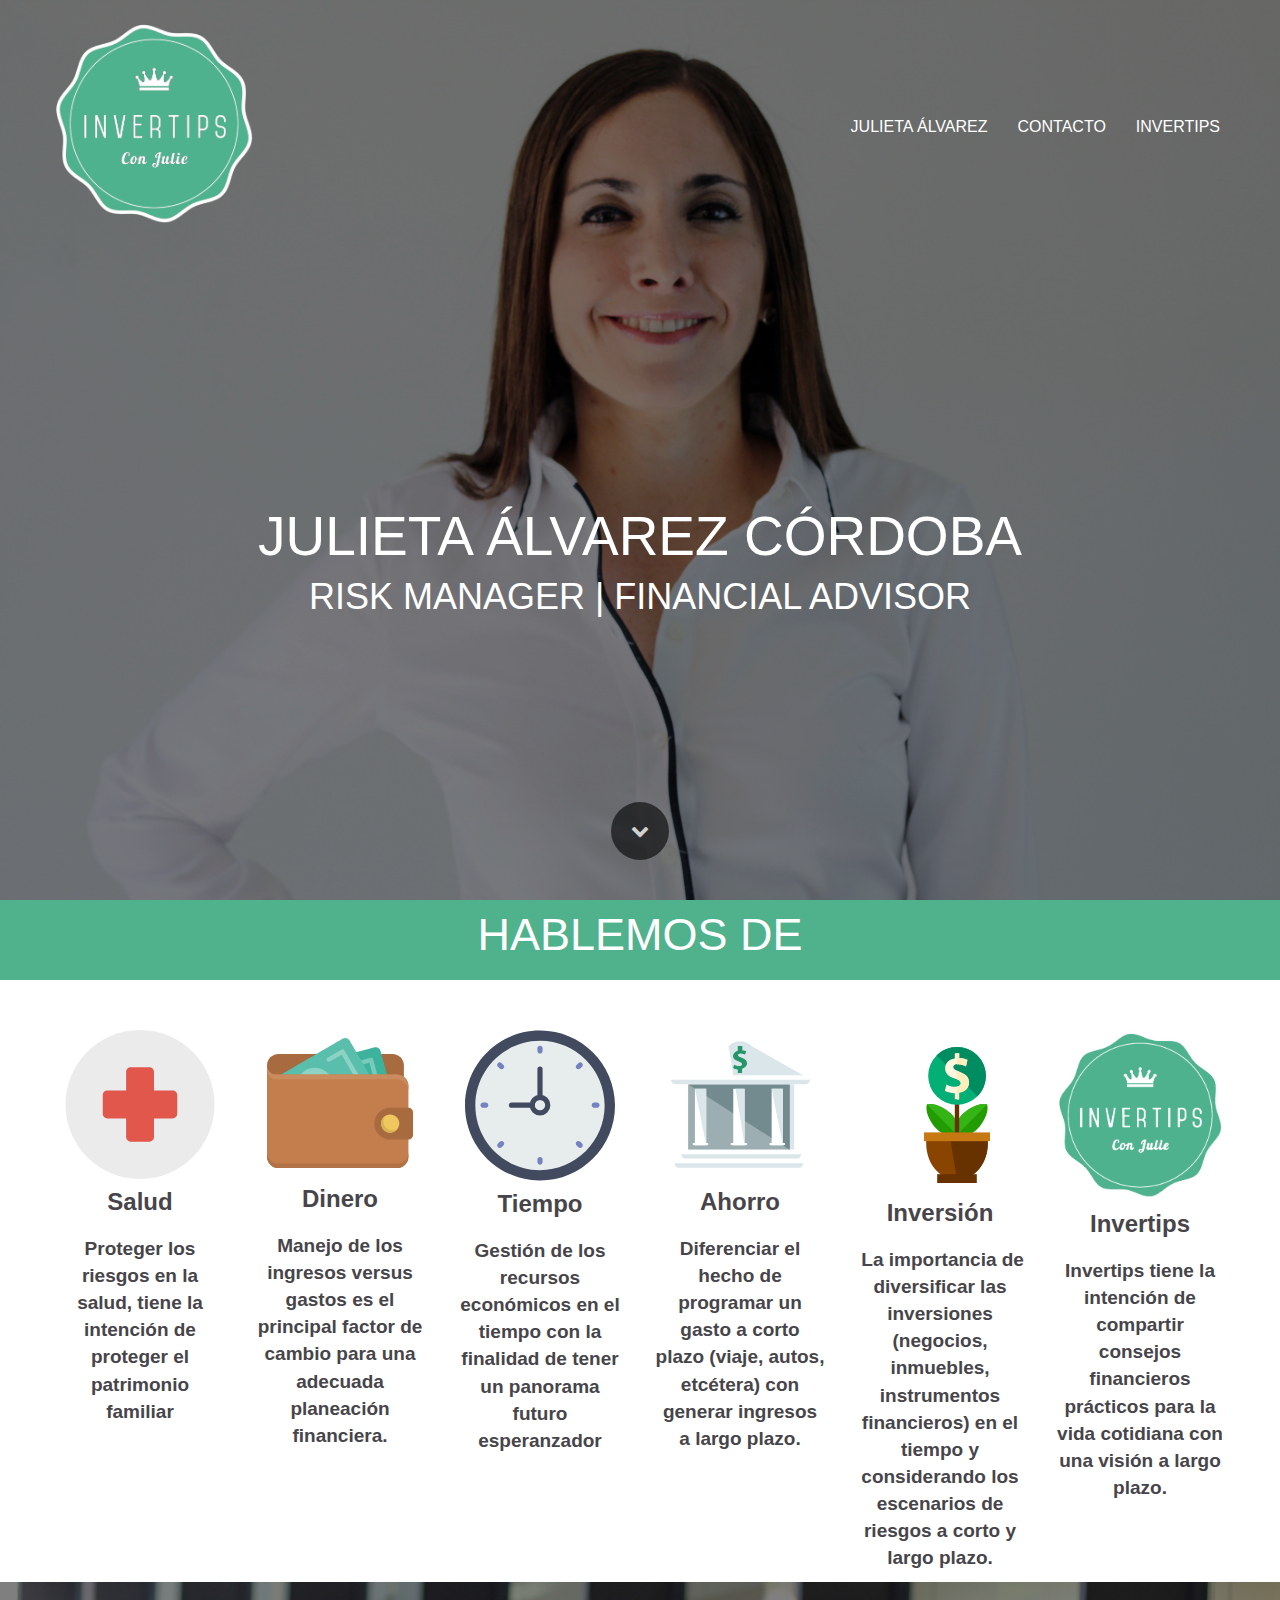
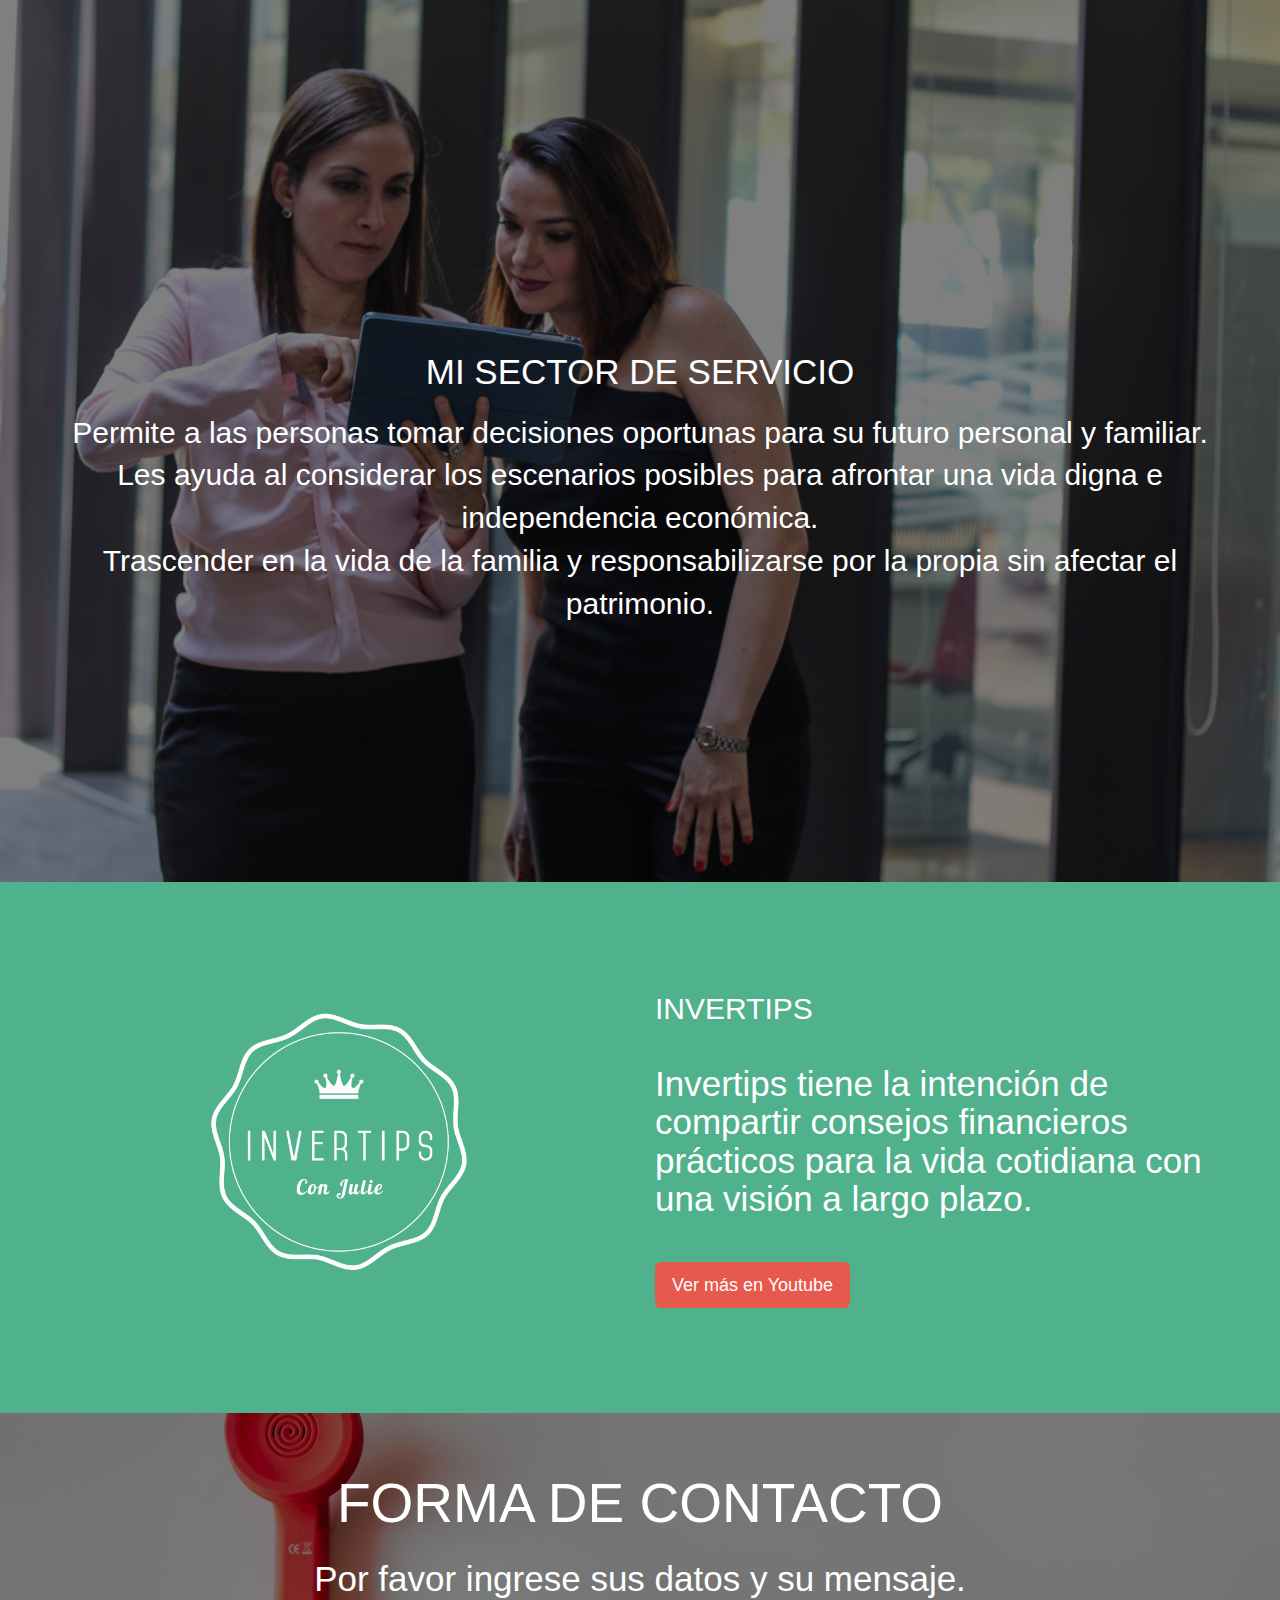
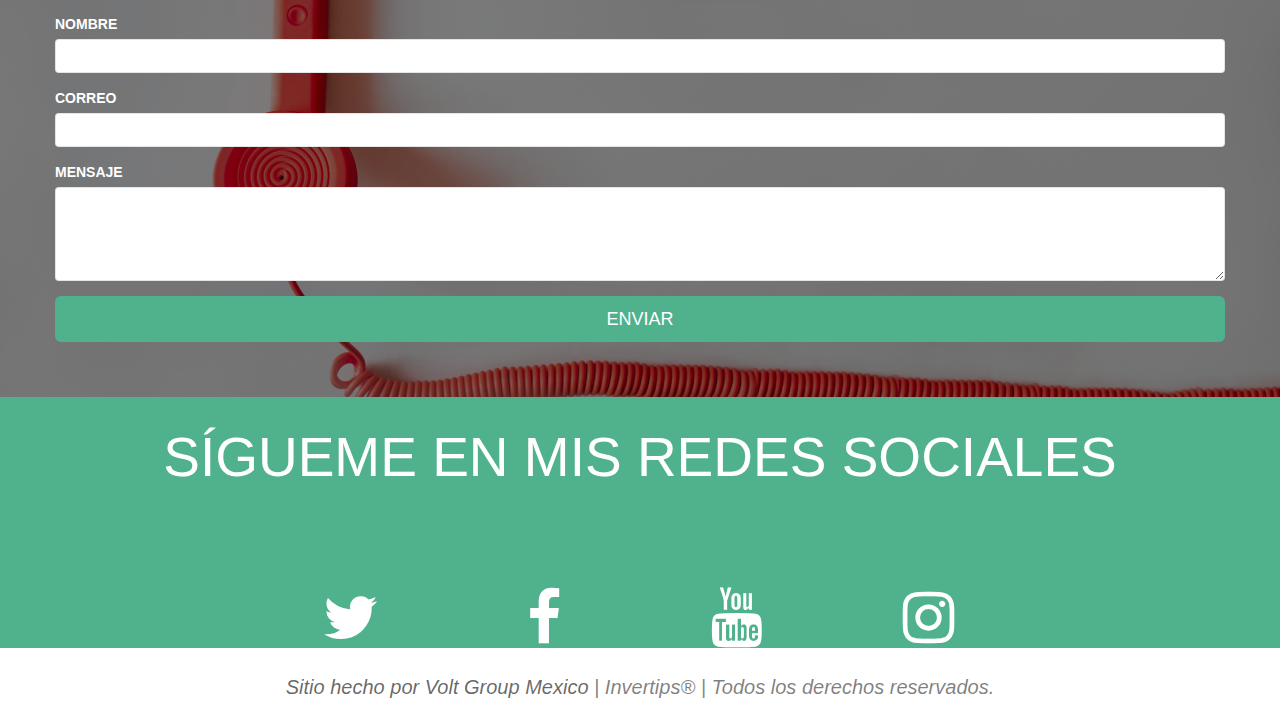
==== index.html @ 9b9d191e "Fixed hero" ====
<!doctype html><html><head> <meta charset="utf-8"> <meta name="keywords" content="RISK MANAGER FINANCIAL ADVISOR MEXICO"> <meta name="description" content="RISK MANAGER FINANCIAL ADVISOR MEXICO"> <meta name="viewport" content="width=device-width, initial-scale=1, user-scalable=0"> <link rel="shortcut icon" type="image/png" href="favicon.png"> <link rel="stylesheet" type="text/css" href="./css/bootstrap.min.css"><link rel="stylesheet" type="text/css" href="style.css"><link rel="stylesheet" href="./css/font-awesome.min.css"> <script src="./js/jquery-2.1.0.min.js"></script><script src="./js/bootstrap.min.js"></script><script src="./js/blocs.min.js"></script><script src="./js/jqBootstrapValidation.js"></script><script src="./js/formHandler.js"></script> <title>JULIETA ÁLVAREZ CÓRDOBA</title> <!-- Google Analytics --> <!-- Google Analytics END --> </head><body><!-- Main container --><div class="page-container"> <!-- bloc-0 --><div class="bloc bloc-fill-screen bloc-bg-texture texture-darken bg-hero bgc-mint d-bloc " id="bloc-0"><div class="container fill-bloc-top-edge"><nav class="navbar row"><div class="navbar-header"><a class="navbar-brand" href="index.html"><img src="img/round.png" /></a><button id="nav-toggle" type="button" class="ui-navbar-toggle navbar-toggle" data-toggle="collapse" data-target=".navbar-1"><span class="sr-only">Toggle navigation</span><span class="icon-bar"></span><span class="icon-bar"></span><span class="icon-bar"></span></button></div><div class="collapse navbar-collapse navbar-1"><ul class="site-navigation nav navbar-nav pull-right"><li><a href="julieta-álvarez.html" class="ltc-white">JULIETA ÁLVAREZ</a></li><li><a href="contacto.html" class="ltc-white">CONTACTO</a></li><li><a href="https://www.youtube.com/channel/UCldib65BboU4khvC7EF3IYQ" class="ltc-white" id="pl-undefined" target="_blank">INVERTIPS</a></li></ul></div></nav></div><div class="container"><div class="row"><div class="col-sm-12"><h1 class="text-center hero-bloc-text tc-white"><br> <br> <br> <br>JULIETA ÁLVAREZ CÓRDOBA</h1><h3 class="text-center mg-lg hero-bloc-text-sub tc-white">RISK MANAGER | FINANCIAL ADVISOR</h3></div></div></div><div class="container fill-bloc-bottom-edge"><div class="row"><div class="col-sm-12"><a id="scroll-hero" class="blocs-hero-btn-dwn" href="#"><span class="fa fa-chevron-down"></span></a></div></div></div></div><!-- bloc-0 END --><!-- bloc-1 --><div class="bloc bgc-mint d-bloc" id="bloc-1"><div class="container"><div class="row"><div class="col-sm-12"><h3 class="mg-md text-center  tc-white">HABLEMOS DE</h3></div></div></div></div><!-- bloc-1 END --><!-- bloc-2 --><div class="bloc tc-outer-space bgc-white" id="bloc-2"><div class="container"><div class="row voffset-md"><div class="col-sm-2"><img src="img/hospital.svg" height="149" width="170" /><h3 class="mg-md text-center"><strong>Salud</strong></h3><p class=" text-center"><strong>Proteger los riesgos en la salud, tiene la intención de proteger el patrimonio familiar</strong><br></p></div><div class="col-sm-2"><img src="img/wallet.svg" class="center-block" height="146" width="170" /><h3 class="mg-md text-center"><strong>Dinero</strong></h3><p class="text-center "><strong>Manejo de los ingresos versus gastos es el principal factor de cambio para una adecuada planeación financiera.</strong><br></p></div><div class="col-sm-2"><img src="img/clock.svg" class="center-block" height="151" width="150" /><h3 class="mg-md text-center"><strong>Tiempo</strong></h3><p class=" text-center"><strong>Gestión de los recursos económicos en el tiempo con la finalidad de tener un panorama futuro esperanzador</strong><br></p></div><div class="col-sm-2"><img src="img/bank.svg" class="center-block" height="149" width="139" /><h3 class="mg-md text-center"><strong>Ahorro</strong></h3><p class="text-center "><strong>Diferenciar el hecho de programar un gasto a corto plazo (viaje, autos, etcétera) con generar ingresos a largo plazo. <br></strong><br></p></div><div class="col-sm-2"><img src="img/growth.svg" class="pull-right" height="170" width="136" /><h3 class="mg-md text-center"><strong>Inversión</strong></h3><p class="text-center "><strong>&nbsp;La importancia de diversificar las inversiones (negocios, inmuebles, instrumentos financieros) en el tiempo y considerando los escenarios de riesgos a corto y largo plazo.</strong><br></p></div><div class="col-sm-2"><img src="img/round.png" class="center-block" width="169" height="171" /><h3 class="mg-md text-center"><strong>Invertips</strong></h3><p class="text-center "><strong>Invertips tiene la intención de compartir consejos financieros prácticos para la vida cotidiana con una visión a largo plazo.</strong><br></p></div></div></div></div><!-- bloc-2 END --><!-- bloc-3 --><div class="bloc bg-IMG-7798-squashed bgc-white bloc-fill-screen bloc-bg-texture texture-darken tc-white l-bloc" id="bloc-3"><div class="container"><div class="row"><div class="col-sm-12"><h3 class="mg-md text-center tc-white "><br> <br> <br> MI SECTOR DE SERVICIO</h3><p class="text-center ">Permite a las personas tomar decisiones oportunas para su futuro personal y familiar. Les ayuda al considerar los escenarios posibles para afrontar una vida digna e independencia económica. <br>Trascender en la vida de la familia y responsabilizarse por la propia sin afectar el patrimonio.<br></p></div></div></div></div><!-- bloc-3 END --><!-- ScrollToTop Button --><a class="bloc-button btn btn-d scrollToTop" onclick="scrollToTarget('1')"><span class="fa fa-chevron-up"></span></a><!-- ScrollToTop Button END--><!-- Footer - bloc-11 --><div class="bloc bgc-mint d-bloc" id="bloc-11"><div class="container bloc-lg"><div class="row"><div class="col-sm-6"><img src="img/logo.png" class="img-responsive image-resize-mode" height="320" width="587" /></div><div class="col-sm-6"><h2 class="mg-lg text-left tc-white">INVERTIPS</h2><h3 class="mg-sm  tc-white">Invertips tiene la intención de compartir consejos financieros prácticos para la vida cotidiana con una visión a largo plazo. <br><br></h3><a href="index.html" class="btn btn-lg btn-carmine-pink">Ver más en Youtube<span class="special-tag-for-editing-text-with-html"></span></a></div></div></div></div><!-- Footer - bloc-11 END --><!-- Footer - bloc-12 --><div class="bloc bg-telefono bloc-bg-texture texture-darken tc-white bgc-white l-bloc" id="bloc-12"><div class="container bloc-md"><div class="row"><div class="col-sm-12"><form id="form_12571" novalidate success-msg="Su mensaje ha sido enviado correctamente." fail-msg="Lo sentimos por el momento nuestros servidores se encuentran ocupados, favor de intentar más tarde."><h3 class="mg-md text-center ">FORMA DE CONTACTO</h3><p class="text-center ">Por favor ingrese sus datos y su mensaje.<br></p><div class="form-group"><label>NOMBRE</label><input id="name_12571" class="form-control" required /></div><div class="form-group"><label>CORREO</label><input id="email_12571" class="form-control" type="email" required /></div><div class="form-group"><label>MENSAJE</label><textarea id="message_12571" class="form-control" rows="4" cols="50" required></textarea></div> <button class="bloc-button btn btn-lg btn-block btn-mint" type="submit">ENVIAR</button></form></div></div></div></div><!-- Footer - bloc-12 END --><!-- Footer - bloc-13 --><div class="bloc bgc-mint d-bloc" id="bloc-13"><div class="container bloc-sm"><div class="row"><div class="col-sm-12"><h2 class="mg-md  text-center tc-white">SÍGUEME EN MIS REDES SOCIALES<br><br></h2></div></div></div></div><!-- Footer - bloc-13 END --><!-- Footer - bloc-14 --><div class="bloc bgc-mint d-bloc" id="bloc-14"><div class="container"><div class="row"><div class="col-xs-12 col-md-8 col-md-offset-2"><div class="col-sm-3"><div class="text-center"><a class="social-lg" href="https://twitter.com/invertips" target="_blank"><span class="fa fa-twitter icon-lg icon-white"></span></a></div></div><div class="col-sm-3"><div class="text-center"><a class="social-lg" href="https://www.facebook.com/Invertips-217213852042741/" target="_blank"><span class="fa fa-facebook icon-lg icon-white"></span></a></div></div><div class="col-sm-3"><div class="text-center"><a class="social-lg" href="https://www.youtube.com/channel/UCldib65BboU4khvC7EF3IYQ" target="_blank"><span class="fa fa-youtube icon-lg icon-white"></span></a></div></div><div class="col-sm-3"><div class="text-center"><a class="social-lg" href="https://www.instagram.com/invertips/" target="_blank"><span class="fa fa-instagram icon-lg icon-white"></span></a></div></div></div></div></div></div><!-- Footer - bloc-14 END --><!-- Footer - bloc-15 --><div class="bloc bgc-white l-bloc" id="bloc-15"><div class="container"><div class="row"><div class="col-xs-12 col-md-8 col-md-offset-2"><h3 class="statement-bloc-text "><a href="http://www.voltgroup.com.mx" target="_blank">Sitio hecho por Volt Group Mexico</a><span>&nbsp;| Invertips® | Todos los derechos reservados.</span></h3></div></div></div></div><!-- Footer - bloc-15 END --></div><!-- Main container END --> </body></html>
---- style.css ----
body{margin:0;padding:0; background:#FFF; overflow-x:hidden; -webkit-font-smoothing: antialiased; -moz-osx-font-smoothing: grayscale;}a:hover{text-decoration: none; cursor:pointer;}a,button{outline: none!important;} #page-loading-blocs-notifaction{position: fixed;top: 0;bottom: 0;width: 100%;z-index:100000;background:#FFFFFF url("img/pageload-spinner.gif") no-repeat center center;}.bloc{width:100%;clear:both;background: 50% 50% no-repeat;padding:0 50px;-webkit-background-size: cover;-moz-background-size: cover;-o-background-size: cover;background-size: cover;position:relative;}.bloc .container{padding-left:0;padding-right:0;}.bloc-lg{padding:100px 50px;}.bloc-md{padding:50px;}.bloc-sm{padding:20px 50px;}.bloc-fill-screen{padding-top:0;position: relative;height: inherit;}.bloc-fill-screen > .container{position:relative;top:50%;transform:translateY(-50%);-webkit-transform:translateY(-50%);}.bloc-fill-screen .fill-bloc-top-edge, .bloc-fill-screen .fill-bloc-bottom-edge{position: absolute;margin: 20px auto;left: 0;right: 0;z-index: 1;transform: none;}.bloc-fill-screen .fill-bloc-top-edge{top:0;}.bloc-fill-screen .fill-bloc-bottom-edge{top: initial;bottom: 20px;}.blocs-hero-btn-dwn{width: 58px;height: 58px;display: block;margin:0 auto;line-height: 58px;padding: 0;border-radius: 50%;text-align: center;font-size: 18px;color: rgba(255,255,255,.8);background: rgba(0,0,0,.6);border:0;}.blocs-hero-btn-dwn:hover{color: rgba(255,255,255,1);}.bloc-bg-texture::before{content:"";background-size: 2px 2px;position: absolute;top: 0;bottom: 0;left:0;right:0;}.texture-darken::before{background: rgba(0,0,0,0.5);}.d-bloc{color:rgba(255,255,255,.7);}.d-bloc button:hover{color:rgba(255,255,255,.9);}.d-bloc .icon-round,.d-bloc .icon-square,.d-bloc .icon-rounded,.d-bloc .icon-semi-rounded-a,.d-bloc .icon-semi-rounded-b{border-color:rgba(255,255,255,.9);}.d-bloc .divider-h span{border-color:rgba(255,255,255,.2);}.d-bloc .a-btn,.d-bloc .navbar a,.d-bloc .navbar-brand, .d-bloc a .icon-sm, .d-bloc a .icon-md, .d-bloc a .icon-lg, .d-bloc a .icon-xl, .d-bloc h1 a, .d-bloc h2 a, .d-bloc h3 a, .d-bloc h4 a, .d-bloc h5 a, .d-bloc h6 a, .d-bloc p a{color:rgba(255,255,255,.6);}.d-bloc .a-btn:hover,.d-bloc .navbar a:hover,.d-bloc .navbar-brand:hover,.d-bloc a:hover .icon-sm, .d-bloc a:hover .icon-md, .d-bloc a:hover .icon-lg, .d-bloc a:hover .icon-xl, .d-bloc h1 a:hover, .d-bloc h2 a:hover, .d-bloc h3 a:hover, .d-bloc h4 a:hover, .d-bloc h5 a:hover, .d-bloc h6 a:hover, .d-bloc p a:hover{color:rgba(255,255,255,1);}.d-bloc .navbar-toggle .icon-bar{background:rgba(255,255,255,1);}.d-bloc .btn-wire,.d-bloc .btn-wire:hover{color:rgba(255,255,255,1);border-color:rgba(255,255,255,1);}.d-bloc .panel{color:rgba(0,0,0,.5);}.d-bloc .panel button:hover{color:rgba(0,0,0,.7);}.d-bloc .panel icon{border-color:rgba(0,0,0,.7);}.d-bloc .panel .divider-h span{border-color:rgba(0,0,0,.1);}.d-bloc .panel .a-btn{color:rgba(0,0,0,.6);}.d-bloc .panel .a-btn:hover{color:rgba(0,0,0,1);}.d-bloc .panel .btn-wire, .d-bloc .panel .btn-wire:hover{color:rgba(0,0,0,.7);border-color:rgba(0,0,0,.3);}.d-bloc .panel,.l-bloc{color:rgba(0,0,0,.5);}.d-bloc .panel button:hover,.l-bloc button:hover{color:rgba(0,0,0,.7);}.l-bloc .icon-round,.l-bloc .icon-square,.l-bloc .icon-rounded,.l-bloc .icon-semi-rounded-a,.l-bloc .icon-semi-rounded-b{border-color:rgba(0,0,0,.7);}.d-bloc .panel .divider-h span,.l-bloc .divider-h span{border-color:rgba(0,0,0,.1);}.d-bloc .panel .a-btn,.l-bloc .a-btn,.l-bloc .navbar a,.l-bloc .navbar-brand,.l-bloc a .icon-sm, .l-bloc a .icon-md, .l-bloc a .icon-lg, .l-bloc a .icon-xl, .l-bloc h1 a, .l-bloc h2 a, .l-bloc h3 a, .l-bloc h4 a, .l-bloc h5 a, .l-bloc h6 a, .l-bloc p a{color:rgba(0,0,0,.6);}.d-bloc .panel .a-btn:hover,.l-bloc .a-btn:hover,.l-bloc .navbar a:hover, .l-bloc .navbar-brand:hover, .l-bloc a:hover .icon-sm, .l-bloc a:hover .icon-md, .l-bloc a:hover .icon-lg, .l-bloc a:hover .icon-xl, .l-bloc h1 a:hover, .l-bloc h2 a:hover, .l-bloc h3 a:hover, .l-bloc h4 a:hover, .l-bloc h5 a:hover, .l-bloc h6 a:hover, .l-bloc p a:hover{color:rgba(0,0,0,1);}.l-bloc .navbar-toggle .icon-bar{color:rgba(0,0,0,.6);}.d-bloc .panel .btn-wire,.d-bloc .panel .btn-wire:hover,.l-bloc .btn-wire,.l-bloc .btn-wire:hover{color:rgba(0,0,0,.7);border-color:rgba(0,0,0,.3);}.voffset-md{margin-top:50px;}#bloc-1 h3{font-size: 45px;}#bloc-2 p{font-size: 19px;}#bloc-3 h3{font-size: 35px;}#bloc-3 p{font-size: 30px;}#bloc-5 h3{font-size: 35px;}#bloc-5 p{font-size: 20px;}#bloc-8 h3{font-size: 55px;}#bloc-8 p{font-size: 35px;}#bloc-9 h2{font-size: 55px;}#bloc-11 h3{font-size: 35px;}#bloc-12 h3{font-size: 55px;}#bloc-12 p{font-size: 35px;}#bloc-13 h2{font-size: 55px;}#bloc-15 h3{font-size: 20px;}.navbar{margin-bottom: 0;z-index:1;}.navbar-brand{height:auto;padding:3px 15px;font-size:25px;font-weight:normal;font-weight:600;line-height:44px;}.navbar-brand img{max-height: 200px;margin: 0 5px 0 0;display:inline;}.nav-center .navbar-brand img{margin:0;}.navbar .nav{padding-top: 2px;margin-right: -16px;float:right;z-index:1;}.nav > li{float:left;margin-top:4px;font-size:16px;}.navbar-nav .open .dropdown-menu > li > a{text-align: inherit;}.nav > li a:hover, .nav > li a:focus{background:transparent;}.navbar-toggle{margin: 10px 10px 0 0;border: 0px;}.navbar-toggle:hover{background:transparent!important;}.navbar-toggle .icon-bar{background-color: rgba(0,0,0,.5);width: 26px;} .nav-invert .navbar .nav{float:left;}.nav-invert .navbar-header, .nav-invert .navbar-brand{float:right;}@media (min-width: 768px){.site-navigation{position:absolute;top:50%;right:20px;transform:translate(0, -50%);-webkit-transform:translateY(-50%);}.nav > li .dropdown-menu a,.nav > li .dropdown-menu a:hover{color:#484848;}.nav-invert .site-navigation{left:0;right:0;}.nav-center{text-align:center;}.nav-center .navbar-header{width:100%;}.nav-center .navbar-header, .nav-center .navbar-brand, .nav-center .nav > li{float: none;display:inline-block;}.nav-center .site-navigation{position:relative;width:100%;margin-top:20px;}.nav-center.mini-nav .navbar-toggle{float:none;margin: 10px auto 0;}}.nav > li > .dropdown a{background: none!important;display: block;padding: 14px 15px;}nav .caret{margin: 0 5px;}.dropdown-menu .dropdown-menu{top:-8px;left:100%;}.dropdown-menu .dropmenu-flow-right{top:100%;left:0;margin-left: -1px;border-top-left-radius: 0;border-top-right-radius: 0;}.dropdown-menu .dropdown span{border: 4px solid black;border-top-color:transparent;border-right-color:transparent;border-bottom-color:transparent;margin: 6px -5px 0 0!important;float: right;}.mg-sm{margin-top:10px;margin-bottom:5px;}.mg-md{margin-top:10px;margin-bottom:20px;}.mg-lg{margin-top:10px;margin-bottom:40px;}.btn{margin: 0 5px 5px 0;}.btn.pull-right{margin: 0 0 5px 5px;}.btn-d,.btn-d:hover,.btn-d:focus{color:#FFF;background:rgba(0,0,0,.3);}button{outline: none!important;}.btn .caret{margin:0 0 0 5px}.dropdown a .caret{margin:0 0 0 5px}.btn-dropdown .dropdown-menu .dropdown{padding: 3px 20px;}.icon-lg{font-size:60px!important;}.panel-sq, .panel-sq .panel-heading, .panel-sq .panel-footer{border-radius:0;}.panel-rd{border-radius:30px;}.panel-rd .panel-heading{border-radius:29px 29px 0 0;}.panel-rd .panel-footer{border-radius:0 0 29px 29px;}.form-control{border-color:rgba(0,0,0,.1);box-shadow:none;}iframe{border:0;}.scrollToTop{width:40px;height:40px;position:fixed;bottom:20px;right:20px;opacity: 0;z-index: 500;transition: all .3s ease-in-out;}.scrollToTop span{margin-top: 6px;}.showScrollTop{font-size: 14px;opacity: 1;}h1,h2,h3,h4,h5,h6,p,label,.btn,a{font-family:"Helvetica";}.container{max-width:1170px;}.hero-bloc-text{font-size:55px;}.hero-bloc-text-sub{font-size:36px;}.statement-bloc-text{line-height:38px;font-style:italic;font-size:28px;text-align:center;font-weight:lighter;}.mount-italy-hero-text-s{font-size:60px;}.mount-italy-hero-text-sub-s{font-size:34px;}.hero-text-vc{margin-top:50%;}.bgc-mint{background-color:#50B18D;}.bgc-white{background-color:#ffffff;}.tc-white{color:#ffffff!important;}.tc-outer-space{color:#47454A!important;}.btn-mint{background:#50B18D;color:#FFFFFF!important;}.btn-mint:hover{background:#408e71;color:#FFFFFF!important;}.btn-carmine-pink{background:#E7594D;color:#FFFFFF!important;}.btn-carmine-pink:hover{background:#b9473e;color:#FFFFFF!important;}.ltc-white{color:#ffffff!important;}.ltc-white:hover{color:#ffffff!important;}.icon-white{color:#ffffff!important;border-color:#ffffff!important;}.bg-IMG-7798-squashed{background-image:url("img/IMG_7798-squashed.JPG");}.bg-telefono{background-image:url("img/telefono.jpg");}.bg-telefono{background-image:url("img/telefono.jpg");}.bg-hero{background-image:url("img/hero.jpg");}.bg-hero{background-image:url("img/hero.jpg");}@media (max-width: 1024px){ .bloc{  padding-left: 20px;padding-right: 20px;} .bloc.full-width-bloc, .bloc-tile-2.full-width-bloc .container, .bloc-tile-3.full-width-bloc .container, .bloc-tile-4.full-width-bloc .container{  padding-left: 0;padding-right: 0;}}@media (max-width: 992px) and (min-width: 768px){ .navbar .nav{max-width:80% }.nav-center.navbar .nav{max-width:100% }}@media only screen and (min-device-width : 768px) and (max-device-width : 1024px) and (orientation : landscape) {.b-parallax{background-attachment:scroll;}}@media (max-width: 768px){ .container{width:100%;} .b-parallax{background-attachment:scroll;} .page-container, #hero-bloc{overflow-x: hidden;position: relative;}  .bloc-group, .bloc-group .bloc{display:block;width:100%;} .bloc-tile-2 .container, .bloc-tile-3 .container, .bloc-tile-4 .container{padding-left: 10px;padding-right: 10px;}}@media (max-width: 767px){ .page-container{  overflow-x: hidden;  position:relative; } h1,h2,h3,h4,h5,h6,p,#disqus_thread{  padding-left:10px!important;padding-right:10px!important;  } #hero-bloc h1{  font-size:40px; } #hero-bloc h2{  font-size:34px; } #hero-bloc h3{  font-size:25px; } .b-parallax{  background-attachment:scroll; } .navbar .nav{  padding-top: 0;  border-top:1px solid rgba(0,0,0,.2);  float:none!important; } .navbar.row{  margin-left: 0;  margin-right: 0; } .site-navigation{position:inherit;transform:none;-webkit-transform:none;-ms-transform:none; }.nav > li{  margin-top: 0;  border-bottom:1px solid rgba(0,0,0,.1);  background:rgba(0,0,0,.05);  text-align: left;  padding-left:15px;  width:100%; } .nav > li:hover{  background:rgba(0,0,0,.08); } .dropdown .dropdown a .caret{  float: none;  margin: 5px 0 0 10px!important;  border: 4px solid black;  border-bottom-color: transparent;  border-right-color: transparent;  border-left-color: transparent; }  #hero-bloc .navbar .nav{  background:rgba(0,0,0,.8); } #hero-bloc .navbar .nav a{  color:rgba(255,255,255,.6); } .hero{  padding:50px 0; } .hero-nav{  left:-1px;  right:-1px; } .navbar-collapse{  padding:0;  overflow-x: hidden;  -webkit-box-shadow: none;  box-shadow: none; } .navbar-brand img{  max-height: 40px;  width:auto; } .nav-invert .navbar-header{  float: none;  width:100%; } .nav-invert .navbar-toggle{  float:left;  } .bloc-xxl,.bloc-xl,.bloc-lg{  padding: 40px 0; } .bloc-sm,.bloc-md{  padding-left: 0;padding-right: 0; } .a-block{  padding:0 10px; } .btn-dwn{ display:none;  } .voffset{  margin-top:5px; } .voffset-md{  margin-top:20px; } .voffset-lg{  margin-top:30px; } form{  padding:5px; } .close-lightbox{  display:inline-block; } .video-bg-container{  display:none; } .blocsapp-device-iphone5{background-size: 216px 425px;padding-top:60px;width:216px;height:425px; } .blocsapp-device-iphone5 img{width: 180px;height: 320px; }}@media (max-width: 400px){  .bloc{  padding-left: 0;padding-right: 0; -webkit-background-size: auto 200%;  -moz-background-size: auto 200%;  -o-background-size: auto 200%;  background-size: auto 200%; }}@media (max-width: 768px){.hero-text-vc, .mobile .hero-text-vc{margin-top:10%;} }@media (min-width: 767px) and (max-width: 768px){.mini-nav .special-dropdown-nav .site-navigation{display: block;position: absolute;top: 80%;z-index: 1000;float: left;min-width: 160px;padding: 5px 0;margin: 2px 0 0;font-size: 14px;text-align: left;list-style: none;background-color: #fff;-webkit-background-clip: padding-box;background-clip: padding-box;border: 1px solid #ccc;border: 1px solid rgba(0,0,0,.15);border-radius: 4px;-webkit-box-shadow: 0 6px 12px rgba(0,0,0,.175);box-shadow: 0 6px 12px rgba(0,0,0,.175);}.mini-nav .special-dropdown-nav .site-navigation li{width:100%;}.special-dropdown-nav.collapsing{transition: height 0.001s;}.mini-nav .special-dropdown-nav .site-navigation li a{color: rgba(0,0,0,.6)!important;} }@media (max-width: 420px){.hero-text-vc{margin-top:0px;} }
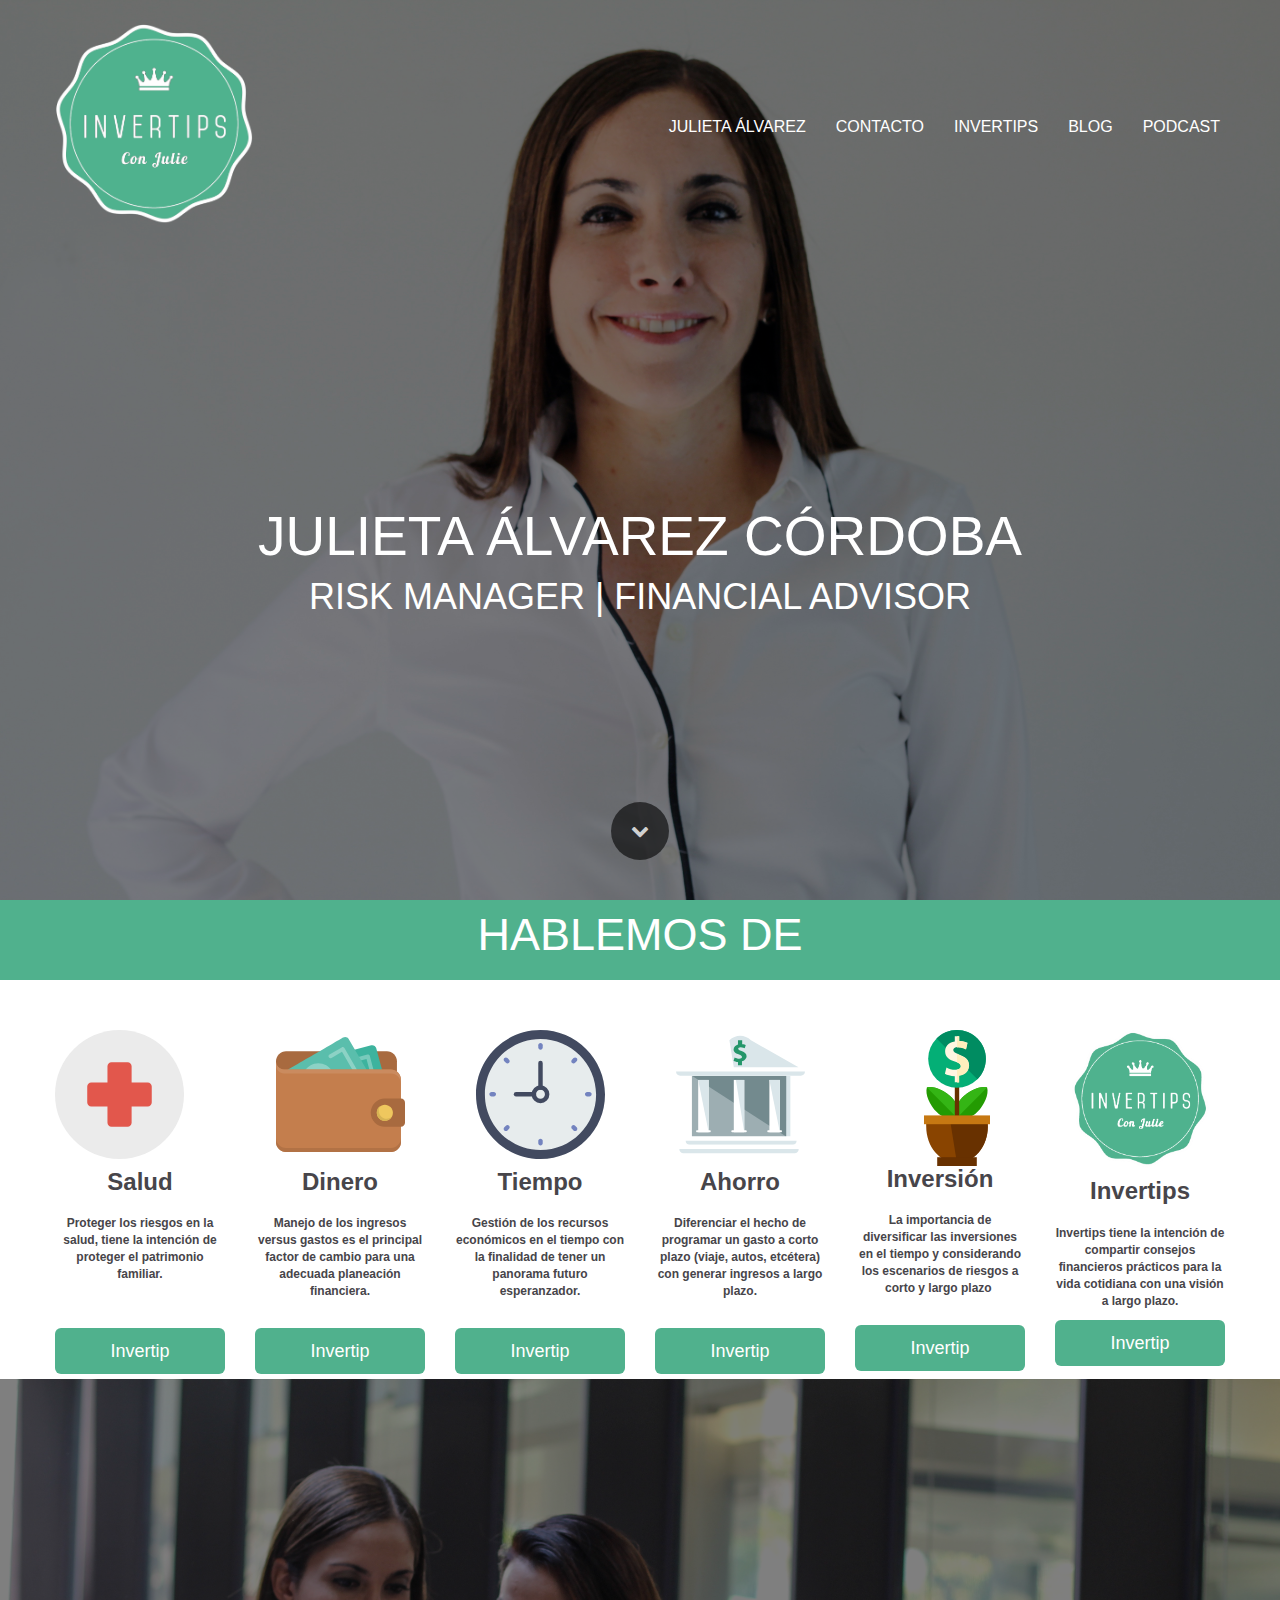
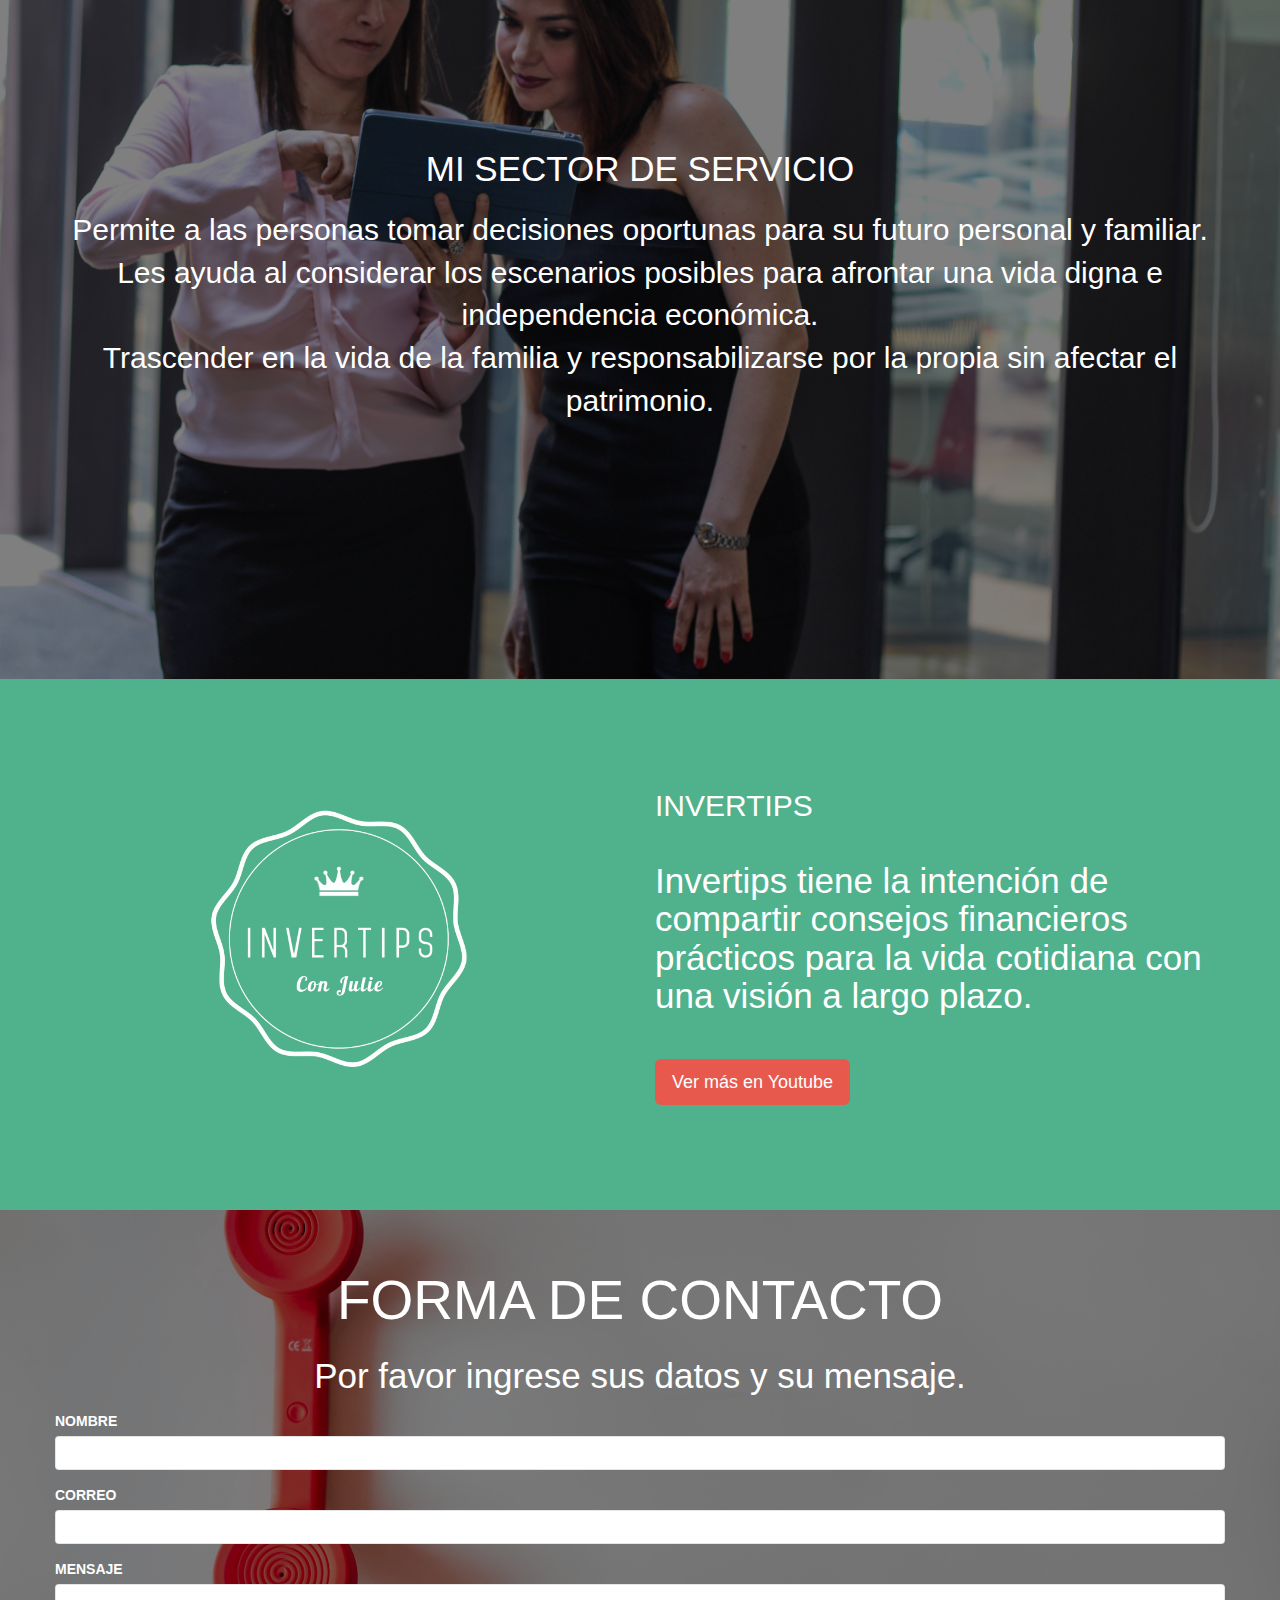
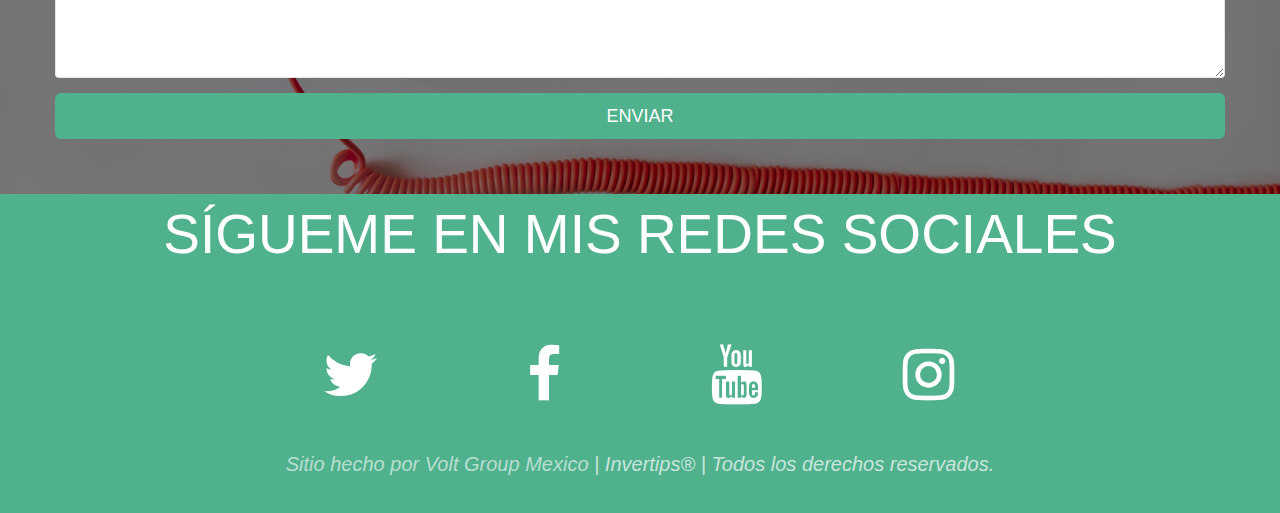
==== commit e56e96f8: "updates" ====
--- a/index.html
+++ b/index.html
@@ -1 +1 @@
-<!doctype html><html><head> <meta charset="utf-8"> <meta name="keywords" content="RISK MANAGER FINANCIAL ADVISOR MEXICO"> <meta name="description" content="RISK MANAGER FINANCIAL ADVISOR MEXICO"> <meta name="viewport" content="width=device-width, initial-scale=1, user-scalable=0"> <link rel="shortcut icon" type="image/png" href="favicon.png"> <link rel="stylesheet" type="text/css" href="./css/bootstrap.min.css"><link rel="stylesheet" type="text/css" href="style.css"><link rel="stylesheet" href="./css/font-awesome.min.css"> <script src="./js/jquery-2.1.0.min.js"></script><script src="./js/bootstrap.min.js"></script><script src="./js/blocs.min.js"></script><script src="./js/jqBootstrapValidation.js"></script><script src="./js/formHandler.js"></script> <title>JULIETA ÁLVAREZ CÓRDOBA</title> <!-- Google Analytics --> <!-- Google Analytics END --> </head><body><!-- Main container --><div class="page-container"> <!-- bloc-0 --><div class="bloc bloc-fill-screen bloc-bg-texture texture-darken bg-hero bgc-mint d-bloc " id="bloc-0"><div class="container fill-bloc-top-edge"><nav class="navbar row"><div class="navbar-header"><a class="navbar-brand" href="index.html"><img src="img/round.png" /></a><button id="nav-toggle" type="button" class="ui-navbar-toggle navbar-toggle" data-toggle="collapse" data-target=".navbar-1"><span class="sr-only">Toggle navigation</span><span class="icon-bar"></span><span class="icon-bar"></span><span class="icon-bar"></span></button></div><div class="collapse navbar-collapse navbar-1"><ul class="site-navigation nav navbar-nav pull-right"><li><a href="julieta-álvarez.html" class="ltc-white">JULIETA ÁLVAREZ</a></li><li><a href="contacto.html" class="ltc-white">CONTACTO</a></li><li><a href="https://www.youtube.com/channel/UCldib65BboU4khvC7EF3IYQ" class="ltc-white" id="pl-undefined" target="_blank">INVERTIPS</a></li></ul></div></nav></div><div class="container"><div class="row"><div class="col-sm-12"><h1 class="text-center hero-bloc-text tc-white"><br> <br> <br> <br>JULIETA ÁLVAREZ CÓRDOBA</h1><h3 class="text-center mg-lg hero-bloc-text-sub tc-white">RISK MANAGER | FINANCIAL ADVISOR</h3></div></div></div><div class="container fill-bloc-bottom-edge"><div class="row"><div class="col-sm-12"><a id="scroll-hero" class="blocs-hero-btn-dwn" href="#"><span class="fa fa-chevron-down"></span></a></div></div></div></div><!-- bloc-0 END --><!-- bloc-1 --><div class="bloc bgc-mint d-bloc" id="bloc-1"><div class="container"><div class="row"><div class="col-sm-12"><h3 class="mg-md text-center  tc-white">HABLEMOS DE</h3></div></div></div></div><!-- bloc-1 END --><!-- bloc-2 --><div class="bloc tc-outer-space bgc-white" id="bloc-2"><div class="container"><div class="row voffset-md"><div class="col-sm-2"><img src="img/hospital.svg" height="149" width="170" /><h3 class="mg-md text-center"><strong>Salud</strong></h3><p class=" text-center"><strong>Proteger los riesgos en la salud, tiene la intención de proteger el patrimonio familiar</strong><br></p></div><div class="col-sm-2"><img src="img/wallet.svg" class="center-block" height="146" width="170" /><h3 class="mg-md text-center"><strong>Dinero</strong></h3><p class="text-center "><strong>Manejo de los ingresos versus gastos es el principal factor de cambio para una adecuada planeación financiera.</strong><br></p></div><div class="col-sm-2"><img src="img/clock.svg" class="center-block" height="151" width="150" /><h3 class="mg-md text-center"><strong>Tiempo</strong></h3><p class=" text-center"><strong>Gestión de los recursos económicos en el tiempo con la finalidad de tener un panorama futuro esperanzador</strong><br></p></div><div class="col-sm-2"><img src="img/bank.svg" class="center-block" height="149" width="139" /><h3 class="mg-md text-center"><strong>Ahorro</strong></h3><p class="text-center "><strong>Diferenciar el hecho de programar un gasto a corto plazo (viaje, autos, etcétera) con generar ingresos a largo plazo. <br></strong><br></p></div><div class="col-sm-2"><img src="img/growth.svg" class="pull-right" height="170" width="136" /><h3 class="mg-md text-center"><strong>Inversión</strong></h3><p class="text-center "><strong>&nbsp;La importancia de diversificar las inversiones (negocios, inmuebles, instrumentos financieros) en el tiempo y considerando los escenarios de riesgos a corto y largo plazo.</strong><br></p></div><div class="col-sm-2"><img src="img/round.png" class="center-block" width="169" height="171" /><h3 class="mg-md text-center"><strong>Invertips</strong></h3><p class="text-center "><strong>Invertips tiene la intención de compartir consejos financieros prácticos para la vida cotidiana con una visión a largo plazo.</strong><br></p></div></div></div></div><!-- bloc-2 END --><!-- bloc-3 --><div class="bloc bg-IMG-7798-squashed bgc-white bloc-fill-screen bloc-bg-texture texture-darken tc-white l-bloc" id="bloc-3"><div class="container"><div class="row"><div class="col-sm-12"><h3 class="mg-md text-center tc-white "><br> <br> <br> MI SECTOR DE SERVICIO</h3><p class="text-center ">Permite a las personas tomar decisiones oportunas para su futuro personal y familiar. Les ayuda al considerar los escenarios posibles para afrontar una vida digna e independencia económica. <br>Trascender en la vida de la familia y responsabilizarse por la propia sin afectar el patrimonio.<br></p></div></div></div></div><!-- bloc-3 END --><!-- ScrollToTop Button --><a class="bloc-button btn btn-d scrollToTop" onclick="scrollToTarget('1')"><span class="fa fa-chevron-up"></span></a><!-- ScrollToTop Button END--><!-- Footer - bloc-11 --><div class="bloc bgc-mint d-bloc" id="bloc-11"><div class="container bloc-lg"><div class="row"><div class="col-sm-6"><img src="img/logo.png" class="img-responsive image-resize-mode" height="320" width="587" /></div><div class="col-sm-6"><h2 class="mg-lg text-left tc-white">INVERTIPS</h2><h3 class="mg-sm  tc-white">Invertips tiene la intención de compartir consejos financieros prácticos para la vida cotidiana con una visión a largo plazo. <br><br></h3><a href="index.html" class="btn btn-lg btn-carmine-pink">Ver más en Youtube<span class="special-tag-for-editing-text-with-html"></span></a></div></div></div></div><!-- Footer - bloc-11 END --><!-- Footer - bloc-12 --><div class="bloc bg-telefono bloc-bg-texture texture-darken tc-white bgc-white l-bloc" id="bloc-12"><div class="container bloc-md"><div class="row"><div class="col-sm-12"><form id="form_12571" novalidate success-msg="Su mensaje ha sido enviado correctamente." fail-msg="Lo sentimos por el momento nuestros servidores se encuentran ocupados, favor de intentar más tarde."><h3 class="mg-md text-center ">FORMA DE CONTACTO</h3><p class="text-center ">Por favor ingrese sus datos y su mensaje.<br></p><div class="form-group"><label>NOMBRE</label><input id="name_12571" class="form-control" required /></div><div class="form-group"><label>CORREO</label><input id="email_12571" class="form-control" type="email" required /></div><div class="form-group"><label>MENSAJE</label><textarea id="message_12571" class="form-control" rows="4" cols="50" required></textarea></div> <button class="bloc-button btn btn-lg btn-block btn-mint" type="submit">ENVIAR</button></form></div></div></div></div><!-- Footer - bloc-12 END --><!-- Footer - bloc-13 --><div class="bloc bgc-mint d-bloc" id="bloc-13"><div class="container bloc-sm"><div class="row"><div class="col-sm-12"><h2 class="mg-md  text-center tc-white">SÍGUEME EN MIS REDES SOCIALES<br><br></h2></div></div></div></div><!-- Footer - bloc-13 END --><!-- Footer - bloc-14 --><div class="bloc bgc-mint d-bloc" id="bloc-14"><div class="container"><div class="row"><div class="col-xs-12 col-md-8 col-md-offset-2"><div class="col-sm-3"><div class="text-center"><a class="social-lg" href="https://twitter.com/invertips" target="_blank"><span class="fa fa-twitter icon-lg icon-white"></span></a></div></div><div class="col-sm-3"><div class="text-center"><a class="social-lg" href="https://www.facebook.com/Invertips-217213852042741/" target="_blank"><span class="fa fa-facebook icon-lg icon-white"></span></a></div></div><div class="col-sm-3"><div class="text-center"><a class="social-lg" href="https://www.youtube.com/channel/UCldib65BboU4khvC7EF3IYQ" target="_blank"><span class="fa fa-youtube icon-lg icon-white"></span></a></div></div><div class="col-sm-3"><div class="text-center"><a class="social-lg" href="https://www.instagram.com/invertips/" target="_blank"><span class="fa fa-instagram icon-lg icon-white"></span></a></div></div></div></div></div></div><!-- Footer - bloc-14 END --><!-- Footer - bloc-15 --><div class="bloc bgc-white l-bloc" id="bloc-15"><div class="container"><div class="row"><div class="col-xs-12 col-md-8 col-md-offset-2"><h3 class="statement-bloc-text "><a href="http://www.voltgroup.com.mx" target="_blank">Sitio hecho por Volt Group Mexico</a><span>&nbsp;| Invertips® | Todos los derechos reservados.</span></h3></div></div></div></div><!-- Footer - bloc-15 END --></div><!-- Main container END --> </body></html>+<!doctype html><html><head> <meta charset="utf-8"> <meta name="keywords" content="RISK MANAGER FINANCIAL ADVISOR MEXICO"> <meta name="description" content="RISK MANAGER FINANCIAL ADVISOR MEXICO"> <meta name="viewport" content="width=device-width, initial-scale=1, user-scalable=0"> <link rel="shortcut icon" type="image/png" href="favicon.png"> <link rel="stylesheet" type="text/css" href="./css/bootstrap.min.css"><link rel="stylesheet" type="text/css" href="style.css"><link rel="stylesheet" href="./css/font-awesome.min.css"> <script src="./js/jquery-2.1.0.min.js"></script><script src="./js/bootstrap.min.js"></script><script src="./js/blocs.min.js"></script><script src="./js/jqBootstrapValidation.js"></script><script src="./js/formHandler.js"></script> <title>JULIETA ÁLVAREZ CÓRDOBA</title> <!-- Google Analytics --> <!-- Google Analytics END --> </head><body><!-- Main container --><div class="page-container"> <!-- bloc-0 --><div class="bloc bloc-fill-screen bloc-bg-texture texture-darken bg-hero bgc-mint d-bloc" id="bloc-0"><div class="container fill-bloc-top-edge"><nav class="navbar row"><div class="navbar-header"><a class="navbar-brand" href="index.html"><img src="img/round.png" /></a><button id="nav-toggle" type="button" class="ui-navbar-toggle navbar-toggle" data-toggle="collapse" data-target=".navbar-1"><span class="sr-only">Toggle navigation</span><span class="icon-bar"></span><span class="icon-bar"></span><span class="icon-bar"></span></button></div><div class="collapse navbar-collapse navbar-1"><ul class="site-navigation nav navbar-nav pull-right"><li><a href="julieta-álvarez.html" class="ltc-white">JULIETA ÁLVAREZ</a></li><li><a href="contacto.html" class="ltc-white">CONTACTO</a></li><li><a href="https://www.youtube.com/channel/UCldib65BboU4khvC7EF3IYQ" class="ltc-white" id="pl-undefined" target="_blank">INVERTIPS</a></li><li><a href="index.html" class="ltc-white">BLOG</a></li><li><a href="index.html" class="ltc-white">PODCAST</a></li></ul></div></nav></div><div class="container"><div class="row"><div class="col-sm-12"><h1 class="text-center hero-bloc-text tc-white"><br> <br> <br> <br>JULIETA ÁLVAREZ CÓRDOBA</h1><h3 class="text-center mg-lg hero-bloc-text-sub tc-white">RISK MANAGER | FINANCIAL ADVISOR</h3></div></div></div><div class="container fill-bloc-bottom-edge"><div class="row"><div class="col-sm-12"><a id="scroll-hero" class="blocs-hero-btn-dwn" href="#"><span class="fa fa-chevron-down"></span></a></div></div></div></div><!-- bloc-0 END --><!-- bloc-1 --><div class="bloc bgc-mint d-bloc" id="bloc-1"><div class="container"><div class="row"><div class="col-sm-12"><h3 class="mg-md text-center  tc-white">HABLEMOS DE</h3></div></div></div></div><!-- bloc-1 END --><!-- bloc-2 --><div class="bloc tc-outer-space bgc-white" id="bloc-2"><div class="container"><div class="row voffset-md"><div class="col-sm-2"><img src="img/hospital.svg" class="img-responsive" height="129" width="129" /><h3 class="mg-md text-center"><strong>Salud</strong></h3><p class=" text-center"><strong>Proteger los riesgos en la salud, tiene la intención de proteger el patrimonio familiar. <br></strong> <br><br></p><div class="text-center"><a href="index.html" class="btn btn-lg btn-block btn-mint">Invertip</a></div></div><div class="col-sm-2"><img src="img/wallet.svg" class="center-block img-responsive" height="129" width="129" /><h3 class="mg-md text-center"><strong>Dinero</strong></h3><p class="text-center "><strong>Manejo de los ingresos versus gastos es el principal factor de cambio para una adecuada planeación financiera. <br></strong><br></p><div class="text-center"><a href="index.html" class="btn btn-lg btn-block btn-mint">Invertip</a></div></div><div class="col-sm-2"><img src="img/clock.svg" class="center-block img-responsive" height="129" width="129" /><h3 class="mg-md text-center"><strong>Tiempo</strong></h3><p class=" text-center"><strong>Gestión de los recursos económicos en el tiempo con la finalidad de tener un panorama futuro esperanzador. <br></strong><br></p><div class="text-center"><a href="index.html" class="btn btn-lg btn-block btn-mint">Invertip</a></div></div><div class="col-sm-2"><img src="img/bank.svg" class="center-block img-responsive" height="129" width="129" /><h3 class="mg-md text-center"><strong>Ahorro</strong></h3><p class="text-center "><strong>Diferenciar el hecho de programar un gasto a corto plazo (viaje, autos, etcétera) con generar ingresos a largo plazo. <br><br></strong></p><div class="text-center"><a href="index.html" class="btn btn-lg btn-block btn-mint">Invertip</a></div></div><div class="col-sm-2"><img src="img/growth.svg" class="pull-right img-responsive image-resize-mode" height="137" width="136" /><h3 class="mg-md text-center"><strong>Inversión</strong></h3><p class="text-center "><strong>La importancia de diversificar las inversiones en el tiempo y considerando los escenarios de riesgos a corto y largo plazo&nbsp; <br></strong><br></p><div class="text-center"><a href="index.html" class="btn btn-lg btn-block btn-mint">Invertip</a></div></div><div class="col-sm-2"><img src="img/round.png" class="center-block img-responsive" width="137" height="138" /><h3 class="mg-md text-center"><strong>Invertips</strong></h3><p class="text-center "><strong>Invertips tiene la intención de compartir consejos financieros prácticos para la vida cotidiana con una visión a largo plazo.</strong><br></p><div class="text-center"><a href="index.html" class="btn btn-lg btn-block btn-mint">Invertip</a></div></div></div></div></div><!-- bloc-2 END --><!-- bloc-3 --><div class="bloc bg-IMG-7798-squashed bloc-fill-screen bloc-bg-texture texture-darken tc-white bgc-white" id="bloc-3"><div class="container"><div class="row"><div class="col-sm-12"><h3 class="mg-md text-center tc-white "><br> <br> <br> MI SECTOR DE SERVICIO</h3><p class="text-center ">Permite a las personas tomar decisiones oportunas para su futuro personal y familiar. Les ayuda al considerar los escenarios posibles para afrontar una vida digna e independencia económica. <br>Trascender en la vida de la familia y responsabilizarse por la propia sin afectar el patrimonio.<br></p></div></div></div></div><!-- bloc-3 END --><!-- ScrollToTop Button --><a class="bloc-button btn btn-d scrollToTop" onclick="scrollToTarget('1')"><span class="fa fa-chevron-up"></span></a><!-- ScrollToTop Button END--><!-- Footer - bloc-15 --><div class="bloc bgc-mint d-bloc" id="bloc-15"><div class="container bloc-lg"><div class="row"><div class="col-sm-6"><img src="img/logo.png" class="img-responsive image-resize-mode" height="320" width="587" /></div><div class="col-sm-6"><h2 class="mg-lg text-left tc-white">INVERTIPS</h2><h3 class="mg-sm  tc-white">Invertips tiene la intención de compartir consejos financieros prácticos para la vida cotidiana con una visión a largo plazo. <br><br></h3><a href="index.html" class="btn btn-lg btn-carmine-pink">Ver más en Youtube<span class="special-tag-for-editing-text-with-html"></span></a></div></div></div></div><!-- Footer - bloc-15 END --><!-- Footer - bloc-16 --><div class="bloc bg-telefono bloc-bg-texture texture-darken tc-white bgc-white l-bloc" id="bloc-16"><div class="container bloc-md"><div class="row"><div class="col-sm-12"><form id="form_12571" novalidate success-msg="Su mensaje ha sido enviado correctamente." fail-msg="Lo sentimos por el momento nuestros servidores se encuentran ocupados, favor de intentar más tarde."><h3 class="mg-md text-center ">FORMA DE CONTACTO</h3><p class="text-center ">Por favor ingrese sus datos y su mensaje.<br></p><div class="form-group"><label>NOMBRE</label><input id="name_12571" class="form-control" required /></div><div class="form-group"><label>CORREO</label><input id="email_12571" class="form-control" type="email" required /></div><div class="form-group"><label>MENSAJE</label><textarea id="message_12571" class="form-control" rows="4" cols="50" required></textarea></div> <button class="bloc-button btn btn-lg btn-block btn-mint" type="submit">ENVIAR</button></form></div></div></div></div><!-- Footer - bloc-16 END --><!-- Footer - bloc-17 --><div class="bloc bgc-mint d-bloc" id="bloc-17"><div class="container"><div class="row"><div class="col-sm-12"><h2 class="mg-md  text-center tc-white">SÍGUEME EN MIS REDES SOCIALES<br><br></h2></div></div></div></div><!-- Footer - bloc-17 END --><!-- Footer - bloc-18 --><div class="bloc bgc-mint d-bloc" id="bloc-18"><div class="container"><div class="row"><div class="col-xs-12 col-md-8 col-md-offset-2"><div class="col-sm-3"><div class="text-center"><a class="social-lg" href="https://twitter.com/invertips" target="_blank"><span class="fa fa-twitter icon-lg icon-white"></span></a></div></div><div class="col-sm-3"><div class="text-center"><a class="social-lg" href="https://www.facebook.com/Invertips-217213852042741/" target="_blank"><span class="fa fa-facebook icon-lg icon-white"></span></a></div></div><div class="col-sm-3"><div class="text-center"><a class="social-lg" href="https://www.youtube.com/channel/UCldib65BboU4khvC7EF3IYQ" target="_blank"><span class="fa fa-youtube icon-lg icon-white"></span></a></div></div><div class="col-sm-3"><div class="text-center"><a class="social-lg" href="https://www.instagram.com/invertips/" target="_blank"><span class="fa fa-instagram icon-lg icon-white"></span></a></div></div></div></div></div></div><!-- Footer - bloc-18 END --><!-- Footer - bloc-19 --><div class="bloc bgc-mint d-bloc" id="bloc-19"><div class="container bloc-sm"><div class="row"><div class="col-xs-12 col-md-8 col-md-offset-2"><h3 class="statement-bloc-text "><a href="http://www.voltgroup.com.mx" target="_blank">Sitio hecho por Volt Group Mexico</a><span>&nbsp;| Invertips® | Todos los derechos reservados.</span></h3></div></div></div></div><!-- Footer - bloc-19 END --></div><!-- Main container END --> </body></html>--- a/style.css
+++ b/style.css
@@ -1 +1 @@
-body{margin:0;padding:0; background:#FFF; overflow-x:hidden; -webkit-font-smoothing: antialiased; -moz-osx-font-smoothing: grayscale;}a:hover{text-decoration: none; cursor:pointer;}a,button{outline: none!important;} #page-loading-blocs-notifaction{position: fixed;top: 0;bottom: 0;width: 100%;z-index:100000;background:#FFFFFF url("img/pageload-spinner.gif") no-repeat center center;}.bloc{width:100%;clear:both;background: 50% 50% no-repeat;padding:0 50px;-webkit-background-size: cover;-moz-background-size: cover;-o-background-size: cover;background-size: cover;position:relative;}.bloc .container{padding-left:0;padding-right:0;}.bloc-lg{padding:100px 50px;}.bloc-md{padding:50px;}.bloc-sm{padding:20px 50px;}.bloc-fill-screen{padding-top:0;position: relative;height: inherit;}.bloc-fill-screen > .container{position:relative;top:50%;transform:translateY(-50%);-webkit-transform:translateY(-50%);}.bloc-fill-screen .fill-bloc-top-edge, .bloc-fill-screen .fill-bloc-bottom-edge{position: absolute;margin: 20px auto;left: 0;right: 0;z-index: 1;transform: none;}.bloc-fill-screen .fill-bloc-top-edge{top:0;}.bloc-fill-screen .fill-bloc-bottom-edge{top: initial;bottom: 20px;}.blocs-hero-btn-dwn{width: 58px;height: 58px;display: block;margin:0 auto;line-height: 58px;padding: 0;border-radius: 50%;text-align: center;font-size: 18px;color: rgba(255,255,255,.8);background: rgba(0,0,0,.6);border:0;}.blocs-hero-btn-dwn:hover{color: rgba(255,255,255,1);}.bloc-bg-texture::before{content:"";background-size: 2px 2px;position: absolute;top: 0;bottom: 0;left:0;right:0;}.texture-darken::before{background: rgba(0,0,0,0.5);}.d-bloc{color:rgba(255,255,255,.7);}.d-bloc button:hover{color:rgba(255,255,255,.9);}.d-bloc .icon-round,.d-bloc .icon-square,.d-bloc .icon-rounded,.d-bloc .icon-semi-rounded-a,.d-bloc .icon-semi-rounded-b{border-color:rgba(255,255,255,.9);}.d-bloc .divider-h span{border-color:rgba(255,255,255,.2);}.d-bloc .a-btn,.d-bloc .navbar a,.d-bloc .navbar-brand, .d-bloc a .icon-sm, .d-bloc a .icon-md, .d-bloc a .icon-lg, .d-bloc a .icon-xl, .d-bloc h1 a, .d-bloc h2 a, .d-bloc h3 a, .d-bloc h4 a, .d-bloc h5 a, .d-bloc h6 a, .d-bloc p a{color:rgba(255,255,255,.6);}.d-bloc .a-btn:hover,.d-bloc .navbar a:hover,.d-bloc .navbar-brand:hover,.d-bloc a:hover .icon-sm, .d-bloc a:hover .icon-md, .d-bloc a:hover .icon-lg, .d-bloc a:hover .icon-xl, .d-bloc h1 a:hover, .d-bloc h2 a:hover, .d-bloc h3 a:hover, .d-bloc h4 a:hover, .d-bloc h5 a:hover, .d-bloc h6 a:hover, .d-bloc p a:hover{color:rgba(255,255,255,1);}.d-bloc .navbar-toggle .icon-bar{background:rgba(255,255,255,1);}.d-bloc .btn-wire,.d-bloc .btn-wire:hover{color:rgba(255,255,255,1);border-color:rgba(255,255,255,1);}.d-bloc .panel{color:rgba(0,0,0,.5);}.d-bloc .panel button:hover{color:rgba(0,0,0,.7);}.d-bloc .panel icon{border-color:rgba(0,0,0,.7);}.d-bloc .panel .divider-h span{border-color:rgba(0,0,0,.1);}.d-bloc .panel .a-btn{color:rgba(0,0,0,.6);}.d-bloc .panel .a-btn:hover{color:rgba(0,0,0,1);}.d-bloc .panel .btn-wire, .d-bloc .panel .btn-wire:hover{color:rgba(0,0,0,.7);border-color:rgba(0,0,0,.3);}.d-bloc .panel,.l-bloc{color:rgba(0,0,0,.5);}.d-bloc .panel button:hover,.l-bloc button:hover{color:rgba(0,0,0,.7);}.l-bloc .icon-round,.l-bloc .icon-square,.l-bloc .icon-rounded,.l-bloc .icon-semi-rounded-a,.l-bloc .icon-semi-rounded-b{border-color:rgba(0,0,0,.7);}.d-bloc .panel .divider-h span,.l-bloc .divider-h span{border-color:rgba(0,0,0,.1);}.d-bloc .panel .a-btn,.l-bloc .a-btn,.l-bloc .navbar a,.l-bloc .navbar-brand,.l-bloc a .icon-sm, .l-bloc a .icon-md, .l-bloc a .icon-lg, .l-bloc a .icon-xl, .l-bloc h1 a, .l-bloc h2 a, .l-bloc h3 a, .l-bloc h4 a, .l-bloc h5 a, .l-bloc h6 a, .l-bloc p a{color:rgba(0,0,0,.6);}.d-bloc .panel .a-btn:hover,.l-bloc .a-btn:hover,.l-bloc .navbar a:hover, .l-bloc .navbar-brand:hover, .l-bloc a:hover .icon-sm, .l-bloc a:hover .icon-md, .l-bloc a:hover .icon-lg, .l-bloc a:hover .icon-xl, .l-bloc h1 a:hover, .l-bloc h2 a:hover, .l-bloc h3 a:hover, .l-bloc h4 a:hover, .l-bloc h5 a:hover, .l-bloc h6 a:hover, .l-bloc p a:hover{color:rgba(0,0,0,1);}.l-bloc .navbar-toggle .icon-bar{color:rgba(0,0,0,.6);}.d-bloc .panel .btn-wire,.d-bloc .panel .btn-wire:hover,.l-bloc .btn-wire,.l-bloc .btn-wire:hover{color:rgba(0,0,0,.7);border-color:rgba(0,0,0,.3);}.voffset-md{margin-top:50px;}#bloc-1 h3{font-size: 45px;}#bloc-2 p{font-size: 19px;}#bloc-3 h3{font-size: 35px;}#bloc-3 p{font-size: 30px;}#bloc-5 h3{font-size: 35px;}#bloc-5 p{font-size: 20px;}#bloc-8 h3{font-size: 55px;}#bloc-8 p{font-size: 35px;}#bloc-9 h2{font-size: 55px;}#bloc-11 h3{font-size: 35px;}#bloc-12 h3{font-size: 55px;}#bloc-12 p{font-size: 35px;}#bloc-13 h2{font-size: 55px;}#bloc-15 h3{font-size: 20px;}.navbar{margin-bottom: 0;z-index:1;}.navbar-brand{height:auto;padding:3px 15px;font-size:25px;font-weight:normal;font-weight:600;line-height:44px;}.navbar-brand img{max-height: 200px;margin: 0 5px 0 0;display:inline;}.nav-center .navbar-brand img{margin:0;}.navbar .nav{padding-top: 2px;margin-right: -16px;float:right;z-index:1;}.nav > li{float:left;margin-top:4px;font-size:16px;}.navbar-nav .open .dropdown-menu > li > a{text-align: inherit;}.nav > li a:hover, .nav > li a:focus{background:transparent;}.navbar-toggle{margin: 10px 10px 0 0;border: 0px;}.navbar-toggle:hover{background:transparent!important;}.navbar-toggle .icon-bar{background-color: rgba(0,0,0,.5);width: 26px;} .nav-invert .navbar .nav{float:left;}.nav-invert .navbar-header, .nav-invert .navbar-brand{float:right;}@media (min-width: 768px){.site-navigation{position:absolute;top:50%;right:20px;transform:translate(0, -50%);-webkit-transform:translateY(-50%);}.nav > li .dropdown-menu a,.nav > li .dropdown-menu a:hover{color:#484848;}.nav-invert .site-navigation{left:0;right:0;}.nav-center{text-align:center;}.nav-center .navbar-header{width:100%;}.nav-center .navbar-header, .nav-center .navbar-brand, .nav-center .nav > li{float: none;display:inline-block;}.nav-center .site-navigation{position:relative;width:100%;margin-top:20px;}.nav-center.mini-nav .navbar-toggle{float:none;margin: 10px auto 0;}}.nav > li > .dropdown a{background: none!important;display: block;padding: 14px 15px;}nav .caret{margin: 0 5px;}.dropdown-menu .dropdown-menu{top:-8px;left:100%;}.dropdown-menu .dropmenu-flow-right{top:100%;left:0;margin-left: -1px;border-top-left-radius: 0;border-top-right-radius: 0;}.dropdown-menu .dropdown span{border: 4px solid black;border-top-color:transparent;border-right-color:transparent;border-bottom-color:transparent;margin: 6px -5px 0 0!important;float: right;}.mg-sm{margin-top:10px;margin-bottom:5px;}.mg-md{margin-top:10px;margin-bottom:20px;}.mg-lg{margin-top:10px;margin-bottom:40px;}.btn{margin: 0 5px 5px 0;}.btn.pull-right{margin: 0 0 5px 5px;}.btn-d,.btn-d:hover,.btn-d:focus{color:#FFF;background:rgba(0,0,0,.3);}button{outline: none!important;}.btn .caret{margin:0 0 0 5px}.dropdown a .caret{margin:0 0 0 5px}.btn-dropdown .dropdown-menu .dropdown{padding: 3px 20px;}.icon-lg{font-size:60px!important;}.panel-sq, .panel-sq .panel-heading, .panel-sq .panel-footer{border-radius:0;}.panel-rd{border-radius:30px;}.panel-rd .panel-heading{border-radius:29px 29px 0 0;}.panel-rd .panel-footer{border-radius:0 0 29px 29px;}.form-control{border-color:rgba(0,0,0,.1);box-shadow:none;}iframe{border:0;}.scrollToTop{width:40px;height:40px;position:fixed;bottom:20px;right:20px;opacity: 0;z-index: 500;transition: all .3s ease-in-out;}.scrollToTop span{margin-top: 6px;}.showScrollTop{font-size: 14px;opacity: 1;}h1,h2,h3,h4,h5,h6,p,label,.btn,a{font-family:"Helvetica";}.container{max-width:1170px;}.hero-bloc-text{font-size:55px;}.hero-bloc-text-sub{font-size:36px;}.statement-bloc-text{line-height:38px;font-style:italic;font-size:28px;text-align:center;font-weight:lighter;}.mount-italy-hero-text-s{font-size:60px;}.mount-italy-hero-text-sub-s{font-size:34px;}.hero-text-vc{margin-top:50%;}.bgc-mint{background-color:#50B18D;}.bgc-white{background-color:#ffffff;}.tc-white{color:#ffffff!important;}.tc-outer-space{color:#47454A!important;}.btn-mint{background:#50B18D;color:#FFFFFF!important;}.btn-mint:hover{background:#408e71;color:#FFFFFF!important;}.btn-carmine-pink{background:#E7594D;color:#FFFFFF!important;}.btn-carmine-pink:hover{background:#b9473e;color:#FFFFFF!important;}.ltc-white{color:#ffffff!important;}.ltc-white:hover{color:#ffffff!important;}.icon-white{color:#ffffff!important;border-color:#ffffff!important;}.bg-IMG-7798-squashed{background-image:url("img/IMG_7798-squashed.JPG");}.bg-telefono{background-image:url("img/telefono.jpg");}.bg-telefono{background-image:url("img/telefono.jpg");}.bg-hero{background-image:url("img/hero.jpg");}.bg-hero{background-image:url("img/hero.jpg");}@media (max-width: 1024px){ .bloc{  padding-left: 20px;padding-right: 20px;} .bloc.full-width-bloc, .bloc-tile-2.full-width-bloc .container, .bloc-tile-3.full-width-bloc .container, .bloc-tile-4.full-width-bloc .container{  padding-left: 0;padding-right: 0;}}@media (max-width: 992px) and (min-width: 768px){ .navbar .nav{max-width:80% }.nav-center.navbar .nav{max-width:100% }}@media only screen and (min-device-width : 768px) and (max-device-width : 1024px) and (orientation : landscape) {.b-parallax{background-attachment:scroll;}}@media (max-width: 768px){ .container{width:100%;} .b-parallax{background-attachment:scroll;} .page-container, #hero-bloc{overflow-x: hidden;position: relative;}  .bloc-group, .bloc-group .bloc{display:block;width:100%;} .bloc-tile-2 .container, .bloc-tile-3 .container, .bloc-tile-4 .container{padding-left: 10px;padding-right: 10px;}}@media (max-width: 767px){ .page-container{  overflow-x: hidden;  position:relative; } h1,h2,h3,h4,h5,h6,p,#disqus_thread{  padding-left:10px!important;padding-right:10px!important;  } #hero-bloc h1{  font-size:40px; } #hero-bloc h2{  font-size:34px; } #hero-bloc h3{  font-size:25px; } .b-parallax{  background-attachment:scroll; } .navbar .nav{  padding-top: 0;  border-top:1px solid rgba(0,0,0,.2);  float:none!important; } .navbar.row{  margin-left: 0;  margin-right: 0; } .site-navigation{position:inherit;transform:none;-webkit-transform:none;-ms-transform:none; }.nav > li{  margin-top: 0;  border-bottom:1px solid rgba(0,0,0,.1);  background:rgba(0,0,0,.05);  text-align: left;  padding-left:15px;  width:100%; } .nav > li:hover{  background:rgba(0,0,0,.08); } .dropdown .dropdown a .caret{  float: none;  margin: 5px 0 0 10px!important;  border: 4px solid black;  border-bottom-color: transparent;  border-right-color: transparent;  border-left-color: transparent; }  #hero-bloc .navbar .nav{  background:rgba(0,0,0,.8); } #hero-bloc .navbar .nav a{  color:rgba(255,255,255,.6); } .hero{  padding:50px 0; } .hero-nav{  left:-1px;  right:-1px; } .navbar-collapse{  padding:0;  overflow-x: hidden;  -webkit-box-shadow: none;  box-shadow: none; } .navbar-brand img{  max-height: 40px;  width:auto; } .nav-invert .navbar-header{  float: none;  width:100%; } .nav-invert .navbar-toggle{  float:left;  } .bloc-xxl,.bloc-xl,.bloc-lg{  padding: 40px 0; } .bloc-sm,.bloc-md{  padding-left: 0;padding-right: 0; } .a-block{  padding:0 10px; } .btn-dwn{ display:none;  } .voffset{  margin-top:5px; } .voffset-md{  margin-top:20px; } .voffset-lg{  margin-top:30px; } form{  padding:5px; } .close-lightbox{  display:inline-block; } .video-bg-container{  display:none; } .blocsapp-device-iphone5{background-size: 216px 425px;padding-top:60px;width:216px;height:425px; } .blocsapp-device-iphone5 img{width: 180px;height: 320px; }}@media (max-width: 400px){  .bloc{  padding-left: 0;padding-right: 0; -webkit-background-size: auto 200%;  -moz-background-size: auto 200%;  -o-background-size: auto 200%;  background-size: auto 200%; }}@media (max-width: 768px){.hero-text-vc, .mobile .hero-text-vc{margin-top:10%;} }@media (min-width: 767px) and (max-width: 768px){.mini-nav .special-dropdown-nav .site-navigation{display: block;position: absolute;top: 80%;z-index: 1000;float: left;min-width: 160px;padding: 5px 0;margin: 2px 0 0;font-size: 14px;text-align: left;list-style: none;background-color: #fff;-webkit-background-clip: padding-box;background-clip: padding-box;border: 1px solid #ccc;border: 1px solid rgba(0,0,0,.15);border-radius: 4px;-webkit-box-shadow: 0 6px 12px rgba(0,0,0,.175);box-shadow: 0 6px 12px rgba(0,0,0,.175);}.mini-nav .special-dropdown-nav .site-navigation li{width:100%;}.special-dropdown-nav.collapsing{transition: height 0.001s;}.mini-nav .special-dropdown-nav .site-navigation li a{color: rgba(0,0,0,.6)!important;} }@media (max-width: 420px){.hero-text-vc{margin-top:0px;} }+body{margin:0;padding:0; background:#FFF; overflow-x:hidden; -webkit-font-smoothing: antialiased; -moz-osx-font-smoothing: grayscale;}a:hover{text-decoration: none; cursor:pointer;}a,button{outline: none!important;} #page-loading-blocs-notifaction{position: fixed;top: 0;bottom: 0;width: 100%;z-index:100000;background:#FFFFFF url("img/pageload-spinner.gif") no-repeat center center;}.bloc{width:100%;clear:both;background: 50% 50% no-repeat;padding:0 50px;-webkit-background-size: cover;-moz-background-size: cover;-o-background-size: cover;background-size: cover;position:relative;}.bloc .container{padding-left:0;padding-right:0;}.bloc-lg{padding:100px 50px;}.bloc-md{padding:50px;}.bloc-sm{padding:20px 50px;}.bloc-fill-screen{padding-top:0;position: relative;height: inherit;}.bloc-fill-screen > .container{position:relative;top:50%;transform:translateY(-50%);-webkit-transform:translateY(-50%);}.bloc-fill-screen .fill-bloc-top-edge, .bloc-fill-screen .fill-bloc-bottom-edge{position: absolute;margin: 20px auto;left: 0;right: 0;z-index: 1;transform: none;}.bloc-fill-screen .fill-bloc-top-edge{top:0;}.bloc-fill-screen .fill-bloc-bottom-edge{top: initial;bottom: 20px;}.blocs-hero-btn-dwn{width: 58px;height: 58px;display: block;margin:0 auto;line-height: 58px;padding: 0;border-radius: 50%;text-align: center;font-size: 18px;color: rgba(255,255,255,.8);background: rgba(0,0,0,.6);border:0;}.blocs-hero-btn-dwn:hover{color: rgba(255,255,255,1);}.bloc-bg-texture::before{content:"";background-size: 2px 2px;position: absolute;top: 0;bottom: 0;left:0;right:0;}.texture-darken::before{background: rgba(0,0,0,0.5);}.d-bloc{color:rgba(255,255,255,.7);}.d-bloc button:hover{color:rgba(255,255,255,.9);}.d-bloc .icon-round,.d-bloc .icon-square,.d-bloc .icon-rounded,.d-bloc .icon-semi-rounded-a,.d-bloc .icon-semi-rounded-b{border-color:rgba(255,255,255,.9);}.d-bloc .divider-h span{border-color:rgba(255,255,255,.2);}.d-bloc .a-btn,.d-bloc .navbar a,.d-bloc .navbar-brand, .d-bloc a .icon-sm, .d-bloc a .icon-md, .d-bloc a .icon-lg, .d-bloc a .icon-xl, .d-bloc h1 a, .d-bloc h2 a, .d-bloc h3 a, .d-bloc h4 a, .d-bloc h5 a, .d-bloc h6 a, .d-bloc p a{color:rgba(255,255,255,.6);}.d-bloc .a-btn:hover,.d-bloc .navbar a:hover,.d-bloc .navbar-brand:hover,.d-bloc a:hover .icon-sm, .d-bloc a:hover .icon-md, .d-bloc a:hover .icon-lg, .d-bloc a:hover .icon-xl, .d-bloc h1 a:hover, .d-bloc h2 a:hover, .d-bloc h3 a:hover, .d-bloc h4 a:hover, .d-bloc h5 a:hover, .d-bloc h6 a:hover, .d-bloc p a:hover{color:rgba(255,255,255,1);}.d-bloc .navbar-toggle .icon-bar{background:rgba(255,255,255,1);}.d-bloc .btn-wire,.d-bloc .btn-wire:hover{color:rgba(255,255,255,1);border-color:rgba(255,255,255,1);}.d-bloc .panel{color:rgba(0,0,0,.5);}.d-bloc .panel button:hover{color:rgba(0,0,0,.7);}.d-bloc .panel icon{border-color:rgba(0,0,0,.7);}.d-bloc .panel .divider-h span{border-color:rgba(0,0,0,.1);}.d-bloc .panel .a-btn{color:rgba(0,0,0,.6);}.d-bloc .panel .a-btn:hover{color:rgba(0,0,0,1);}.d-bloc .panel .btn-wire, .d-bloc .panel .btn-wire:hover{color:rgba(0,0,0,.7);border-color:rgba(0,0,0,.3);}.d-bloc .panel,.l-bloc{color:rgba(0,0,0,.5);}.d-bloc .panel button:hover,.l-bloc button:hover{color:rgba(0,0,0,.7);}.l-bloc .icon-round,.l-bloc .icon-square,.l-bloc .icon-rounded,.l-bloc .icon-semi-rounded-a,.l-bloc .icon-semi-rounded-b{border-color:rgba(0,0,0,.7);}.d-bloc .panel .divider-h span,.l-bloc .divider-h span{border-color:rgba(0,0,0,.1);}.d-bloc .panel .a-btn,.l-bloc .a-btn,.l-bloc .navbar a,.l-bloc .navbar-brand,.l-bloc a .icon-sm, .l-bloc a .icon-md, .l-bloc a .icon-lg, .l-bloc a .icon-xl, .l-bloc h1 a, .l-bloc h2 a, .l-bloc h3 a, .l-bloc h4 a, .l-bloc h5 a, .l-bloc h6 a, .l-bloc p a{color:rgba(0,0,0,.6);}.d-bloc .panel .a-btn:hover,.l-bloc .a-btn:hover,.l-bloc .navbar a:hover, .l-bloc .navbar-brand:hover, .l-bloc a:hover .icon-sm, .l-bloc a:hover .icon-md, .l-bloc a:hover .icon-lg, .l-bloc a:hover .icon-xl, .l-bloc h1 a:hover, .l-bloc h2 a:hover, .l-bloc h3 a:hover, .l-bloc h4 a:hover, .l-bloc h5 a:hover, .l-bloc h6 a:hover, .l-bloc p a:hover{color:rgba(0,0,0,1);}.l-bloc .navbar-toggle .icon-bar{color:rgba(0,0,0,.6);}.d-bloc .panel .btn-wire,.d-bloc .panel .btn-wire:hover,.l-bloc .btn-wire,.l-bloc .btn-wire:hover{color:rgba(0,0,0,.7);border-color:rgba(0,0,0,.3);}.voffset-md{margin-top:50px;}#bloc-1 h3{font-size: 45px;}#bloc-2 p{font-size: 12px;}#bloc-3 h3{font-size: 35px;}#bloc-3 p{font-size: 30px;}#bloc-5 h3{font-size: 35px;}#bloc-5 p{font-size: 20px;}#bloc-7 h2{font-size: 55px;}#bloc-9 h3{font-size: 20px;}#bloc-11 h3{font-size: 55px;}#bloc-11 p{font-size: 35px;}#bloc-12 h2{font-size: 55px;}#bloc-14 h3{font-size: 20px;}#bloc-15 h3{font-size: 35px;}#bloc-16 h3{font-size: 55px;}#bloc-16 p{font-size: 35px;}#bloc-17 h2{font-size: 55px;}#bloc-19 h3{font-size: 20px;}.navbar{margin-bottom: 0;z-index:1;}.navbar-brand{height:auto;padding:3px 15px;font-size:25px;font-weight:normal;font-weight:600;line-height:44px;}.navbar-brand img{max-height: 200px;margin: 0 5px 0 0;display:inline;}.nav-center .navbar-brand img{margin:0;}.navbar .nav{padding-top: 2px;margin-right: -16px;float:right;z-index:1;}.nav > li{float:left;margin-top:4px;font-size:16px;}.navbar-nav .open .dropdown-menu > li > a{text-align: inherit;}.nav > li a:hover, .nav > li a:focus{background:transparent;}.navbar-toggle{margin: 10px 10px 0 0;border: 0px;}.navbar-toggle:hover{background:transparent!important;}.navbar-toggle .icon-bar{background-color: rgba(0,0,0,.5);width: 26px;} .nav-invert .navbar .nav{float:left;}.nav-invert .navbar-header, .nav-invert .navbar-brand{float:right;}@media (min-width: 768px){.site-navigation{position:absolute;top:50%;right:20px;transform:translate(0, -50%);-webkit-transform:translateY(-50%);}.nav > li .dropdown-menu a,.nav > li .dropdown-menu a:hover{color:#484848;}.nav-invert .site-navigation{left:0;right:0;}.nav-center{text-align:center;}.nav-center .navbar-header{width:100%;}.nav-center .navbar-header, .nav-center .navbar-brand, .nav-center .nav > li{float: none;display:inline-block;}.nav-center .site-navigation{position:relative;width:100%;margin-top:20px;}.nav-center.mini-nav .navbar-toggle{float:none;margin: 10px auto 0;}}.nav > li > .dropdown a{background: none!important;display: block;padding: 14px 15px;}nav .caret{margin: 0 5px;}.dropdown-menu .dropdown-menu{top:-8px;left:100%;}.dropdown-menu .dropmenu-flow-right{top:100%;left:0;margin-left: -1px;border-top-left-radius: 0;border-top-right-radius: 0;}.dropdown-menu .dropdown span{border: 4px solid black;border-top-color:transparent;border-right-color:transparent;border-bottom-color:transparent;margin: 6px -5px 0 0!important;float: right;}.mg-sm{margin-top:10px;margin-bottom:5px;}.mg-md{margin-top:10px;margin-bottom:20px;}.mg-lg{margin-top:10px;margin-bottom:40px;}.btn{margin: 0 5px 5px 0;}.btn.pull-right{margin: 0 0 5px 5px;}.btn-d,.btn-d:hover,.btn-d:focus{color:#FFF;background:rgba(0,0,0,.3);}button{outline: none!important;}.btn .caret{margin:0 0 0 5px}.dropdown a .caret{margin:0 0 0 5px}.btn-dropdown .dropdown-menu .dropdown{padding: 3px 20px;}.icon-lg{font-size:60px!important;}.panel-sq, .panel-sq .panel-heading, .panel-sq .panel-footer{border-radius:0;}.panel-rd{border-radius:30px;}.panel-rd .panel-heading{border-radius:29px 29px 0 0;}.panel-rd .panel-footer{border-radius:0 0 29px 29px;}.form-control{border-color:rgba(0,0,0,.1);box-shadow:none;}iframe{border:0;}.scrollToTop{width:40px;height:40px;position:fixed;bottom:20px;right:20px;opacity: 0;z-index: 500;transition: all .3s ease-in-out;}.scrollToTop span{margin-top: 6px;}.showScrollTop{font-size: 14px;opacity: 1;}h1,h2,h3,h4,h5,h6,p,label,.btn,a{font-family:"Helvetica";}.container{max-width:1170px;}.hero-bloc-text{font-size:55px;}.hero-bloc-text-sub{font-size:36px;}.statement-bloc-text{line-height:38px;font-style:italic;font-size:28px;text-align:center;font-weight:lighter;}.mount-italy-hero-text-s{font-size:60px;}.mount-italy-hero-text-sub-s{font-size:34px;}.hero-text-vc{margin-top:50%;}.bgc-mint{background-color:#50B18D;}.bgc-white{background-color:#ffffff;}.tc-white{color:#ffffff!important;}.tc-outer-space{color:#47454A!important;}.btn-mint{background:#50B18D;color:#FFFFFF!important;}.btn-mint:hover{background:#408e71;color:#FFFFFF!important;}.btn-carmine-pink{background:#E7594D;color:#FFFFFF!important;}.btn-carmine-pink:hover{background:#b9473e;color:#FFFFFF!important;}.ltc-white{color:#ffffff!important;}.ltc-white:hover{color:#ffffff!important;}.ltc-outer-space{color:#47454A!important;}.ltc-outer-space:hover{color:#39373b!important;}.icon-white{color:#ffffff!important;border-color:#ffffff!important;}.bg-IMG-7798-squashed{background-image:url("img/IMG_7798-squashed.JPG");}.bg-telefono{background-image:url("img/telefono.jpg");}.bg-telefono{background-image:url("img/telefono.jpg");}.bg-hero{background-image:url("img/hero.jpg");}.bg-hero{background-image:url("img/hero.jpg");}@media (max-width: 1024px){ .bloc{  padding-left: 20px;padding-right: 20px;} .bloc.full-width-bloc, .bloc-tile-2.full-width-bloc .container, .bloc-tile-3.full-width-bloc .container, .bloc-tile-4.full-width-bloc .container{  padding-left: 0;padding-right: 0;}}@media (max-width: 992px) and (min-width: 768px){ .navbar .nav{max-width:80% }.nav-center.navbar .nav{max-width:100% }}@media only screen and (min-device-width : 768px) and (max-device-width : 1024px) and (orientation : landscape) {.b-parallax{background-attachment:scroll;}}@media (max-width: 768px){ .container{width:100%;} .b-parallax{background-attachment:scroll;} .page-container, #hero-bloc{overflow-x: hidden;position: relative;}  .bloc-group, .bloc-group .bloc{display:block;width:100%;} .bloc-tile-2 .container, .bloc-tile-3 .container, .bloc-tile-4 .container{padding-left: 10px;padding-right: 10px;}}@media (max-width: 767px){ .page-container{  overflow-x: hidden;  position:relative; } h1,h2,h3,h4,h5,h6,p,#disqus_thread{  padding-left:10px!important;padding-right:10px!important;  } #hero-bloc h1{  font-size:40px; } #hero-bloc h2{  font-size:34px; } #hero-bloc h3{  font-size:25px; } .b-parallax{  background-attachment:scroll; } .navbar .nav{  padding-top: 0;  border-top:1px solid rgba(0,0,0,.2);  float:none!important; } .navbar.row{  margin-left: 0;  margin-right: 0; } .site-navigation{position:inherit;transform:none;-webkit-transform:none;-ms-transform:none; }.nav > li{  margin-top: 0;  border-bottom:1px solid rgba(0,0,0,.1);  background:rgba(0,0,0,.05);  text-align: left;  padding-left:15px;  width:100%; } .nav > li:hover{  background:rgba(0,0,0,.08); } .dropdown .dropdown a .caret{  float: none;  margin: 5px 0 0 10px!important;  border: 4px solid black;  border-bottom-color: transparent;  border-right-color: transparent;  border-left-color: transparent; }  #hero-bloc .navbar .nav{  background:rgba(0,0,0,.8); } #hero-bloc .navbar .nav a{  color:rgba(255,255,255,.6); } .hero{  padding:50px 0; } .hero-nav{  left:-1px;  right:-1px; } .navbar-collapse{  padding:0;  overflow-x: hidden;  -webkit-box-shadow: none;  box-shadow: none; } .navbar-brand img{  max-height: 40px;  width:auto; } .nav-invert .navbar-header{  float: none;  width:100%; } .nav-invert .navbar-toggle{  float:left;  } .bloc-xxl,.bloc-xl,.bloc-lg{  padding: 40px 0; } .bloc-sm,.bloc-md{  padding-left: 0;padding-right: 0; } .a-block{  padding:0 10px; } .btn-dwn{ display:none;  } .voffset{  margin-top:5px; } .voffset-md{  margin-top:20px; } .voffset-lg{  margin-top:30px; } form{  padding:5px; } .close-lightbox{  display:inline-block; } .video-bg-container{  display:none; } .blocsapp-device-iphone5{background-size: 216px 425px;padding-top:60px;width:216px;height:425px; } .blocsapp-device-iphone5 img{width: 180px;height: 320px; }}@media (max-width: 400px){  .bloc{  padding-left: 0;padding-right: 0; -webkit-background-size: auto 200%;  -moz-background-size: auto 200%;  -o-background-size: auto 200%;  background-size: auto 200%; }}@media (max-width: 768px){.hero-text-vc, .mobile .hero-text-vc{margin-top:10%;} }@media (min-width: 767px) and (max-width: 768px){.mini-nav .special-dropdown-nav .site-navigation{display: block;position: absolute;top: 80%;z-index: 1000;float: left;min-width: 160px;padding: 5px 0;margin: 2px 0 0;font-size: 14px;text-align: left;list-style: none;background-color: #fff;-webkit-background-clip: padding-box;background-clip: padding-box;border: 1px solid #ccc;border: 1px solid rgba(0,0,0,.15);border-radius: 4px;-webkit-box-shadow: 0 6px 12px rgba(0,0,0,.175);box-shadow: 0 6px 12px rgba(0,0,0,.175);}.mini-nav .special-dropdown-nav .site-navigation li{width:100%;}.special-dropdown-nav.collapsing{transition: height 0.001s;}.mini-nav .special-dropdown-nav .site-navigation li a{color: rgba(0,0,0,.6)!important;} }@media (max-width: 420px){.hero-text-vc{margin-top:0px;} }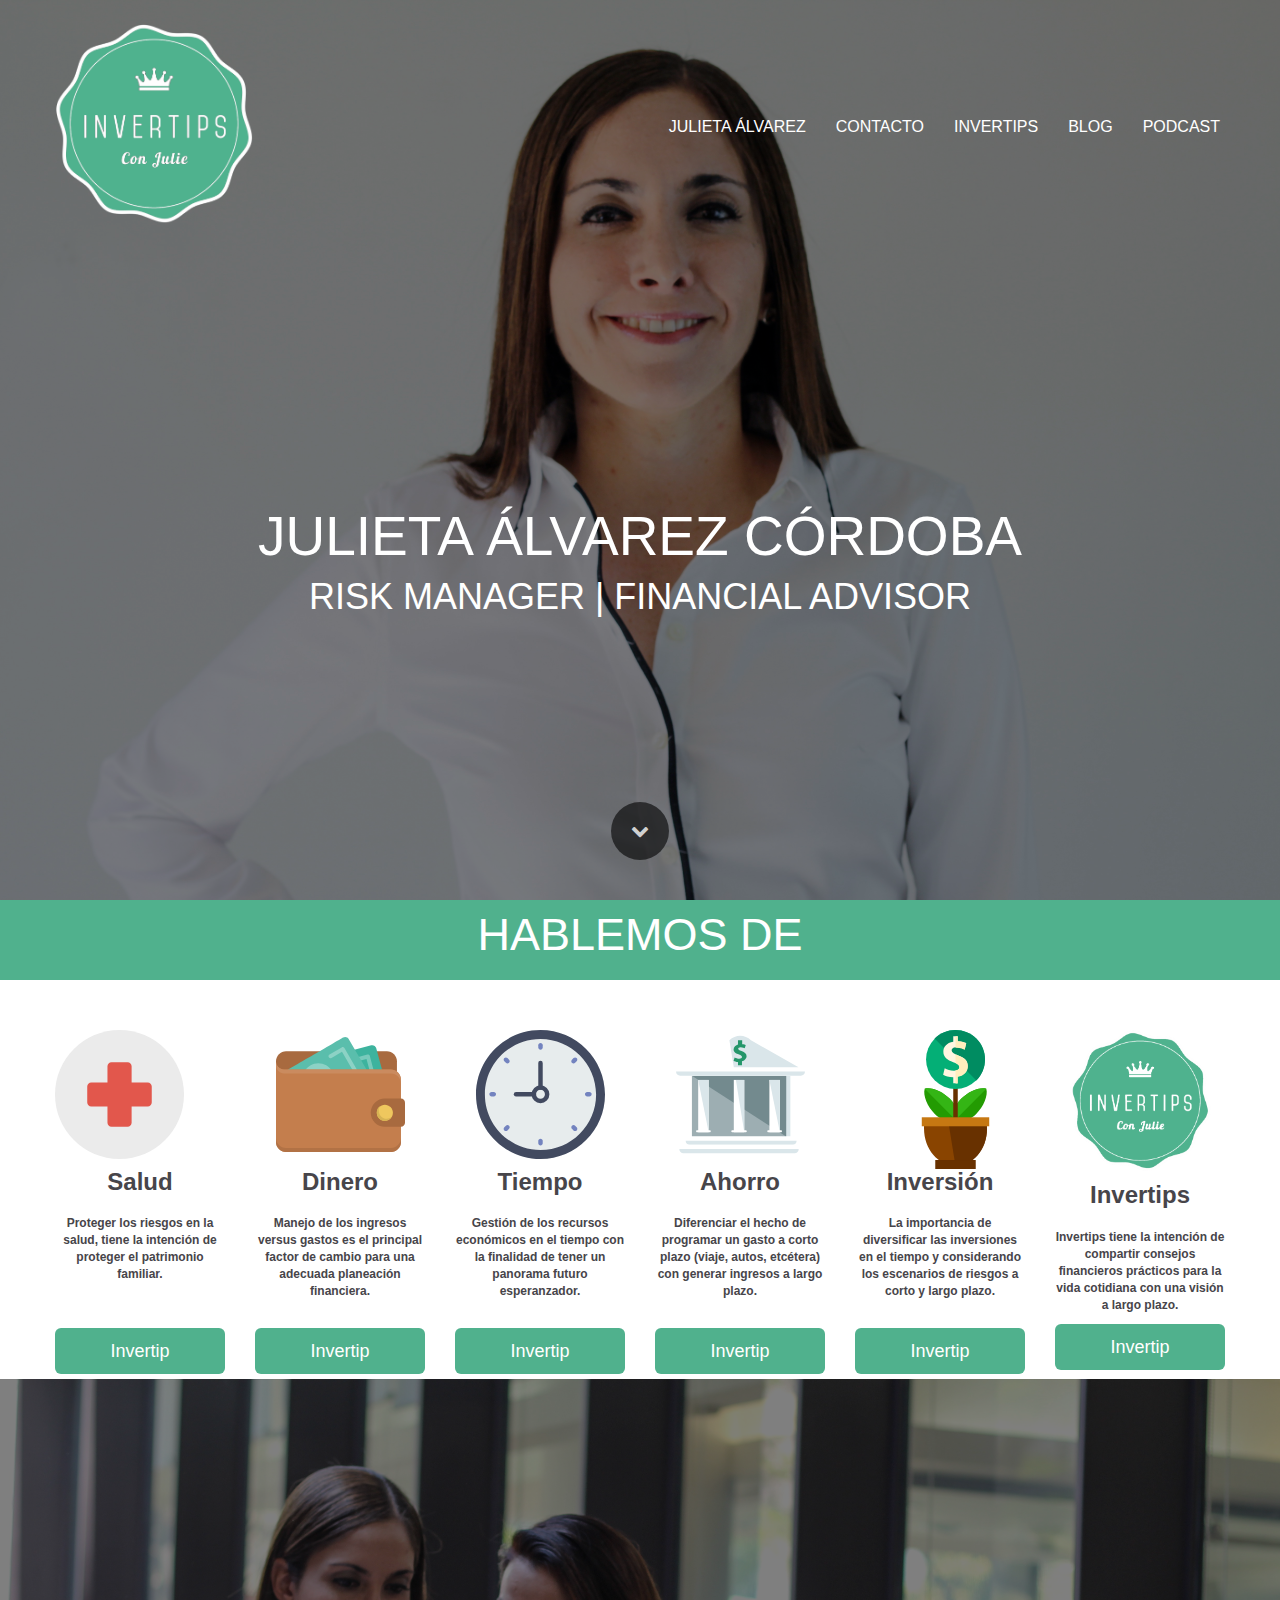
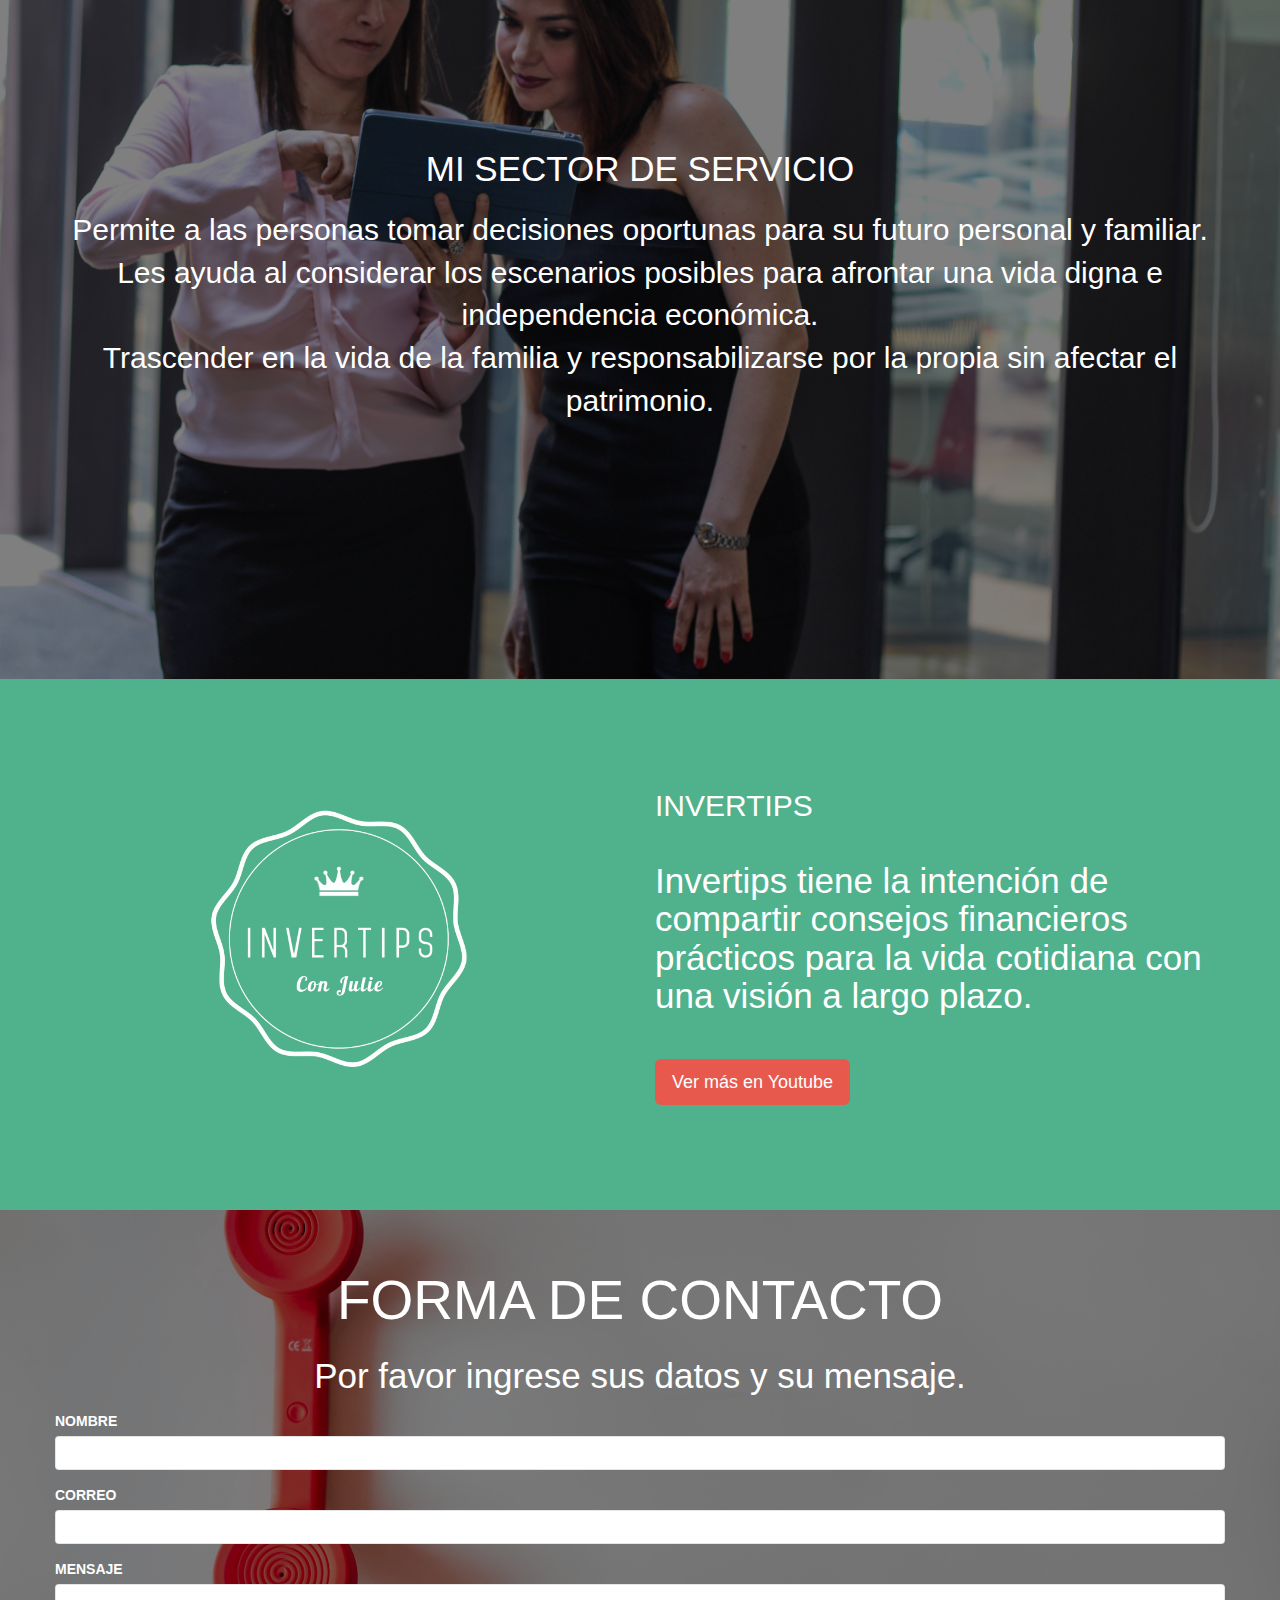
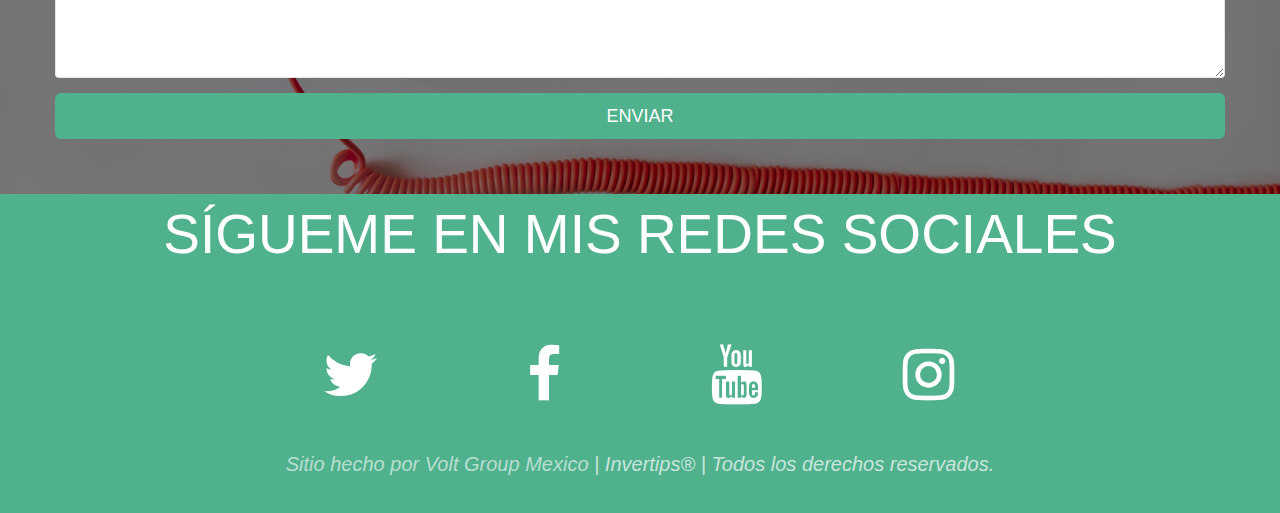
==== commit f46786e7: "Latest version" ====
--- a/index.html
+++ b/index.html
@@ -1 +1 @@
-<!doctype html><html><head> <meta charset="utf-8"> <meta name="keywords" content="RISK MANAGER FINANCIAL ADVISOR MEXICO"> <meta name="description" content="RISK MANAGER FINANCIAL ADVISOR MEXICO"> <meta name="viewport" content="width=device-width, initial-scale=1, user-scalable=0"> <link rel="shortcut icon" type="image/png" href="favicon.png"> <link rel="stylesheet" type="text/css" href="./css/bootstrap.min.css"><link rel="stylesheet" type="text/css" href="style.css"><link rel="stylesheet" href="./css/font-awesome.min.css"> <script src="./js/jquery-2.1.0.min.js"></script><script src="./js/bootstrap.min.js"></script><script src="./js/blocs.min.js"></script><script src="./js/jqBootstrapValidation.js"></script><script src="./js/formHandler.js"></script> <title>JULIETA ÁLVAREZ CÓRDOBA</title> <!-- Google Analytics --> <!-- Google Analytics END --> </head><body><!-- Main container --><div class="page-container"> <!-- bloc-0 --><div class="bloc bloc-fill-screen bloc-bg-texture texture-darken bg-hero bgc-mint d-bloc" id="bloc-0"><div class="container fill-bloc-top-edge"><nav class="navbar row"><div class="navbar-header"><a class="navbar-brand" href="index.html"><img src="img/round.png" /></a><button id="nav-toggle" type="button" class="ui-navbar-toggle navbar-toggle" data-toggle="collapse" data-target=".navbar-1"><span class="sr-only">Toggle navigation</span><span class="icon-bar"></span><span class="icon-bar"></span><span class="icon-bar"></span></button></div><div class="collapse navbar-collapse navbar-1"><ul class="site-navigation nav navbar-nav pull-right"><li><a href="julieta-álvarez.html" class="ltc-white">JULIETA ÁLVAREZ</a></li><li><a href="contacto.html" class="ltc-white">CONTACTO</a></li><li><a href="https://www.youtube.com/channel/UCldib65BboU4khvC7EF3IYQ" class="ltc-white" id="pl-undefined" target="_blank">INVERTIPS</a></li><li><a href="index.html" class="ltc-white">BLOG</a></li><li><a href="index.html" class="ltc-white">PODCAST</a></li></ul></div></nav></div><div class="container"><div class="row"><div class="col-sm-12"><h1 class="text-center hero-bloc-text tc-white"><br> <br> <br> <br>JULIETA ÁLVAREZ CÓRDOBA</h1><h3 class="text-center mg-lg hero-bloc-text-sub tc-white">RISK MANAGER | FINANCIAL ADVISOR</h3></div></div></div><div class="container fill-bloc-bottom-edge"><div class="row"><div class="col-sm-12"><a id="scroll-hero" class="blocs-hero-btn-dwn" href="#"><span class="fa fa-chevron-down"></span></a></div></div></div></div><!-- bloc-0 END --><!-- bloc-1 --><div class="bloc bgc-mint d-bloc" id="bloc-1"><div class="container"><div class="row"><div class="col-sm-12"><h3 class="mg-md text-center  tc-white">HABLEMOS DE</h3></div></div></div></div><!-- bloc-1 END --><!-- bloc-2 --><div class="bloc tc-outer-space bgc-white" id="bloc-2"><div class="container"><div class="row voffset-md"><div class="col-sm-2"><img src="img/hospital.svg" class="img-responsive" height="129" width="129" /><h3 class="mg-md text-center"><strong>Salud</strong></h3><p class=" text-center"><strong>Proteger los riesgos en la salud, tiene la intención de proteger el patrimonio familiar. <br></strong> <br><br></p><div class="text-center"><a href="index.html" class="btn btn-lg btn-block btn-mint">Invertip</a></div></div><div class="col-sm-2"><img src="img/wallet.svg" class="center-block img-responsive" height="129" width="129" /><h3 class="mg-md text-center"><strong>Dinero</strong></h3><p class="text-center "><strong>Manejo de los ingresos versus gastos es el principal factor de cambio para una adecuada planeación financiera. <br></strong><br></p><div class="text-center"><a href="index.html" class="btn btn-lg btn-block btn-mint">Invertip</a></div></div><div class="col-sm-2"><img src="img/clock.svg" class="center-block img-responsive" height="129" width="129" /><h3 class="mg-md text-center"><strong>Tiempo</strong></h3><p class=" text-center"><strong>Gestión de los recursos económicos en el tiempo con la finalidad de tener un panorama futuro esperanzador. <br></strong><br></p><div class="text-center"><a href="index.html" class="btn btn-lg btn-block btn-mint">Invertip</a></div></div><div class="col-sm-2"><img src="img/bank.svg" class="center-block img-responsive" height="129" width="129" /><h3 class="mg-md text-center"><strong>Ahorro</strong></h3><p class="text-center "><strong>Diferenciar el hecho de programar un gasto a corto plazo (viaje, autos, etcétera) con generar ingresos a largo plazo. <br><br></strong></p><div class="text-center"><a href="index.html" class="btn btn-lg btn-block btn-mint">Invertip</a></div></div><div class="col-sm-2"><img src="img/growth.svg" class="pull-right img-responsive image-resize-mode" height="137" width="136" /><h3 class="mg-md text-center"><strong>Inversión</strong></h3><p class="text-center "><strong>La importancia de diversificar las inversiones en el tiempo y considerando los escenarios de riesgos a corto y largo plazo&nbsp; <br></strong><br></p><div class="text-center"><a href="index.html" class="btn btn-lg btn-block btn-mint">Invertip</a></div></div><div class="col-sm-2"><img src="img/round.png" class="center-block img-responsive" width="137" height="138" /><h3 class="mg-md text-center"><strong>Invertips</strong></h3><p class="text-center "><strong>Invertips tiene la intención de compartir consejos financieros prácticos para la vida cotidiana con una visión a largo plazo.</strong><br></p><div class="text-center"><a href="index.html" class="btn btn-lg btn-block btn-mint">Invertip</a></div></div></div></div></div><!-- bloc-2 END --><!-- bloc-3 --><div class="bloc bg-IMG-7798-squashed bloc-fill-screen bloc-bg-texture texture-darken tc-white bgc-white" id="bloc-3"><div class="container"><div class="row"><div class="col-sm-12"><h3 class="mg-md text-center tc-white "><br> <br> <br> MI SECTOR DE SERVICIO</h3><p class="text-center ">Permite a las personas tomar decisiones oportunas para su futuro personal y familiar. Les ayuda al considerar los escenarios posibles para afrontar una vida digna e independencia económica. <br>Trascender en la vida de la familia y responsabilizarse por la propia sin afectar el patrimonio.<br></p></div></div></div></div><!-- bloc-3 END --><!-- ScrollToTop Button --><a class="bloc-button btn btn-d scrollToTop" onclick="scrollToTarget('1')"><span class="fa fa-chevron-up"></span></a><!-- ScrollToTop Button END--><!-- Footer - bloc-15 --><div class="bloc bgc-mint d-bloc" id="bloc-15"><div class="container bloc-lg"><div class="row"><div class="col-sm-6"><img src="img/logo.png" class="img-responsive image-resize-mode" height="320" width="587" /></div><div class="col-sm-6"><h2 class="mg-lg text-left tc-white">INVERTIPS</h2><h3 class="mg-sm  tc-white">Invertips tiene la intención de compartir consejos financieros prácticos para la vida cotidiana con una visión a largo plazo. <br><br></h3><a href="index.html" class="btn btn-lg btn-carmine-pink">Ver más en Youtube<span class="special-tag-for-editing-text-with-html"></span></a></div></div></div></div><!-- Footer - bloc-15 END --><!-- Footer - bloc-16 --><div class="bloc bg-telefono bloc-bg-texture texture-darken tc-white bgc-white l-bloc" id="bloc-16"><div class="container bloc-md"><div class="row"><div class="col-sm-12"><form id="form_12571" novalidate success-msg="Su mensaje ha sido enviado correctamente." fail-msg="Lo sentimos por el momento nuestros servidores se encuentran ocupados, favor de intentar más tarde."><h3 class="mg-md text-center ">FORMA DE CONTACTO</h3><p class="text-center ">Por favor ingrese sus datos y su mensaje.<br></p><div class="form-group"><label>NOMBRE</label><input id="name_12571" class="form-control" required /></div><div class="form-group"><label>CORREO</label><input id="email_12571" class="form-control" type="email" required /></div><div class="form-group"><label>MENSAJE</label><textarea id="message_12571" class="form-control" rows="4" cols="50" required></textarea></div> <button class="bloc-button btn btn-lg btn-block btn-mint" type="submit">ENVIAR</button></form></div></div></div></div><!-- Footer - bloc-16 END --><!-- Footer - bloc-17 --><div class="bloc bgc-mint d-bloc" id="bloc-17"><div class="container"><div class="row"><div class="col-sm-12"><h2 class="mg-md  text-center tc-white">SÍGUEME EN MIS REDES SOCIALES<br><br></h2></div></div></div></div><!-- Footer - bloc-17 END --><!-- Footer - bloc-18 --><div class="bloc bgc-mint d-bloc" id="bloc-18"><div class="container"><div class="row"><div class="col-xs-12 col-md-8 col-md-offset-2"><div class="col-sm-3"><div class="text-center"><a class="social-lg" href="https://twitter.com/invertips" target="_blank"><span class="fa fa-twitter icon-lg icon-white"></span></a></div></div><div class="col-sm-3"><div class="text-center"><a class="social-lg" href="https://www.facebook.com/Invertips-217213852042741/" target="_blank"><span class="fa fa-facebook icon-lg icon-white"></span></a></div></div><div class="col-sm-3"><div class="text-center"><a class="social-lg" href="https://www.youtube.com/channel/UCldib65BboU4khvC7EF3IYQ" target="_blank"><span class="fa fa-youtube icon-lg icon-white"></span></a></div></div><div class="col-sm-3"><div class="text-center"><a class="social-lg" href="https://www.instagram.com/invertips/" target="_blank"><span class="fa fa-instagram icon-lg icon-white"></span></a></div></div></div></div></div></div><!-- Footer - bloc-18 END --><!-- Footer - bloc-19 --><div class="bloc bgc-mint d-bloc" id="bloc-19"><div class="container bloc-sm"><div class="row"><div class="col-xs-12 col-md-8 col-md-offset-2"><h3 class="statement-bloc-text "><a href="http://www.voltgroup.com.mx" target="_blank">Sitio hecho por Volt Group Mexico</a><span>&nbsp;| Invertips® | Todos los derechos reservados.</span></h3></div></div></div></div><!-- Footer - bloc-19 END --></div><!-- Main container END --> </body></html>+<!doctype html><html><head> <meta charset="utf-8"> <meta name="keywords" content="RISK MANAGER FINANCIAL ADVISOR MEXICO"> <meta name="description" content="RISK MANAGER FINANCIAL ADVISOR MEXICO"> <meta name="viewport" content="width=device-width, initial-scale=1, user-scalable=0"> <link rel="shortcut icon" type="image/png" href="favicon.png"> <link rel="stylesheet" type="text/css" href="./css/bootstrap.min.css"><link rel="stylesheet" type="text/css" href="style.css"><link rel="stylesheet" href="./css/font-awesome.min.css"> <script src="./js/jquery-2.1.0.min.js"></script><script src="./js/bootstrap.min.js"></script><script src="./js/blocs.min.js"></script><script src="./js/jqBootstrapValidation.js"></script><script src="./js/formHandler.js"></script> <title>JULIETA ÁLVAREZ CÓRDOBA</title> <!-- Google Analytics --> <!-- Google Analytics END --> </head><body><!-- Main container --><div class="page-container"> <!-- bloc-0 --><div class="bloc bloc-fill-screen bloc-bg-texture texture-darken bg-hero bgc-mint d-bloc" id="bloc-0"><div class="container fill-bloc-top-edge"><nav class="navbar row"><div class="navbar-header"><a class="navbar-brand" href="index.html"><img src="img/round.png" /></a><button id="nav-toggle" type="button" class="ui-navbar-toggle navbar-toggle" data-toggle="collapse" data-target=".navbar-1"><span class="sr-only">Toggle navigation</span><span class="icon-bar"></span><span class="icon-bar"></span><span class="icon-bar"></span></button></div><div class="collapse navbar-collapse navbar-1"><ul class="site-navigation nav navbar-nav pull-right"><li><a href="julieta-álvarez.html" class="ltc-white">JULIETA ÁLVAREZ</a></li><li><a href="contacto.html" class="ltc-white">CONTACTO</a></li><li><a href="https://www.youtube.com/channel/UCldib65BboU4khvC7EF3IYQ" class="ltc-white" id="pl-undefined" target="_blank">INVERTIPS</a></li><li><a href="index.html" class="ltc-white">BLOG</a></li><li><a href="index.html" class="ltc-white">PODCAST</a></li></ul></div></nav></div><div class="container"><div class="row"><div class="col-sm-12"><h1 class="text-center hero-bloc-text tc-white"><br> <br> <br> <br>JULIETA ÁLVAREZ CÓRDOBA</h1><h3 class="text-center mg-lg hero-bloc-text-sub tc-white">RISK MANAGER | FINANCIAL ADVISOR</h3></div></div></div><div class="container fill-bloc-bottom-edge"><div class="row"><div class="col-sm-12"><a id="scroll-hero" class="blocs-hero-btn-dwn" href="#"><span class="fa fa-chevron-down"></span></a></div></div></div></div><!-- bloc-0 END --><!-- bloc-1 --><div class="bloc bgc-mint d-bloc" id="bloc-1"><div class="container"><div class="row"><div class="col-sm-12"><h3 class="mg-md text-center  tc-white">HABLEMOS DE</h3></div></div></div></div><!-- bloc-1 END --><!-- bloc-2 --><div class="bloc tc-outer-space bgc-white" id="bloc-2"><div class="container"><div class="row voffset-md"><div class="col-sm-2"><img src="img/hospital.svg" class="img-responsive" height="129" width="129" /><h3 class="mg-md text-center"><strong>Salud</strong></h3><p class=" text-center"><strong>Proteger los riesgos en la salud, tiene la intención de proteger el patrimonio familiar. <br></strong> <br><br></p><div class="text-center"><a href="index.html" class="btn btn-lg btn-block btn-mint">Invertip</a></div></div><div class="col-sm-2"><img src="img/wallet.svg" class="center-block img-responsive" height="129" width="129" /><h3 class="mg-md text-center"><strong>Dinero</strong></h3><p class="text-center "><strong>Manejo de los ingresos versus gastos es el principal factor de cambio para una adecuada planeación financiera. <br></strong><br></p><div class="text-center"><a href="index.html" class="btn btn-lg btn-block btn-mint">Invertip</a></div></div><div class="col-sm-2"><img src="img/clock.svg" class="center-block img-responsive" height="129" width="129" /><h3 class="mg-md text-center"><strong>Tiempo</strong></h3><p class=" text-center"><strong>Gestión de los recursos económicos en el tiempo con la finalidad de tener un panorama futuro esperanzador. <br></strong><br></p><div class="text-center"><a href="index.html" class="btn btn-lg btn-block btn-mint">Invertip</a></div></div><div class="col-sm-2"><img src="img/bank.svg" class="center-block img-responsive" height="129" width="129" /><h3 class="mg-md text-center"><strong>Ahorro</strong></h3><p class="text-center "><strong>Diferenciar el hecho de programar un gasto a corto plazo (viaje, autos, etcétera) con generar ingresos a largo plazo. <br><br></strong></p><div class="text-center"><a href="index.html" class="btn btn-lg btn-block btn-mint">Invertip</a></div></div><div class="col-sm-2"><img src="img/growth.svg" class="pull-right img-responsive" height="139" width="139" /><h3 class="mg-md text-center"><strong>Inversión</strong></h3><p class="text-center  "><strong>La importancia de diversificar las inversiones en el tiempo y considerando los escenarios de riesgos a corto y largo plazo. <br></strong> <br></p><div class="text-center"><a href="index.html" class="btn btn-lg btn-block btn-mint">Invertip</a></div></div><div class="col-sm-2"><img src="img/round.png" class="center-block img-responsive" width="141" height="143" /><h3 class="mg-md text-center"><strong>Invertips</strong></h3><p class="text-center "><strong>Invertips tiene la intención de compartir consejos financieros prácticos para la vida cotidiana con una visión a largo plazo.</strong><br></p><div class="text-center"><a href="index.html" class="btn btn-lg btn-block btn-mint">Invertip</a></div></div></div></div></div><!-- bloc-2 END --><!-- bloc-3 --><div class="bloc bg-IMG-7798-squashed bloc-fill-screen bloc-bg-texture texture-darken tc-white bgc-white" id="bloc-3"><div class="container"><div class="row"><div class="col-sm-12"><h3 class="mg-md text-center tc-white "><br> <br> <br> MI SECTOR DE SERVICIO</h3><p class="text-center ">Permite a las personas tomar decisiones oportunas para su futuro personal y familiar. Les ayuda al considerar los escenarios posibles para afrontar una vida digna e independencia económica. <br>Trascender en la vida de la familia y responsabilizarse por la propia sin afectar el patrimonio.<br></p></div></div></div></div><!-- bloc-3 END --><!-- ScrollToTop Button --><a class="bloc-button btn btn-d scrollToTop" onclick="scrollToTarget('1')"><span class="fa fa-chevron-up"></span></a><!-- ScrollToTop Button END--><!-- Footer - bloc-15 --><div class="bloc bgc-mint d-bloc" id="bloc-15"><div class="container bloc-lg"><div class="row"><div class="col-sm-6"><img src="img/logo.png" class="img-responsive image-resize-mode" height="320" width="587" /></div><div class="col-sm-6"><h2 class="mg-lg text-left tc-white">INVERTIPS</h2><h3 class="mg-sm  tc-white">Invertips tiene la intención de compartir consejos financieros prácticos para la vida cotidiana con una visión a largo plazo. <br><br></h3><a href="index.html" class="btn btn-lg btn-carmine-pink">Ver más en Youtube<span class="special-tag-for-editing-text-with-html"></span></a></div></div></div></div><!-- Footer - bloc-15 END --><!-- Footer - bloc-16 --><div class="bloc bg-telefono bloc-bg-texture texture-darken tc-white bgc-white l-bloc" id="bloc-16"><div class="container bloc-md"><div class="row"><div class="col-sm-12"><form id="form_12571" novalidate success-msg="Su mensaje ha sido enviado correctamente." fail-msg="Lo sentimos por el momento nuestros servidores se encuentran ocupados, favor de intentar más tarde."><h3 class="mg-md text-center ">FORMA DE CONTACTO</h3><p class="text-center ">Por favor ingrese sus datos y su mensaje.<br></p><div class="form-group"><label>NOMBRE</label><input id="name_12571" class="form-control" required /></div><div class="form-group"><label>CORREO</label><input id="email_12571" class="form-control" type="email" required /></div><div class="form-group"><label>MENSAJE</label><textarea id="message_12571" class="form-control" rows="4" cols="50" required></textarea></div> <button class="bloc-button btn btn-lg btn-block btn-mint" type="submit">ENVIAR</button></form></div></div></div></div><!-- Footer - bloc-16 END --><!-- Footer - bloc-17 --><div class="bloc bgc-mint d-bloc" id="bloc-17"><div class="container"><div class="row"><div class="col-sm-12"><h2 class="mg-md  text-center tc-white">SÍGUEME EN MIS REDES SOCIALES<br><br></h2></div></div></div></div><!-- Footer - bloc-17 END --><!-- Footer - bloc-18 --><div class="bloc bgc-mint d-bloc" id="bloc-18"><div class="container"><div class="row"><div class="col-xs-12 col-md-8 col-md-offset-2"><div class="col-sm-3"><div class="text-center"><a class="social-lg" href="https://twitter.com/invertips" target="_blank"><span class="fa fa-twitter icon-lg icon-white"></span></a></div></div><div class="col-sm-3"><div class="text-center"><a class="social-lg" href="https://www.facebook.com/Invertips-217213852042741/" target="_blank"><span class="fa fa-facebook icon-lg icon-white"></span></a></div></div><div class="col-sm-3"><div class="text-center"><a class="social-lg" href="https://www.youtube.com/channel/UCldib65BboU4khvC7EF3IYQ" target="_blank"><span class="fa fa-youtube icon-lg icon-white"></span></a></div></div><div class="col-sm-3"><div class="text-center"><a class="social-lg" href="https://www.instagram.com/invertips/" target="_blank"><span class="fa fa-instagram icon-lg icon-white"></span></a></div></div></div></div></div></div><!-- Footer - bloc-18 END --><!-- Footer - bloc-19 --><div class="bloc bgc-mint d-bloc" id="bloc-19"><div class="container bloc-sm"><div class="row"><div class="col-xs-12 col-md-8 col-md-offset-2"><h3 class="statement-bloc-text "><a href="http://www.voltgroup.com.mx" target="_blank">Sitio hecho por Volt Group Mexico</a><span>&nbsp;| Invertips® | Todos los derechos reservados.</span></h3></div></div></div></div><!-- Footer - bloc-19 END --></div><!-- Main container END --> </body></html>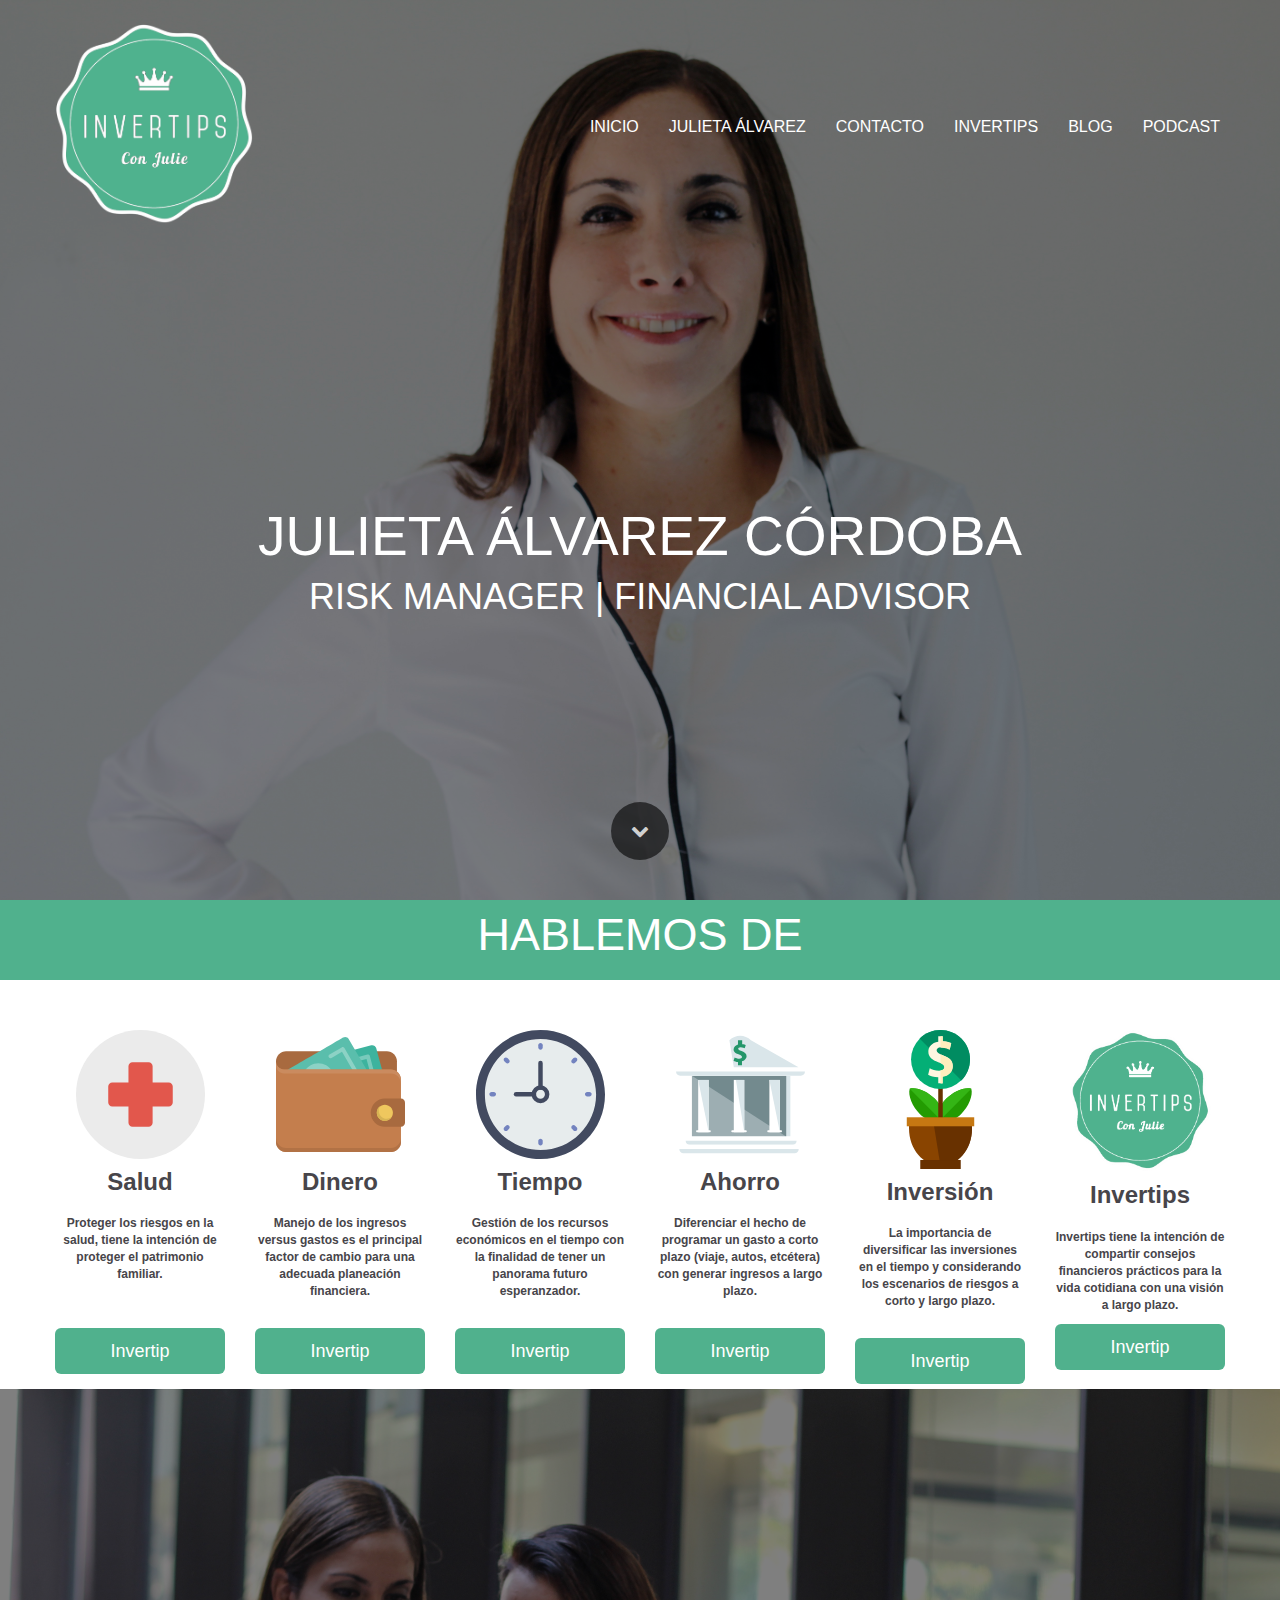
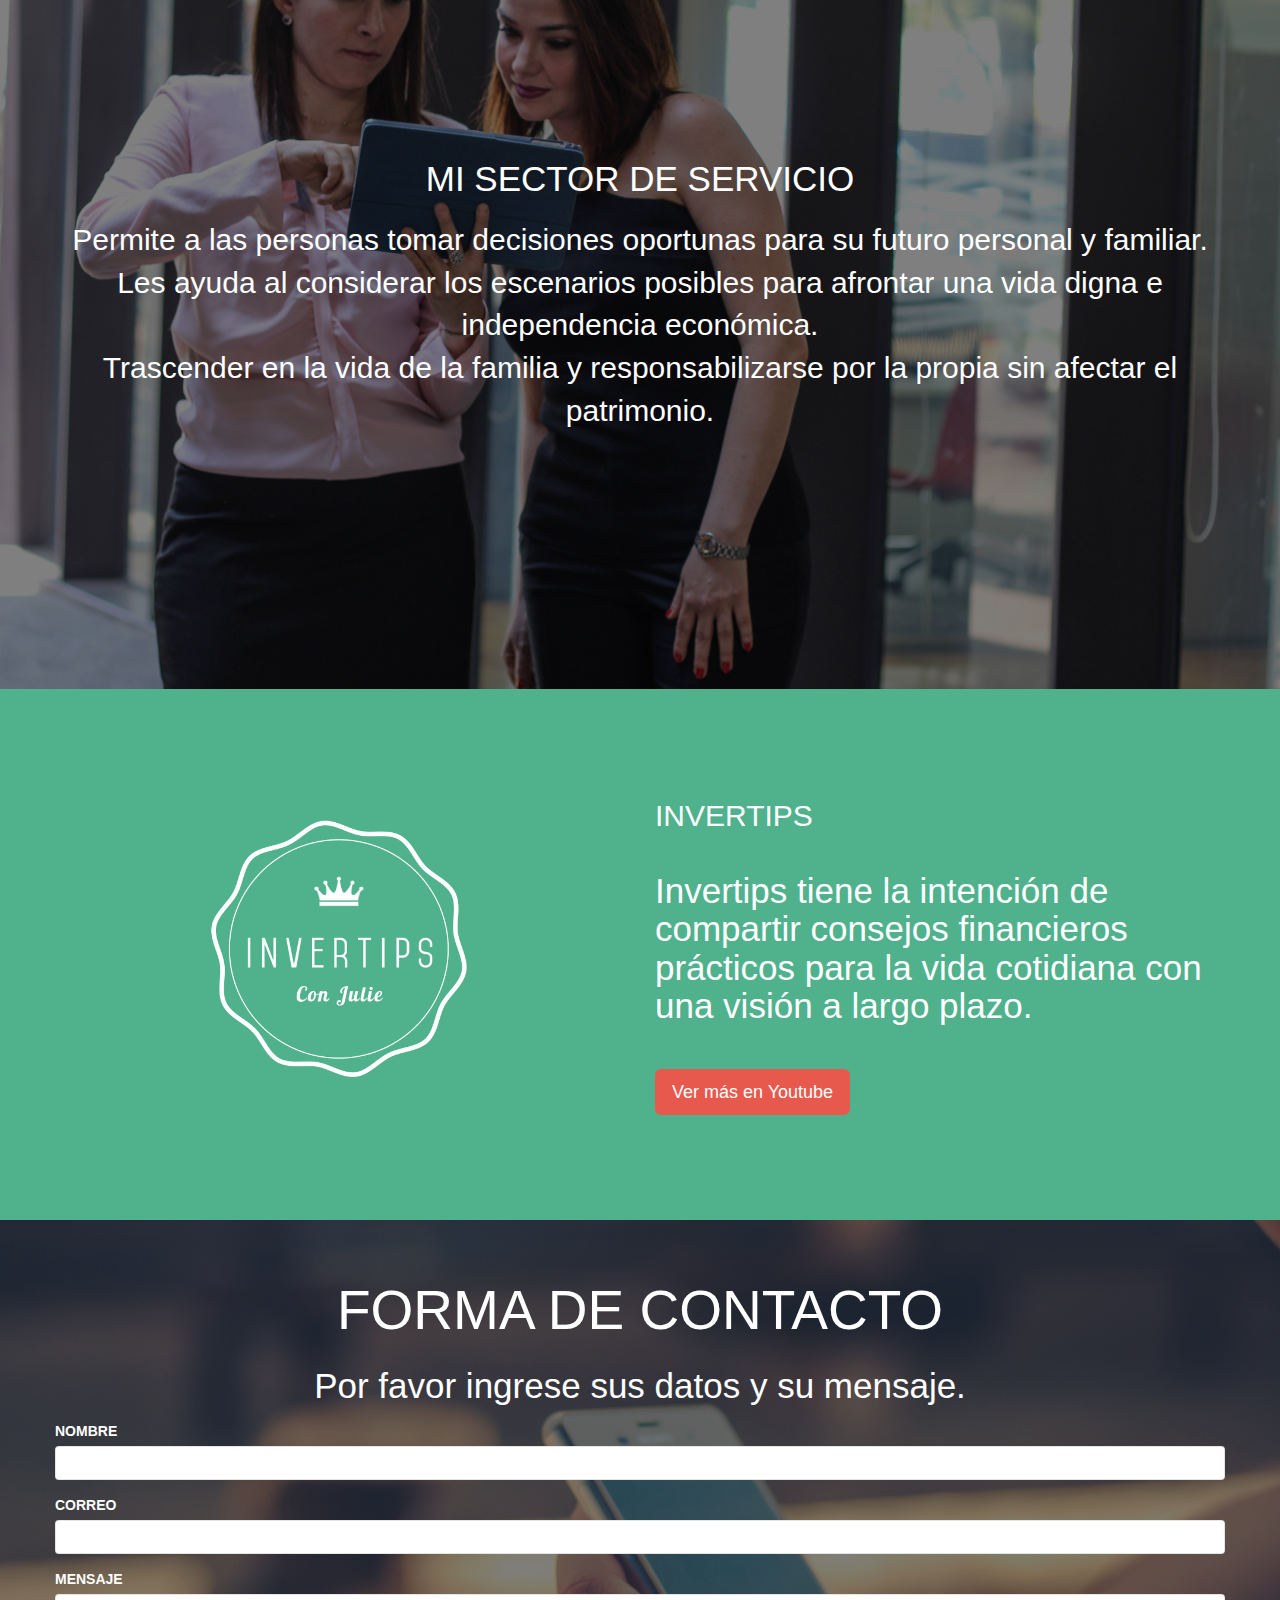
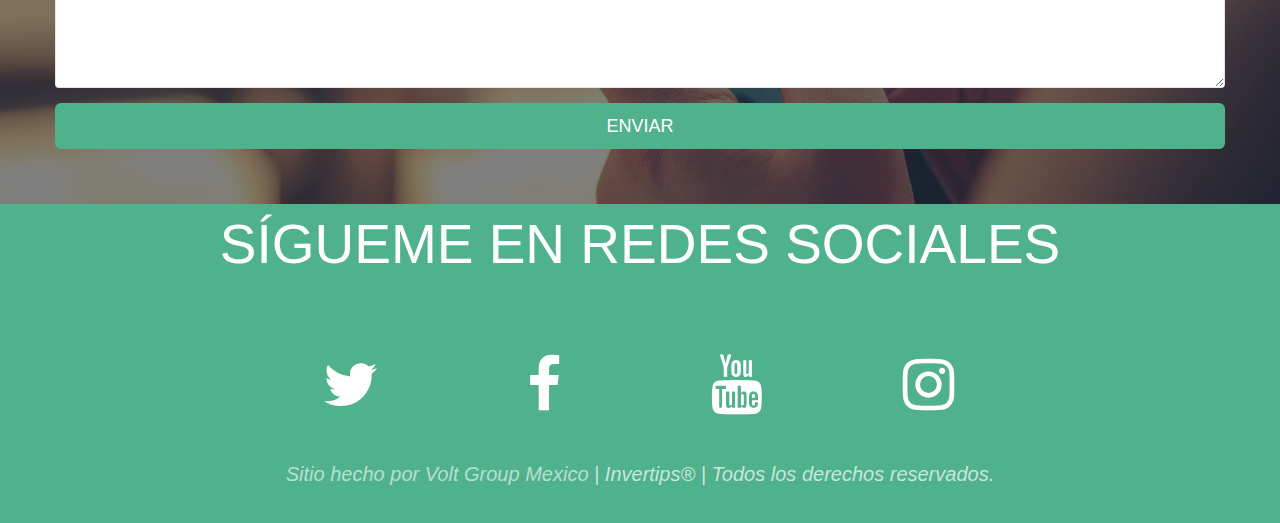
==== commit 2238cf38: "upadte" ====
--- a/index.html
+++ b/index.html
@@ -1 +1,326 @@
-<!doctype html><html><head> <meta charset="utf-8"> <meta name="keywords" content="RISK MANAGER FINANCIAL ADVISOR MEXICO"> <meta name="description" content="RISK MANAGER FINANCIAL ADVISOR MEXICO"> <meta name="viewport" content="width=device-width, initial-scale=1, user-scalable=0"> <link rel="shortcut icon" type="image/png" href="favicon.png"> <link rel="stylesheet" type="text/css" href="./css/bootstrap.min.css"><link rel="stylesheet" type="text/css" href="style.css"><link rel="stylesheet" href="./css/font-awesome.min.css"> <script src="./js/jquery-2.1.0.min.js"></script><script src="./js/bootstrap.min.js"></script><script src="./js/blocs.min.js"></script><script src="./js/jqBootstrapValidation.js"></script><script src="./js/formHandler.js"></script> <title>JULIETA ÁLVAREZ CÓRDOBA</title> <!-- Google Analytics --> <!-- Google Analytics END --> </head><body><!-- Main container --><div class="page-container"> <!-- bloc-0 --><div class="bloc bloc-fill-screen bloc-bg-texture texture-darken bg-hero bgc-mint d-bloc" id="bloc-0"><div class="container fill-bloc-top-edge"><nav class="navbar row"><div class="navbar-header"><a class="navbar-brand" href="index.html"><img src="img/round.png" /></a><button id="nav-toggle" type="button" class="ui-navbar-toggle navbar-toggle" data-toggle="collapse" data-target=".navbar-1"><span class="sr-only">Toggle navigation</span><span class="icon-bar"></span><span class="icon-bar"></span><span class="icon-bar"></span></button></div><div class="collapse navbar-collapse navbar-1"><ul class="site-navigation nav navbar-nav pull-right"><li><a href="julieta-álvarez.html" class="ltc-white">JULIETA ÁLVAREZ</a></li><li><a href="contacto.html" class="ltc-white">CONTACTO</a></li><li><a href="https://www.youtube.com/channel/UCldib65BboU4khvC7EF3IYQ" class="ltc-white" id="pl-undefined" target="_blank">INVERTIPS</a></li><li><a href="index.html" class="ltc-white">BLOG</a></li><li><a href="index.html" class="ltc-white">PODCAST</a></li></ul></div></nav></div><div class="container"><div class="row"><div class="col-sm-12"><h1 class="text-center hero-bloc-text tc-white"><br> <br> <br> <br>JULIETA ÁLVAREZ CÓRDOBA</h1><h3 class="text-center mg-lg hero-bloc-text-sub tc-white">RISK MANAGER | FINANCIAL ADVISOR</h3></div></div></div><div class="container fill-bloc-bottom-edge"><div class="row"><div class="col-sm-12"><a id="scroll-hero" class="blocs-hero-btn-dwn" href="#"><span class="fa fa-chevron-down"></span></a></div></div></div></div><!-- bloc-0 END --><!-- bloc-1 --><div class="bloc bgc-mint d-bloc" id="bloc-1"><div class="container"><div class="row"><div class="col-sm-12"><h3 class="mg-md text-center  tc-white">HABLEMOS DE</h3></div></div></div></div><!-- bloc-1 END --><!-- bloc-2 --><div class="bloc tc-outer-space bgc-white" id="bloc-2"><div class="container"><div class="row voffset-md"><div class="col-sm-2"><img src="img/hospital.svg" class="img-responsive" height="129" width="129" /><h3 class="mg-md text-center"><strong>Salud</strong></h3><p class=" text-center"><strong>Proteger los riesgos en la salud, tiene la intención de proteger el patrimonio familiar. <br></strong> <br><br></p><div class="text-center"><a href="index.html" class="btn btn-lg btn-block btn-mint">Invertip</a></div></div><div class="col-sm-2"><img src="img/wallet.svg" class="center-block img-responsive" height="129" width="129" /><h3 class="mg-md text-center"><strong>Dinero</strong></h3><p class="text-center "><strong>Manejo de los ingresos versus gastos es el principal factor de cambio para una adecuada planeación financiera. <br></strong><br></p><div class="text-center"><a href="index.html" class="btn btn-lg btn-block btn-mint">Invertip</a></div></div><div class="col-sm-2"><img src="img/clock.svg" class="center-block img-responsive" height="129" width="129" /><h3 class="mg-md text-center"><strong>Tiempo</strong></h3><p class=" text-center"><strong>Gestión de los recursos económicos en el tiempo con la finalidad de tener un panorama futuro esperanzador. <br></strong><br></p><div class="text-center"><a href="index.html" class="btn btn-lg btn-block btn-mint">Invertip</a></div></div><div class="col-sm-2"><img src="img/bank.svg" class="center-block img-responsive" height="129" width="129" /><h3 class="mg-md text-center"><strong>Ahorro</strong></h3><p class="text-center "><strong>Diferenciar el hecho de programar un gasto a corto plazo (viaje, autos, etcétera) con generar ingresos a largo plazo. <br><br></strong></p><div class="text-center"><a href="index.html" class="btn btn-lg btn-block btn-mint">Invertip</a></div></div><div class="col-sm-2"><img src="img/growth.svg" class="pull-right img-responsive" height="139" width="139" /><h3 class="mg-md text-center"><strong>Inversión</strong></h3><p class="text-center  "><strong>La importancia de diversificar las inversiones en el tiempo y considerando los escenarios de riesgos a corto y largo plazo. <br></strong> <br></p><div class="text-center"><a href="index.html" class="btn btn-lg btn-block btn-mint">Invertip</a></div></div><div class="col-sm-2"><img src="img/round.png" class="center-block img-responsive" width="141" height="143" /><h3 class="mg-md text-center"><strong>Invertips</strong></h3><p class="text-center "><strong>Invertips tiene la intención de compartir consejos financieros prácticos para la vida cotidiana con una visión a largo plazo.</strong><br></p><div class="text-center"><a href="index.html" class="btn btn-lg btn-block btn-mint">Invertip</a></div></div></div></div></div><!-- bloc-2 END --><!-- bloc-3 --><div class="bloc bg-IMG-7798-squashed bloc-fill-screen bloc-bg-texture texture-darken tc-white bgc-white" id="bloc-3"><div class="container"><div class="row"><div class="col-sm-12"><h3 class="mg-md text-center tc-white "><br> <br> <br> MI SECTOR DE SERVICIO</h3><p class="text-center ">Permite a las personas tomar decisiones oportunas para su futuro personal y familiar. Les ayuda al considerar los escenarios posibles para afrontar una vida digna e independencia económica. <br>Trascender en la vida de la familia y responsabilizarse por la propia sin afectar el patrimonio.<br></p></div></div></div></div><!-- bloc-3 END --><!-- ScrollToTop Button --><a class="bloc-button btn btn-d scrollToTop" onclick="scrollToTarget('1')"><span class="fa fa-chevron-up"></span></a><!-- ScrollToTop Button END--><!-- Footer - bloc-15 --><div class="bloc bgc-mint d-bloc" id="bloc-15"><div class="container bloc-lg"><div class="row"><div class="col-sm-6"><img src="img/logo.png" class="img-responsive image-resize-mode" height="320" width="587" /></div><div class="col-sm-6"><h2 class="mg-lg text-left tc-white">INVERTIPS</h2><h3 class="mg-sm  tc-white">Invertips tiene la intención de compartir consejos financieros prácticos para la vida cotidiana con una visión a largo plazo. <br><br></h3><a href="index.html" class="btn btn-lg btn-carmine-pink">Ver más en Youtube<span class="special-tag-for-editing-text-with-html"></span></a></div></div></div></div><!-- Footer - bloc-15 END --><!-- Footer - bloc-16 --><div class="bloc bg-telefono bloc-bg-texture texture-darken tc-white bgc-white l-bloc" id="bloc-16"><div class="container bloc-md"><div class="row"><div class="col-sm-12"><form id="form_12571" novalidate success-msg="Su mensaje ha sido enviado correctamente." fail-msg="Lo sentimos por el momento nuestros servidores se encuentran ocupados, favor de intentar más tarde."><h3 class="mg-md text-center ">FORMA DE CONTACTO</h3><p class="text-center ">Por favor ingrese sus datos y su mensaje.<br></p><div class="form-group"><label>NOMBRE</label><input id="name_12571" class="form-control" required /></div><div class="form-group"><label>CORREO</label><input id="email_12571" class="form-control" type="email" required /></div><div class="form-group"><label>MENSAJE</label><textarea id="message_12571" class="form-control" rows="4" cols="50" required></textarea></div> <button class="bloc-button btn btn-lg btn-block btn-mint" type="submit">ENVIAR</button></form></div></div></div></div><!-- Footer - bloc-16 END --><!-- Footer - bloc-17 --><div class="bloc bgc-mint d-bloc" id="bloc-17"><div class="container"><div class="row"><div class="col-sm-12"><h2 class="mg-md  text-center tc-white">SÍGUEME EN MIS REDES SOCIALES<br><br></h2></div></div></div></div><!-- Footer - bloc-17 END --><!-- Footer - bloc-18 --><div class="bloc bgc-mint d-bloc" id="bloc-18"><div class="container"><div class="row"><div class="col-xs-12 col-md-8 col-md-offset-2"><div class="col-sm-3"><div class="text-center"><a class="social-lg" href="https://twitter.com/invertips" target="_blank"><span class="fa fa-twitter icon-lg icon-white"></span></a></div></div><div class="col-sm-3"><div class="text-center"><a class="social-lg" href="https://www.facebook.com/Invertips-217213852042741/" target="_blank"><span class="fa fa-facebook icon-lg icon-white"></span></a></div></div><div class="col-sm-3"><div class="text-center"><a class="social-lg" href="https://www.youtube.com/channel/UCldib65BboU4khvC7EF3IYQ" target="_blank"><span class="fa fa-youtube icon-lg icon-white"></span></a></div></div><div class="col-sm-3"><div class="text-center"><a class="social-lg" href="https://www.instagram.com/invertips/" target="_blank"><span class="fa fa-instagram icon-lg icon-white"></span></a></div></div></div></div></div></div><!-- Footer - bloc-18 END --><!-- Footer - bloc-19 --><div class="bloc bgc-mint d-bloc" id="bloc-19"><div class="container bloc-sm"><div class="row"><div class="col-xs-12 col-md-8 col-md-offset-2"><h3 class="statement-bloc-text "><a href="http://www.voltgroup.com.mx" target="_blank">Sitio hecho por Volt Group Mexico</a><span>&nbsp;| Invertips® | Todos los derechos reservados.</span></h3></div></div></div></div><!-- Footer - bloc-19 END --></div><!-- Main container END --> </body></html>+<!doctype html>
+<html>
+<head>
+    <meta charset="utf-8">
+    <meta name="keywords" content="RISK MANAGER FINANCIAL ADVISOR MEXICO">
+    <meta name="description" content="RISK MANAGER FINANCIAL ADVISOR MEXICO">
+    <meta name="viewport" content="width=device-width, initial-scale=1, user-scalable=0">
+    <link rel="shortcut icon" type="image/png" href="favicon.png">
+    
+	<link rel="stylesheet" type="text/css" href="./css/bootstrap.min.css">
+	<link rel="stylesheet" type="text/css" href="style.css"><link rel="stylesheet" href="./css/font-awesome.min.css">
+    
+	<script src="./js/jquery-2.1.0.min.js"></script>
+	<script src="./js/bootstrap.min.js"></script>
+	<script src="./js/blocs.min.js"></script>
+	<script src="./js/jqBootstrapValidation.js"></script>
+	<script src="./js/formHandler.js"></script>
+    <title>JULIETA ÁLVAREZ CÓRDOBA</title>
+
+    
+<!-- Google Analytics -->
+ 
+<!-- Google Analytics END -->
+    
+</head>
+<body>
+<!-- Main container -->
+<div class="page-container">
+    
+<!-- bloc-0 -->
+<div class="bloc bloc-fill-screen bloc-bg-texture texture-darken bg-hero bgc-mint d-bloc" id="bloc-0">
+	<div class="container fill-bloc-top-edge">
+		<nav class="navbar row">
+			<div class="navbar-header">
+				<a class="navbar-brand" href="index.html"><img src="img/round.png" /></a>
+				<button id="nav-toggle" type="button" class="ui-navbar-toggle navbar-toggle" data-toggle="collapse" data-target=".navbar-1">
+					<span class="sr-only">Toggle navigation</span><span class="icon-bar"></span><span class="icon-bar"></span><span class="icon-bar"></span>
+				</button>
+			</div>
+			<div class="collapse navbar-collapse navbar-1">
+				<ul class="site-navigation nav navbar-nav pull-right">
+					<li>
+						<a href="index.html" class="ltc-white">INICIO</a>
+					</li>
+					<li>
+						<a href="julieta-álvarez.html" class="ltc-white">JULIETA ÁLVAREZ</a>
+					</li>
+					<li>
+						<a href="contacto.html" class="ltc-white">CONTACTO</a>
+					</li>
+					<li>
+						<a href="https://www.youtube.com/channel/UCldib65BboU4khvC7EF3IYQ" class="ltc-white" id="pl-undefined" target="_blank">INVERTIPS</a>
+					</li>
+					<li>
+						<a href="index.html" class="ltc-white">BLOG</a>
+					</li>
+					<li>
+						<a href="index.html" class="ltc-white">PODCAST</a>
+					</li>
+				</ul>
+			</div>
+		</nav>
+	</div>
+	<div class="container">
+		<div class="row">
+			<div class="col-sm-12">
+				<h1 class="text-center hero-bloc-text tc-white">
+					<br> <br> <br> <br>JULIETA ÁLVAREZ CÓRDOBA
+				</h1>
+				<h3 class="text-center mg-lg hero-bloc-text-sub tc-white">
+					RISK MANAGER | FINANCIAL ADVISOR
+				</h3>
+			</div>
+		</div>
+	</div>
+	<div class="container fill-bloc-bottom-edge">
+		<div class="row">
+			<div class="col-sm-12">
+				<a id="scroll-hero" class="blocs-hero-btn-dwn" href="#"><span class="fa fa-chevron-down"></span></a>
+			</div>
+		</div>
+	</div>
+</div>
+<!-- bloc-0 END -->
+
+<!-- bloc-1 -->
+<div class="bloc bgc-mint d-bloc" id="bloc-1">
+	<div class="container">
+		<div class="row">
+			<div class="col-sm-12">
+				<h3 class="mg-md text-center  tc-white">
+					HABLEMOS DE
+				</h3>
+			</div>
+		</div>
+	</div>
+</div>
+<!-- bloc-1 END -->
+
+<!-- bloc-2 -->
+<div class="bloc tc-outer-space bgc-white" id="bloc-2">
+	<div class="container">
+		<div class="row voffset-md">
+			<div class="col-sm-2">
+				<img src="img/hospital.svg" class="img-responsive center-block" height="129" width="129" />
+				<h3 class="mg-md text-center">
+					<strong>Salud</strong>
+				</h3>
+				<p class=" text-center">
+					<strong>Proteger los riesgos en la salud, tiene la intención de proteger el patrimonio familiar. <br></strong> <br><br>
+				</p>
+				<div class="text-center">
+					<a href="index.html" class="btn btn-lg btn-block btn-mint">Invertip</a>
+				</div>
+			</div>
+			<div class="col-sm-2">
+				<img src="img/wallet.svg" class="center-block img-responsive" height="129" width="129" />
+				<h3 class="mg-md text-center">
+					<strong>Dinero</strong>
+				</h3>
+				<p class="text-center ">
+					<strong>Manejo de los ingresos versus gastos es el principal factor de cambio para una adecuada planeación financiera. <br></strong><br>
+				</p>
+				<div class="text-center">
+					<a href="index.html" class="btn btn-lg btn-block btn-mint">Invertip</a>
+				</div>
+			</div>
+			<div class="col-sm-2">
+				<img src="img/clock.svg" class="center-block img-responsive" height="129" width="129" />
+				<h3 class="mg-md text-center">
+					<strong>Tiempo</strong>
+				</h3>
+				<p class=" text-center">
+					<strong>Gestión de los recursos económicos en el tiempo con la finalidad de tener un panorama futuro esperanzador. <br></strong><br>
+				</p>
+				<div class="text-center">
+					<a href="index.html" class="btn btn-lg btn-block btn-mint">Invertip</a>
+				</div>
+			</div>
+			<div class="col-sm-2">
+				<img src="img/bank.svg" class="center-block img-responsive" height="129" width="129" />
+				<h3 class="mg-md text-center">
+					<strong>Ahorro</strong>
+				</h3>
+				<p class="text-center ">
+					<strong>Diferenciar el hecho de programar un gasto a corto plazo (viaje, autos, etcétera) con generar ingresos a largo plazo. <br><br></strong>
+				</p>
+				<div class="text-center">
+					<a href="index.html" class="btn btn-lg btn-block btn-mint">Invertip</a>
+				</div>
+			</div>
+			<div class="col-sm-2">
+				<img src="img/growth.svg" class="img-responsive center-block" height="139" width="139" />
+				<h3 class="mg-md text-center">
+					<strong>Inversión</strong>
+				</h3>
+				<p class="text-center ">
+					<strong>La importancia de diversificar las inversiones en el tiempo y considerando los escenarios de riesgos a corto y largo plazo. <br></strong> <br>
+				</p>
+				<div class="text-center">
+					<a href="index.html" class="btn btn-lg btn-block btn-mint">Invertip</a>
+				</div>
+			</div>
+			<div class="col-sm-2">
+				<img src="img/round.png" class="center-block img-responsive" width="141" height="143" />
+				<h3 class="mg-md text-center">
+					<strong>Invertips</strong>
+				</h3>
+				<p class="text-center ">
+					<strong>Invertips tiene la intención de compartir consejos financieros prácticos para la vida cotidiana con una visión a largo plazo.</strong><br>
+				</p>
+				<div class="text-center">
+					<a href="index.html" class="btn btn-lg btn-block btn-mint">Invertip</a>
+				</div>
+			</div>
+		</div>
+	</div>
+</div>
+<!-- bloc-2 END -->
+
+<!-- bloc-3 -->
+<div class="bloc bg-IMG-7798-squashed bloc-fill-screen bloc-bg-texture texture-darken bgc-white tc-white" id="bloc-3">
+	<div class="container">
+		<div class="row">
+			<div class="col-sm-12">
+				<h3 class="mg-md text-center tc-white ">
+					<br> <br> <br> MI SECTOR DE SERVICIO
+				</h3>
+				<p class="text-center ">
+					Permite a las personas tomar decisiones oportunas para su futuro personal y familiar. Les ayuda al considerar los escenarios posibles para afrontar una vida digna e independencia económica. <br>Trascender en la vida de la familia y responsabilizarse por la propia sin afectar el patrimonio.<br>
+				</p>
+			</div>
+		</div>
+	</div>
+</div>
+<!-- bloc-3 END -->
+
+<!-- ScrollToTop Button -->
+<a class="bloc-button btn btn-d scrollToTop" onclick="scrollToTarget('1')"><span class="fa fa-chevron-up"></span></a>
+<!-- ScrollToTop Button END-->
+
+
+<!-- Footer - bloc-25 -->
+<div class="bloc bgc-mint d-bloc" id="bloc-25">
+	<div class="container bloc-lg">
+		<div class="row">
+			<div class="col-sm-6">
+				<img src="img/logo.png" class="img-responsive image-resize-mode" height="320" width="587" />
+			</div>
+			<div class="col-sm-6">
+				<h2 class="mg-lg text-left tc-white text-center-xs">
+					INVERTIPS
+				</h2>
+				<h3 class="mg-sm  tc-white text-center-xs">
+					Invertips tiene la intención de compartir consejos financieros prácticos para la vida cotidiana con una visión a largo plazo. <br><br>
+				</h3><a href="index.html" class="btn btn-lg btn-carmine-pink">Ver más en Youtube<span class="special-tag-for-editing-text-with-html"></span></a>
+			</div>
+		</div>
+	</div>
+</div>
+<!-- Footer - bloc-25 END -->
+
+<!-- Footer - bloc-26 -->
+<div class="bloc bg-telefono bloc-bg-texture texture-darken tc-white bgc-white l-bloc" id="bloc-26">
+	<div class="container bloc-md">
+		<div class="row">
+			<div class="col-sm-12">
+				<form id="form_46480" novalidate success-msg="Su mensaje ha sido enviado correctamente." fail-msg="Lo sentimos por el momento nuestros servidores se encuentran ocupados, favor de intentar más tarde.">
+					<h3 class="mg-md text-center ">
+						FORMA DE CONTACTO
+					</h3>
+					<p class="text-center ">
+						Por favor ingrese sus datos y su mensaje.<br>
+					</p>
+					<div class="form-group">
+						<label>
+							NOMBRE
+						</label>
+						<input id="name_12571_46480" class="form-control" required />
+					</div>
+					<div class="form-group">
+						<label>
+							CORREO
+						</label>
+						<input id="email_12571_46480" class="form-control" type="email" required />
+					</div>
+					<div class="form-group">
+						<label>
+							MENSAJE
+						</label><textarea id="message_12571_46480" class="form-control" rows="4" cols="50" required></textarea>
+					</div> 
+					<button class="bloc-button btn btn-lg btn-block btn-mint" type="submit">
+						ENVIAR
+					</button>
+				</form>
+			</div>
+		</div>
+	</div>
+</div>
+<!-- Footer - bloc-26 END -->
+
+<!-- Footer - bloc-27 -->
+<div class="bloc bgc-mint d-bloc" id="bloc-27">
+	<div class="container">
+		<div class="row">
+			<div class="col-sm-12">
+				<h2 class="mg-md  text-center tc-white">
+					SÍGUEME EN REDES SOCIALES<br><br>
+				</h2>
+			</div>
+		</div>
+	</div>
+</div>
+<!-- Footer - bloc-27 END -->
+
+<!-- Footer - bloc-28 -->
+<div class="bloc bgc-mint d-bloc" id="bloc-28">
+	<div class="container">
+		<div class="row">
+			<div class="col-xs-12 col-md-8 col-md-offset-2">
+				<div class="col-sm-3">
+					<div class="text-center">
+						<a class="social-lg" href="https://twitter.com/invertips" target="_blank"><span class="fa fa-twitter icon-lg icon-white"></span></a>
+					</div>
+				</div>
+				<div class="col-sm-3">
+					<div class="text-center">
+						<a class="social-lg" href="https://www.facebook.com/Invertips-217213852042741/" target="_blank"><span class="fa fa-facebook icon-lg icon-white"></span></a>
+					</div>
+				</div>
+				<div class="col-sm-3">
+					<div class="text-center">
+						<a class="social-lg" href="https://www.youtube.com/channel/UCldib65BboU4khvC7EF3IYQ" target="_blank"><span class="fa fa-youtube icon-lg icon-white"></span></a>
+					</div>
+				</div>
+				<div class="col-sm-3">
+					<div class="text-center">
+						<a class="social-lg" href="https://www.instagram.com/invertips/" target="_blank"><span class="fa fa-instagram icon-lg icon-white"></span></a>
+					</div>
+				</div>
+			</div>
+		</div>
+	</div>
+</div>
+<!-- Footer - bloc-28 END -->
+
+<!-- Footer - bloc-29 -->
+<div class="bloc bgc-mint d-bloc" id="bloc-29">
+	<div class="container bloc-sm">
+		<div class="row">
+			<div class="col-xs-12 col-md-8 col-md-offset-2">
+				<h3 class="statement-bloc-text ">
+					<a href="http://www.voltgroup.com.mx" target="_blank">Sitio hecho por Volt Group Mexico</a><span>&nbsp;| Invertips® | Todos los derechos reservados.</span>
+				</h3>
+			</div>
+		</div>
+	</div>
+</div>
+<!-- Footer - bloc-29 END -->
+
+</div>
+<!-- Main container END -->
+    
+
+</body>
+</html>
--- a/style.css
+++ b/style.css
@@ -1 +1,882 @@
-body{margin:0;padding:0; background:#FFF; overflow-x:hidden; -webkit-font-smoothing: antialiased; -moz-osx-font-smoothing: grayscale;}a:hover{text-decoration: none; cursor:pointer;}a,button{outline: none!important;} #page-loading-blocs-notifaction{position: fixed;top: 0;bottom: 0;width: 100%;z-index:100000;background:#FFFFFF url("img/pageload-spinner.gif") no-repeat center center;}.bloc{width:100%;clear:both;background: 50% 50% no-repeat;padding:0 50px;-webkit-background-size: cover;-moz-background-size: cover;-o-background-size: cover;background-size: cover;position:relative;}.bloc .container{padding-left:0;padding-right:0;}.bloc-lg{padding:100px 50px;}.bloc-md{padding:50px;}.bloc-sm{padding:20px 50px;}.bloc-fill-screen{padding-top:0;position: relative;height: inherit;}.bloc-fill-screen > .container{position:relative;top:50%;transform:translateY(-50%);-webkit-transform:translateY(-50%);}.bloc-fill-screen .fill-bloc-top-edge, .bloc-fill-screen .fill-bloc-bottom-edge{position: absolute;margin: 20px auto;left: 0;right: 0;z-index: 1;transform: none;}.bloc-fill-screen .fill-bloc-top-edge{top:0;}.bloc-fill-screen .fill-bloc-bottom-edge{top: initial;bottom: 20px;}.blocs-hero-btn-dwn{width: 58px;height: 58px;display: block;margin:0 auto;line-height: 58px;padding: 0;border-radius: 50%;text-align: center;font-size: 18px;color: rgba(255,255,255,.8);background: rgba(0,0,0,.6);border:0;}.blocs-hero-btn-dwn:hover{color: rgba(255,255,255,1);}.bloc-bg-texture::before{content:"";background-size: 2px 2px;position: absolute;top: 0;bottom: 0;left:0;right:0;}.texture-darken::before{background: rgba(0,0,0,0.5);}.d-bloc{color:rgba(255,255,255,.7);}.d-bloc button:hover{color:rgba(255,255,255,.9);}.d-bloc .icon-round,.d-bloc .icon-square,.d-bloc .icon-rounded,.d-bloc .icon-semi-rounded-a,.d-bloc .icon-semi-rounded-b{border-color:rgba(255,255,255,.9);}.d-bloc .divider-h span{border-color:rgba(255,255,255,.2);}.d-bloc .a-btn,.d-bloc .navbar a,.d-bloc .navbar-brand, .d-bloc a .icon-sm, .d-bloc a .icon-md, .d-bloc a .icon-lg, .d-bloc a .icon-xl, .d-bloc h1 a, .d-bloc h2 a, .d-bloc h3 a, .d-bloc h4 a, .d-bloc h5 a, .d-bloc h6 a, .d-bloc p a{color:rgba(255,255,255,.6);}.d-bloc .a-btn:hover,.d-bloc .navbar a:hover,.d-bloc .navbar-brand:hover,.d-bloc a:hover .icon-sm, .d-bloc a:hover .icon-md, .d-bloc a:hover .icon-lg, .d-bloc a:hover .icon-xl, .d-bloc h1 a:hover, .d-bloc h2 a:hover, .d-bloc h3 a:hover, .d-bloc h4 a:hover, .d-bloc h5 a:hover, .d-bloc h6 a:hover, .d-bloc p a:hover{color:rgba(255,255,255,1);}.d-bloc .navbar-toggle .icon-bar{background:rgba(255,255,255,1);}.d-bloc .btn-wire,.d-bloc .btn-wire:hover{color:rgba(255,255,255,1);border-color:rgba(255,255,255,1);}.d-bloc .panel{color:rgba(0,0,0,.5);}.d-bloc .panel button:hover{color:rgba(0,0,0,.7);}.d-bloc .panel icon{border-color:rgba(0,0,0,.7);}.d-bloc .panel .divider-h span{border-color:rgba(0,0,0,.1);}.d-bloc .panel .a-btn{color:rgba(0,0,0,.6);}.d-bloc .panel .a-btn:hover{color:rgba(0,0,0,1);}.d-bloc .panel .btn-wire, .d-bloc .panel .btn-wire:hover{color:rgba(0,0,0,.7);border-color:rgba(0,0,0,.3);}.d-bloc .panel,.l-bloc{color:rgba(0,0,0,.5);}.d-bloc .panel button:hover,.l-bloc button:hover{color:rgba(0,0,0,.7);}.l-bloc .icon-round,.l-bloc .icon-square,.l-bloc .icon-rounded,.l-bloc .icon-semi-rounded-a,.l-bloc .icon-semi-rounded-b{border-color:rgba(0,0,0,.7);}.d-bloc .panel .divider-h span,.l-bloc .divider-h span{border-color:rgba(0,0,0,.1);}.d-bloc .panel .a-btn,.l-bloc .a-btn,.l-bloc .navbar a,.l-bloc .navbar-brand,.l-bloc a .icon-sm, .l-bloc a .icon-md, .l-bloc a .icon-lg, .l-bloc a .icon-xl, .l-bloc h1 a, .l-bloc h2 a, .l-bloc h3 a, .l-bloc h4 a, .l-bloc h5 a, .l-bloc h6 a, .l-bloc p a{color:rgba(0,0,0,.6);}.d-bloc .panel .a-btn:hover,.l-bloc .a-btn:hover,.l-bloc .navbar a:hover, .l-bloc .navbar-brand:hover, .l-bloc a:hover .icon-sm, .l-bloc a:hover .icon-md, .l-bloc a:hover .icon-lg, .l-bloc a:hover .icon-xl, .l-bloc h1 a:hover, .l-bloc h2 a:hover, .l-bloc h3 a:hover, .l-bloc h4 a:hover, .l-bloc h5 a:hover, .l-bloc h6 a:hover, .l-bloc p a:hover{color:rgba(0,0,0,1);}.l-bloc .navbar-toggle .icon-bar{color:rgba(0,0,0,.6);}.d-bloc .panel .btn-wire,.d-bloc .panel .btn-wire:hover,.l-bloc .btn-wire,.l-bloc .btn-wire:hover{color:rgba(0,0,0,.7);border-color:rgba(0,0,0,.3);}.voffset-md{margin-top:50px;}#bloc-1 h3{font-size: 45px;}#bloc-2 p{font-size: 12px;}#bloc-3 h3{font-size: 35px;}#bloc-3 p{font-size: 30px;}#bloc-5 h3{font-size: 35px;}#bloc-5 p{font-size: 20px;}#bloc-7 h2{font-size: 55px;}#bloc-9 h3{font-size: 20px;}#bloc-11 h3{font-size: 55px;}#bloc-11 p{font-size: 35px;}#bloc-12 h2{font-size: 55px;}#bloc-14 h3{font-size: 20px;}#bloc-15 h3{font-size: 35px;}#bloc-16 h3{font-size: 55px;}#bloc-16 p{font-size: 35px;}#bloc-17 h2{font-size: 55px;}#bloc-19 h3{font-size: 20px;}.navbar{margin-bottom: 0;z-index:1;}.navbar-brand{height:auto;padding:3px 15px;font-size:25px;font-weight:normal;font-weight:600;line-height:44px;}.navbar-brand img{max-height: 200px;margin: 0 5px 0 0;display:inline;}.nav-center .navbar-brand img{margin:0;}.navbar .nav{padding-top: 2px;margin-right: -16px;float:right;z-index:1;}.nav > li{float:left;margin-top:4px;font-size:16px;}.navbar-nav .open .dropdown-menu > li > a{text-align: inherit;}.nav > li a:hover, .nav > li a:focus{background:transparent;}.navbar-toggle{margin: 10px 10px 0 0;border: 0px;}.navbar-toggle:hover{background:transparent!important;}.navbar-toggle .icon-bar{background-color: rgba(0,0,0,.5);width: 26px;} .nav-invert .navbar .nav{float:left;}.nav-invert .navbar-header, .nav-invert .navbar-brand{float:right;}@media (min-width: 768px){.site-navigation{position:absolute;top:50%;right:20px;transform:translate(0, -50%);-webkit-transform:translateY(-50%);}.nav > li .dropdown-menu a,.nav > li .dropdown-menu a:hover{color:#484848;}.nav-invert .site-navigation{left:0;right:0;}.nav-center{text-align:center;}.nav-center .navbar-header{width:100%;}.nav-center .navbar-header, .nav-center .navbar-brand, .nav-center .nav > li{float: none;display:inline-block;}.nav-center .site-navigation{position:relative;width:100%;margin-top:20px;}.nav-center.mini-nav .navbar-toggle{float:none;margin: 10px auto 0;}}.nav > li > .dropdown a{background: none!important;display: block;padding: 14px 15px;}nav .caret{margin: 0 5px;}.dropdown-menu .dropdown-menu{top:-8px;left:100%;}.dropdown-menu .dropmenu-flow-right{top:100%;left:0;margin-left: -1px;border-top-left-radius: 0;border-top-right-radius: 0;}.dropdown-menu .dropdown span{border: 4px solid black;border-top-color:transparent;border-right-color:transparent;border-bottom-color:transparent;margin: 6px -5px 0 0!important;float: right;}.mg-sm{margin-top:10px;margin-bottom:5px;}.mg-md{margin-top:10px;margin-bottom:20px;}.mg-lg{margin-top:10px;margin-bottom:40px;}.btn{margin: 0 5px 5px 0;}.btn.pull-right{margin: 0 0 5px 5px;}.btn-d,.btn-d:hover,.btn-d:focus{color:#FFF;background:rgba(0,0,0,.3);}button{outline: none!important;}.btn .caret{margin:0 0 0 5px}.dropdown a .caret{margin:0 0 0 5px}.btn-dropdown .dropdown-menu .dropdown{padding: 3px 20px;}.icon-lg{font-size:60px!important;}.panel-sq, .panel-sq .panel-heading, .panel-sq .panel-footer{border-radius:0;}.panel-rd{border-radius:30px;}.panel-rd .panel-heading{border-radius:29px 29px 0 0;}.panel-rd .panel-footer{border-radius:0 0 29px 29px;}.form-control{border-color:rgba(0,0,0,.1);box-shadow:none;}iframe{border:0;}.scrollToTop{width:40px;height:40px;position:fixed;bottom:20px;right:20px;opacity: 0;z-index: 500;transition: all .3s ease-in-out;}.scrollToTop span{margin-top: 6px;}.showScrollTop{font-size: 14px;opacity: 1;}h1,h2,h3,h4,h5,h6,p,label,.btn,a{font-family:"Helvetica";}.container{max-width:1170px;}.hero-bloc-text{font-size:55px;}.hero-bloc-text-sub{font-size:36px;}.statement-bloc-text{line-height:38px;font-style:italic;font-size:28px;text-align:center;font-weight:lighter;}.mount-italy-hero-text-s{font-size:60px;}.mount-italy-hero-text-sub-s{font-size:34px;}.hero-text-vc{margin-top:50%;}.bgc-mint{background-color:#50B18D;}.bgc-white{background-color:#ffffff;}.tc-white{color:#ffffff!important;}.tc-outer-space{color:#47454A!important;}.btn-mint{background:#50B18D;color:#FFFFFF!important;}.btn-mint:hover{background:#408e71;color:#FFFFFF!important;}.btn-carmine-pink{background:#E7594D;color:#FFFFFF!important;}.btn-carmine-pink:hover{background:#b9473e;color:#FFFFFF!important;}.ltc-white{color:#ffffff!important;}.ltc-white:hover{color:#ffffff!important;}.ltc-outer-space{color:#47454A!important;}.ltc-outer-space:hover{color:#39373b!important;}.icon-white{color:#ffffff!important;border-color:#ffffff!important;}.bg-IMG-7798-squashed{background-image:url("img/IMG_7798-squashed.JPG");}.bg-telefono{background-image:url("img/telefono.jpg");}.bg-telefono{background-image:url("img/telefono.jpg");}.bg-hero{background-image:url("img/hero.jpg");}.bg-hero{background-image:url("img/hero.jpg");}@media (max-width: 1024px){ .bloc{  padding-left: 20px;padding-right: 20px;} .bloc.full-width-bloc, .bloc-tile-2.full-width-bloc .container, .bloc-tile-3.full-width-bloc .container, .bloc-tile-4.full-width-bloc .container{  padding-left: 0;padding-right: 0;}}@media (max-width: 992px) and (min-width: 768px){ .navbar .nav{max-width:80% }.nav-center.navbar .nav{max-width:100% }}@media only screen and (min-device-width : 768px) and (max-device-width : 1024px) and (orientation : landscape) {.b-parallax{background-attachment:scroll;}}@media (max-width: 768px){ .container{width:100%;} .b-parallax{background-attachment:scroll;} .page-container, #hero-bloc{overflow-x: hidden;position: relative;}  .bloc-group, .bloc-group .bloc{display:block;width:100%;} .bloc-tile-2 .container, .bloc-tile-3 .container, .bloc-tile-4 .container{padding-left: 10px;padding-right: 10px;}}@media (max-width: 767px){ .page-container{  overflow-x: hidden;  position:relative; } h1,h2,h3,h4,h5,h6,p,#disqus_thread{  padding-left:10px!important;padding-right:10px!important;  } #hero-bloc h1{  font-size:40px; } #hero-bloc h2{  font-size:34px; } #hero-bloc h3{  font-size:25px; } .b-parallax{  background-attachment:scroll; } .navbar .nav{  padding-top: 0;  border-top:1px solid rgba(0,0,0,.2);  float:none!important; } .navbar.row{  margin-left: 0;  margin-right: 0; } .site-navigation{position:inherit;transform:none;-webkit-transform:none;-ms-transform:none; }.nav > li{  margin-top: 0;  border-bottom:1px solid rgba(0,0,0,.1);  background:rgba(0,0,0,.05);  text-align: left;  padding-left:15px;  width:100%; } .nav > li:hover{  background:rgba(0,0,0,.08); } .dropdown .dropdown a .caret{  float: none;  margin: 5px 0 0 10px!important;  border: 4px solid black;  border-bottom-color: transparent;  border-right-color: transparent;  border-left-color: transparent; }  #hero-bloc .navbar .nav{  background:rgba(0,0,0,.8); } #hero-bloc .navbar .nav a{  color:rgba(255,255,255,.6); } .hero{  padding:50px 0; } .hero-nav{  left:-1px;  right:-1px; } .navbar-collapse{  padding:0;  overflow-x: hidden;  -webkit-box-shadow: none;  box-shadow: none; } .navbar-brand img{  max-height: 40px;  width:auto; } .nav-invert .navbar-header{  float: none;  width:100%; } .nav-invert .navbar-toggle{  float:left;  } .bloc-xxl,.bloc-xl,.bloc-lg{  padding: 40px 0; } .bloc-sm,.bloc-md{  padding-left: 0;padding-right: 0; } .a-block{  padding:0 10px; } .btn-dwn{ display:none;  } .voffset{  margin-top:5px; } .voffset-md{  margin-top:20px; } .voffset-lg{  margin-top:30px; } form{  padding:5px; } .close-lightbox{  display:inline-block; } .video-bg-container{  display:none; } .blocsapp-device-iphone5{background-size: 216px 425px;padding-top:60px;width:216px;height:425px; } .blocsapp-device-iphone5 img{width: 180px;height: 320px; }}@media (max-width: 400px){  .bloc{  padding-left: 0;padding-right: 0; -webkit-background-size: auto 200%;  -moz-background-size: auto 200%;  -o-background-size: auto 200%;  background-size: auto 200%; }}@media (max-width: 768px){.hero-text-vc, .mobile .hero-text-vc{margin-top:10%;} }@media (min-width: 767px) and (max-width: 768px){.mini-nav .special-dropdown-nav .site-navigation{display: block;position: absolute;top: 80%;z-index: 1000;float: left;min-width: 160px;padding: 5px 0;margin: 2px 0 0;font-size: 14px;text-align: left;list-style: none;background-color: #fff;-webkit-background-clip: padding-box;background-clip: padding-box;border: 1px solid #ccc;border: 1px solid rgba(0,0,0,.15);border-radius: 4px;-webkit-box-shadow: 0 6px 12px rgba(0,0,0,.175);box-shadow: 0 6px 12px rgba(0,0,0,.175);}.mini-nav .special-dropdown-nav .site-navigation li{width:100%;}.special-dropdown-nav.collapsing{transition: height 0.001s;}.mini-nav .special-dropdown-nav .site-navigation li a{color: rgba(0,0,0,.6)!important;} }@media (max-width: 420px){.hero-text-vc{margin-top:0px;} }+/*-----------------------------------------------------------------------------------
+	    INVERTIPS 2.0
+        Built with Blocs
+-----------------------------------------------------------------------------------*/
+
+body{
+	margin:0;
+	padding:0;
+    background:#FFF;
+    overflow-x:hidden;
+    -webkit-font-smoothing: antialiased;
+    -moz-osx-font-smoothing: grayscale;
+}
+a:hover{text-decoration: none; cursor:pointer;}
+
+a,button{outline: none!important;} /* Prevent ugly blue glow on chrome and safari */
+
+#page-loading-blocs-notifaction{position: fixed;top: 0;bottom: 0;width: 100%;z-index:100000;background:#FFFFFF url("img/pageload-spinner.gif") no-repeat center center;}
+
+/* = Blocs
+-------------------------------------------------------------- */
+
+.bloc{
+	width:100%;
+	clear:both;
+	background: 50% 50% no-repeat;
+	padding:0 50px;
+	-webkit-background-size: cover;
+	-moz-background-size: cover;
+	-o-background-size: cover;
+	background-size: cover;
+	position:relative;
+}
+.bloc .container{
+	padding-left:0;
+	padding-right:0;
+}
+
+
+/* Sizes */
+
+.bloc-lg{
+	padding:100px 50px;
+}
+.bloc-md{
+	padding:50px;
+}
+.bloc-sm{
+	padding:20px 50px;
+}
+
+/* = Full Screen Blocs 
+-------------------------------------------------------------- */
+
+.bloc-fill-screen{
+	padding-top:0;
+	position: relative;
+	height: inherit;
+}
+.bloc-fill-screen > .container{
+	position:relative;
+	top:50%;
+	transform:translateY(-50%);
+	-webkit-transform:translateY(-50%);
+}
+.bloc-fill-screen .fill-bloc-top-edge, .bloc-fill-screen .fill-bloc-bottom-edge{
+	position: absolute;
+	margin: 20px auto;
+	left: 0;
+	right: 0;
+	z-index: 1;
+	transform: none;
+}
+.bloc-fill-screen .fill-bloc-top-edge{
+	top:0;
+}
+.bloc-fill-screen .fill-bloc-bottom-edge{
+	top: initial;
+	bottom: 20px;
+}
+.blocs-hero-btn-dwn{
+	width: 58px;
+	height: 58px;
+	display: block;
+	margin:0 auto;
+	line-height: 58px;
+	padding: 0;
+	border-radius: 50%;
+	text-align: center;
+	font-size: 18px;
+	color: rgba(255,255,255,.8);
+	background: rgba(0,0,0,.6);
+	border:0;
+}
+.blocs-hero-btn-dwn:hover{
+	color: rgba(255,255,255,1);
+}
+
+
+/* Background Textures */
+
+.bloc-bg-texture::before{
+	content:"";
+	background-size: 2px 2px;
+	position: absolute;
+	top: 0;
+	bottom: 0;
+	left:0;
+	right:0;
+}
+.texture-darken::before{
+	background: rgba(0,0,0,0.5);
+}
+
+
+/* Dark theme */
+
+.d-bloc{
+	color:rgba(255,255,255,.7);
+}
+.d-bloc button:hover{
+	color:rgba(255,255,255,.9);
+}
+.d-bloc .icon-round,.d-bloc .icon-square,.d-bloc .icon-rounded,.d-bloc .icon-semi-rounded-a,.d-bloc .icon-semi-rounded-b{
+	border-color:rgba(255,255,255,.9);
+}
+.d-bloc .divider-h span{
+	border-color:rgba(255,255,255,.2);
+}
+.d-bloc .a-btn,.d-bloc .navbar a,.d-bloc .navbar-brand, .d-bloc a .icon-sm, .d-bloc a .icon-md, .d-bloc a .icon-lg, .d-bloc a .icon-xl, .d-bloc h1 a, .d-bloc h2 a, .d-bloc h3 a, .d-bloc h4 a, .d-bloc h5 a, .d-bloc h6 a, .d-bloc p a{
+	color:rgba(255,255,255,.6);
+}
+.d-bloc .a-btn:hover,.d-bloc .navbar a:hover,.d-bloc .navbar-brand:hover,.d-bloc a:hover .icon-sm, .d-bloc a:hover .icon-md, .d-bloc a:hover .icon-lg, .d-bloc a:hover .icon-xl, .d-bloc h1 a:hover, .d-bloc h2 a:hover, .d-bloc h3 a:hover, .d-bloc h4 a:hover, .d-bloc h5 a:hover, .d-bloc h6 a:hover, .d-bloc p a:hover{
+	color:rgba(255,255,255,1);
+}
+.d-bloc .navbar-toggle .icon-bar{
+	background:rgba(255,255,255,1);
+}
+.d-bloc .btn-wire,.d-bloc .btn-wire:hover{
+	color:rgba(255,255,255,1);
+	border-color:rgba(255,255,255,1);
+}
+.d-bloc .panel{
+	color:rgba(0,0,0,.5);
+}
+.d-bloc .panel button:hover{
+	color:rgba(0,0,0,.7);
+}
+.d-bloc .panel icon{
+	border-color:rgba(0,0,0,.7);
+}
+.d-bloc .panel .divider-h span{
+	border-color:rgba(0,0,0,.1);
+}
+.d-bloc .panel .a-btn{
+	color:rgba(0,0,0,.6);
+}
+.d-bloc .panel .a-btn:hover{
+	color:rgba(0,0,0,1);
+}
+.d-bloc .panel .btn-wire, .d-bloc .panel .btn-wire:hover{
+	color:rgba(0,0,0,.7);
+	border-color:rgba(0,0,0,.3);
+}
+
+
+/* Light theme */
+
+.d-bloc .panel,.l-bloc{
+	color:rgba(0,0,0,.5);
+}
+.d-bloc .panel button:hover,.l-bloc button:hover{
+	color:rgba(0,0,0,.7);
+}
+.l-bloc .icon-round,.l-bloc .icon-square,.l-bloc .icon-rounded,.l-bloc .icon-semi-rounded-a,.l-bloc .icon-semi-rounded-b{
+	border-color:rgba(0,0,0,.7);
+}
+.d-bloc .panel .divider-h span,.l-bloc .divider-h span{
+	border-color:rgba(0,0,0,.1);
+}
+.d-bloc .panel .a-btn,.l-bloc .a-btn,.l-bloc .navbar a,.l-bloc .navbar-brand,.l-bloc a .icon-sm, .l-bloc a .icon-md, .l-bloc a .icon-lg, .l-bloc a .icon-xl, .l-bloc h1 a, .l-bloc h2 a, .l-bloc h3 a, .l-bloc h4 a, .l-bloc h5 a, .l-bloc h6 a, .l-bloc p a{
+	color:rgba(0,0,0,.6);
+}
+.d-bloc .panel .a-btn:hover,.l-bloc .a-btn:hover,.l-bloc .navbar a:hover, .l-bloc .navbar-brand:hover, .l-bloc a:hover .icon-sm, .l-bloc a:hover .icon-md, .l-bloc a:hover .icon-lg, .l-bloc a:hover .icon-xl, .l-bloc h1 a:hover, .l-bloc h2 a:hover, .l-bloc h3 a:hover, .l-bloc h4 a:hover, .l-bloc h5 a:hover, .l-bloc h6 a:hover, .l-bloc p a:hover{
+	color:rgba(0,0,0,1);
+}
+.l-bloc .navbar-toggle .icon-bar{
+	color:rgba(0,0,0,.6);
+}
+.d-bloc .panel .btn-wire,.d-bloc .panel .btn-wire:hover,.l-bloc .btn-wire,.l-bloc .btn-wire:hover{
+	color:rgba(0,0,0,.7);
+	border-color:rgba(0,0,0,.3);
+}
+
+/* Row Margin Offsets */
+
+.voffset-md{
+	margin-top:50px;
+}
+
+/* Bloc text custom styling */
+
+#bloc-1 h3{
+	font-size: 45px;
+}
+#bloc-2 p{
+	font-size: 12px;
+}
+#bloc-3 h3{
+	font-size: 35px;
+}
+#bloc-3 p{
+	font-size: 30px;
+}
+#bloc-5 h3{
+	font-size: 35px;
+}
+#bloc-5 p{
+	font-size: 20px;
+}
+#bloc-7 h2{
+	font-size: 55px;
+}
+#bloc-9 h3{
+	font-size: 20px;
+}
+#bloc-11 h3{
+	font-size: 55px;
+}
+#bloc-11 p{
+	font-size: 35px;
+}
+#bloc-12 h2{
+	font-size: 55px;
+}
+#bloc-14 h3{
+	font-size: 20px;
+}
+#bloc-16 h1{
+	font-size: 55px;
+}
+#bloc-17 h3{
+	font-size: 39px;
+}
+#bloc-18 p{
+	font-size: 12px;
+}
+#bloc-19 h1{
+	font-size: 55px;
+}
+#bloc-20 h3{
+	font-size: 35px;
+}
+#bloc-21 h3{
+	font-size: 55px;
+}
+#bloc-21 p{
+	font-size: 35px;
+}
+#bloc-22 h2{
+	font-size: 55px;
+}
+#bloc-24 h3{
+	font-size: 20px;
+}
+#bloc-25 h3{
+	font-size: 35px;
+}
+#bloc-26 h3{
+	font-size: 55px;
+}
+#bloc-26 p{
+	font-size: 35px;
+}
+#bloc-27 h2{
+	font-size: 55px;
+}
+#bloc-29 h3{
+	font-size: 20px;
+}
+
+/* = NavBar
+-------------------------------------------------------------- */
+
+.navbar{
+	margin-bottom: 0;
+	z-index:1;
+}
+.navbar-brand{
+	height:auto;
+	padding:3px 15px;
+	font-size:25px;
+	font-weight:normal;
+	font-weight:600;
+	line-height:44px;
+}
+.navbar-brand img{
+	max-height: 200px;
+	margin: 0 5px 0 0;
+	display:inline;
+}
+.nav-center .navbar-brand img{
+	margin:0;
+}
+.navbar .nav{
+	padding-top: 2px;
+	margin-right: -16px;
+	float:right;
+	z-index:1;
+}
+.nav > li{
+	float:left;
+	margin-top:4px;
+	font-size:16px;
+}
+.navbar-nav .open .dropdown-menu > li > a{
+	text-align: inherit;
+}
+.nav > li a:hover, .nav > li a:focus{
+	background:transparent;
+}
+.navbar-toggle{
+	margin: 10px 10px 0 0;
+	border: 0px;
+}
+.navbar-toggle:hover{
+	background:transparent!important;
+}
+.navbar-toggle .icon-bar{
+	background-color: rgba(0,0,0,.5);
+	width: 26px;
+}
+ /* Inverted navbar */
+
+.nav-invert .navbar .nav{
+	float:left;
+}
+.nav-invert .navbar-header, .nav-invert .navbar-brand{
+	float:right;
+}
+@media (min-width: 768px){
+	.site-navigation{
+		position:absolute;
+		top:50%;
+		right:20px;
+		transform:translate(0, -50%);
+		-webkit-transform:translateY(-50%);
+	}
+	.nav > li .dropdown-menu a,.nav > li .dropdown-menu a:hover{
+		color:#484848;
+	}
+	.nav-invert .site-navigation{
+		left:0;
+		right:0;
+	}
+	.nav-center{
+		text-align:center;
+	}
+	.nav-center .navbar-header{
+		width:100%;
+	}
+	.nav-center .navbar-header, .nav-center .navbar-brand, .nav-center .nav > li{
+		float: none;
+		display:inline-block;
+	}
+	.nav-center .site-navigation{
+		position:relative;
+		width:100%;
+		margin-top:20px;
+	}
+.nav-center.mini-nav .navbar-toggle{
+	float:none;
+	margin: 10px auto 0;
+	}
+}
+.nav > li > .dropdown a{
+	background: none!important;
+	display: block;
+	padding: 14px 15px;
+}
+
+nav .caret{
+	margin: 0 5px;
+}
+/* Dropdown Menus SubMenu */
+	.dropdown-menu .dropdown-menu{
+	top:-8px;
+	left:100%;
+}
+.dropdown-menu .dropmenu-flow-right{
+	top:100%;
+	left:0;
+	margin-left: -1px;
+	border-top-left-radius: 0;
+	border-top-right-radius: 0;
+}
+.dropdown-menu .dropdown span{
+	border: 4px solid black;
+	border-top-color:transparent;
+	border-right-color:transparent;
+	border-bottom-color:transparent;
+	margin: 6px -5px 0 0!important;
+	float: right;
+}
+.hero .hero-nav{
+	padding-left:inherit;
+	padding-right:inherit;
+}
+
+/* = Bric adjustment margins
+-------------------------------------------------------------- */
+
+.mg-sm{
+	margin-top:10px;
+	margin-bottom:5px;
+}
+.mg-md{
+	margin-top:10px;
+	margin-bottom:20px;
+}
+.mg-lg{
+	margin-top:10px;
+	margin-bottom:40px;
+}
+img.mg-sm,img.mg-md,img.mg-lg{
+	margin-top: 0;
+}
+img.mg-sm{
+	margin-bottom:10px;
+}
+img.mg-md{
+	margin-bottom:30px;
+}
+img.mg-lg{
+	margin-bottom:50px;
+}
+
+/* = Buttons
+-------------------------------------------------------------- */
+
+.btn{
+	margin: 0 5px 5px 0;
+}
+.btn.pull-right{
+	margin: 0 0 5px 5px;
+}
+.btn-d,.btn-d:hover,.btn-d:focus{
+	color:#FFF;
+	background:rgba(0,0,0,.3);
+}
+
+/* Prevent ugly blue glow on chrome and safari */
+button{
+	outline: none!important;
+}
+
+.btn .caret{
+	margin:0 0 0 5px}.dropdown a .caret{
+	margin:0 0 0 5px}.btn-dropdown .dropdown-menu .dropdown{
+	padding: 3px 20px;
+}
+
+/* = Icons
+-------------------------------------------------------------- */
+.icon-lg{
+	font-size:60px!important;
+}
+
+
+
+
+.panel-sq, .panel-sq .panel-heading, .panel-sq .panel-footer{
+	border-radius:0;
+}
+.panel-rd{
+	border-radius:30px;
+}
+.panel-rd .panel-heading{
+	border-radius:29px 29px 0 0;
+}
+.panel-rd .panel-footer{
+	border-radius:0 0 29px 29px;
+}
+
+
+/* = Forms
+-------------------------------------------------------------- */
+
+.form-control{
+	border-color:rgba(0,0,0,.1);
+	box-shadow:none;
+}
+
+/* iFrame */
+
+iframe{
+	border:0;
+}
+
+
+/* ScrollToTop button */
+
+.scrollToTop{
+	width:40px;
+	height:40px;
+	position:fixed;
+	bottom:20px;
+	right:20px;
+	opacity: 0;
+	z-index: 500;
+	transition: all .3s ease-in-out;
+}
+.scrollToTop span{
+	margin-top: 6px;
+}
+.showScrollTop{
+	font-size: 14px;
+	opacity: 1;
+}
+
+/* = Custom Styling
+-------------------------------------------------------------- */
+
+h1,h2,h3,h4,h5,h6,p,label,.btn,a{
+	font-family:"Helvetica";
+}
+.container{
+	max-width:1170px;
+}
+.hero-bloc-text{
+	font-size:55px;
+}
+.hero-bloc-text-sub{
+	font-size:36px;
+}
+.statement-bloc-text{
+	line-height:38px;
+	font-style:italic;
+	font-size:28px;
+	text-align:center;
+	font-weight:lighter;
+}
+.mount-italy-hero-text-s{
+	font-size:60px;
+}
+.mount-italy-hero-text-sub-s{
+	font-size:34px;
+}
+.hero-text-vc{
+	margin-top:50%;
+}
+
+/* = Colour
+-------------------------------------------------------------- */
+
+/* Background colour styles */
+
+.bgc-mint{
+	background-color:#50B18D;
+}
+.bgc-white{
+	background-color:#ffffff;
+}
+/* Text colour styles */
+
+.tc-white{
+	color:#ffffff!important;
+}
+.tc-outer-space{
+	color:#47454A!important;
+}
+/* Button colour styles */
+
+.btn-mint{
+	background:#50B18D;
+	color:#FFFFFF!important;
+}
+.btn-mint:hover{
+	background:#408e71;
+	color:#FFFFFF!important;
+}
+.btn-carmine-pink{
+	background:#E7594D;
+	color:#FFFFFF!important;
+}
+.btn-carmine-pink:hover{
+	background:#b9473e;
+	color:#FFFFFF!important;
+}
+/* Link colour styles */
+
+.ltc-white{
+	color:#ffffff!important;
+}
+.ltc-white:hover{
+	color:#ffffff!important;
+}
+.ltc-outer-space{
+	color:#47454A!important;
+}
+.ltc-outer-space:hover{
+	color:#39373b!important;
+}
+/* Icon colour styles */
+
+.icon-white{
+	color:#ffffff!important;
+	border-color:#ffffff!important;
+}
+
+/* Bloc image backgrounds */
+
+.bg-IMG-7798-squashed{
+	background-image:url("img/IMG_7798-squashed.JPG");
+}
+.bg-telefono{
+	background-image:url("img/telefono.jpg");
+}
+.bg-telefono{
+	background-image:url("img/telefono.jpg");
+}
+.bg-hero{
+	background-image:url("img/hero.jpg");
+}
+.bg-hero{
+	background-image:url("img/hero.jpg");
+}
+.bg-telefono{
+	background-image:url("img/telefono.jpg");
+}
+
+
+
+/* = Mobile adjustments 
+-------------------------------------------------------------- */
+@media (max-width: 1024px)
+{
+    .bloc{
+        padding-left: 20px; 
+        padding-right: 20px;  
+    }
+    .bloc.full-width-bloc, .bloc-tile-2.full-width-bloc .container, .bloc-tile-3.full-width-bloc .container, .bloc-tile-4.full-width-bloc .container{
+        padding-left: 0; 
+        padding-right: 0;  
+    }
+}
+@media (max-width: 992px) and (min-width: 768px)
+{
+    .navbar .nav{
+		max-width:80%
+    }
+	.nav-center.navbar .nav{
+		max-width:100%
+    }
+}
+@media only screen and (min-device-width : 768px) and (max-device-width : 1024px) and (orientation : landscape) {.b-parallax{background-attachment:scroll;}}
+@media (max-width: 768px)
+{
+    .container{width:100%;}
+    .b-parallax{background-attachment:scroll;}
+    .page-container, #hero-bloc{overflow-x: hidden;position: relative;} /* Prevent unwanted side scroll on mobile */
+    .bloc-group, .bloc-group .bloc{display:block;width:100%;}
+    .bloc-tile-2 .container, .bloc-tile-3 .container, .bloc-tile-4 .container{padding-left: 10px;padding-right: 10px;}
+}
+@media (max-width: 767px)
+{
+    .page-container{
+        overflow-x: hidden;
+        position:relative;
+    }
+    h1,h2,h3,h4,h5,h6,p,#disqus_thread{
+        padding-left:10px!important; 
+        padding-right:10px!important; 
+    }
+    #hero-bloc h1{
+        font-size:40px;
+    }
+    #hero-bloc h2{
+        font-size:34px;
+    }
+    #hero-bloc h3{
+        font-size:25px;
+    }
+    .b-parallax{
+        background-attachment:scroll;
+    }
+    .navbar .nav{
+        padding-top: 0;
+        border-top:1px solid rgba(0,0,0,.2);
+        float:none!important;
+    }
+    .navbar.row{
+        margin-left: 0;
+        margin-right: 0;
+    }
+    .site-navigation{
+	   position:inherit;
+	   transform:none;
+	   -webkit-transform:none;
+	   -ms-transform:none;
+    }  
+    .nav > li{
+        margin-top: 0;
+        border-bottom:1px solid rgba(0,0,0,.1);
+        background:rgba(0,0,0,.05);
+        text-align: left;
+        padding-left:15px;
+        width:100%;
+    }
+    .nav > li:hover{
+        background:rgba(0,0,0,.08);
+    }
+    .dropdown .dropdown a .caret{   
+        float: none;
+        margin: 5px 0 0 10px!important;
+        border: 4px solid black;
+        border-bottom-color: transparent;
+        border-right-color: transparent;
+        border-left-color: transparent;
+    }
+    
+    #hero-bloc .navbar .nav{
+        background:rgba(0,0,0,.8);
+    }
+    #hero-bloc .navbar .nav a{
+        color:rgba(255,255,255,.6);
+    }
+    .hero{
+        padding:50px 0;
+    }
+    .hero-nav{
+        left:-1px;
+        right:-1px;
+    }
+    .navbar-collapse{
+        padding:0;
+        overflow-x: hidden;
+        -webkit-box-shadow: none;
+        box-shadow: none;
+    }
+    .navbar-brand img{
+        max-height: 40px;
+        width:auto;   
+    }
+    .nav-invert .navbar-header{
+        float: none;
+        width:100%;
+    }
+    .nav-invert .navbar-toggle{
+        float:left; 
+    }
+    .bloc-xxl,.bloc-xl,.bloc-lg{
+        padding: 40px 0;
+    }
+    .bloc-sm,.bloc-md{
+        padding-left: 0; 
+        padding-right: 0;
+    }
+    .a-block{
+        padding:0 10px;
+    }
+    .btn-dwn{
+       display:none; 
+    }
+    .voffset{
+        margin-top:5px;
+    }
+    .voffset-md{
+        margin-top:20px;
+    }
+    .voffset-lg{
+        margin-top:30px;
+    }
+    form{
+        padding:5px;
+    }
+    .close-lightbox{
+        display:inline-block;
+    }
+    .video-bg-container{
+        display:none;
+    }
+    .blocsapp-device-iphone5{
+	   background-size: 216px 425px;
+	   padding-top:60px;
+	   width:216px;
+	   height:425px;
+    }
+    .blocsapp-device-iphone5 img{
+	   width: 180px;
+	   height: 320px;
+    }
+}
+
+@media (max-width: 400px)
+{    
+    .bloc{
+        padding-left: 0; 
+        padding-right: 0;  
+        -webkit-background-size: auto 200%;
+        -moz-background-size: auto 200%;
+        -o-background-size: auto 200%;
+        background-size: auto 200%;
+    }
+}
+
+@media (max-width: 768px){
+	.hero-text-vc, .mobile .hero-text-vc{
+	margin-top:10%;
+}
+ div[class^="col-"], div[class*=" col-"]{
+	margin-top: 30px;
+	margin-bottom: 30px;
+}
+.full-width-bloc div[class^="col-"], .full-width-bloc div[class*=" col-"]{
+	margin-top: 0;
+	margin-bottom: 0;
+}
+}
+/* Drop Down Navigation */
+@media (min-width: 767px) and (max-width: 768px){
+	
+.mini-nav .special-dropdown-nav .site-navigation{
+	display: block;
+	position: absolute;
+	top: 80%;
+	z-index: 1000;
+	float: left;
+	min-width: 160px;
+	padding: 5px 0;
+	margin: 2px 0 0;
+	font-size: 14px;
+	text-align: left;
+	list-style: none;
+	background-color: #fff;
+	-webkit-background-clip: padding-box;
+	background-clip: padding-box;
+	border: 1px solid #ccc;
+	border: 1px solid rgba(0,0,0,.15);
+	border-radius: 4px;
+	-webkit-box-shadow: 0 6px 12px rgba(0,0,0,.175);
+	box-shadow: 0 6px 12px rgba(0,0,0,.175);
+}
+.mini-nav .special-dropdown-nav .site-navigation li{
+	width:100%;
+}
+.special-dropdown-nav.collapsing{
+	transition: height 0.001s;
+}
+.mini-nav .special-dropdown-nav .site-navigation li a{
+	color: rgba(0,0,0,.6)!important;
+}
+ }
+@media (max-width: 420px){
+	.hero-text-vc{
+	margin-top:0px;
+}
+ #bloc-16 h1{
+	font-size: 35px;
+}
+#bloc-19 h1{
+	font-size: 35px;
+}
+#bloc-20 h3{
+	font-size: 22px;
+}
+#bloc-21 h3{
+	font-size: 39px;
+}
+#bloc-21 p{
+	font-size: 34px;
+}
+#bloc-22 h2{
+	font-size: 39px;
+}
+/* = Text Mobile Alignment Classes
+-------------------------------------------------------------- */
+.text-center-xs{
+	text-align:center;
+}
+}
+
